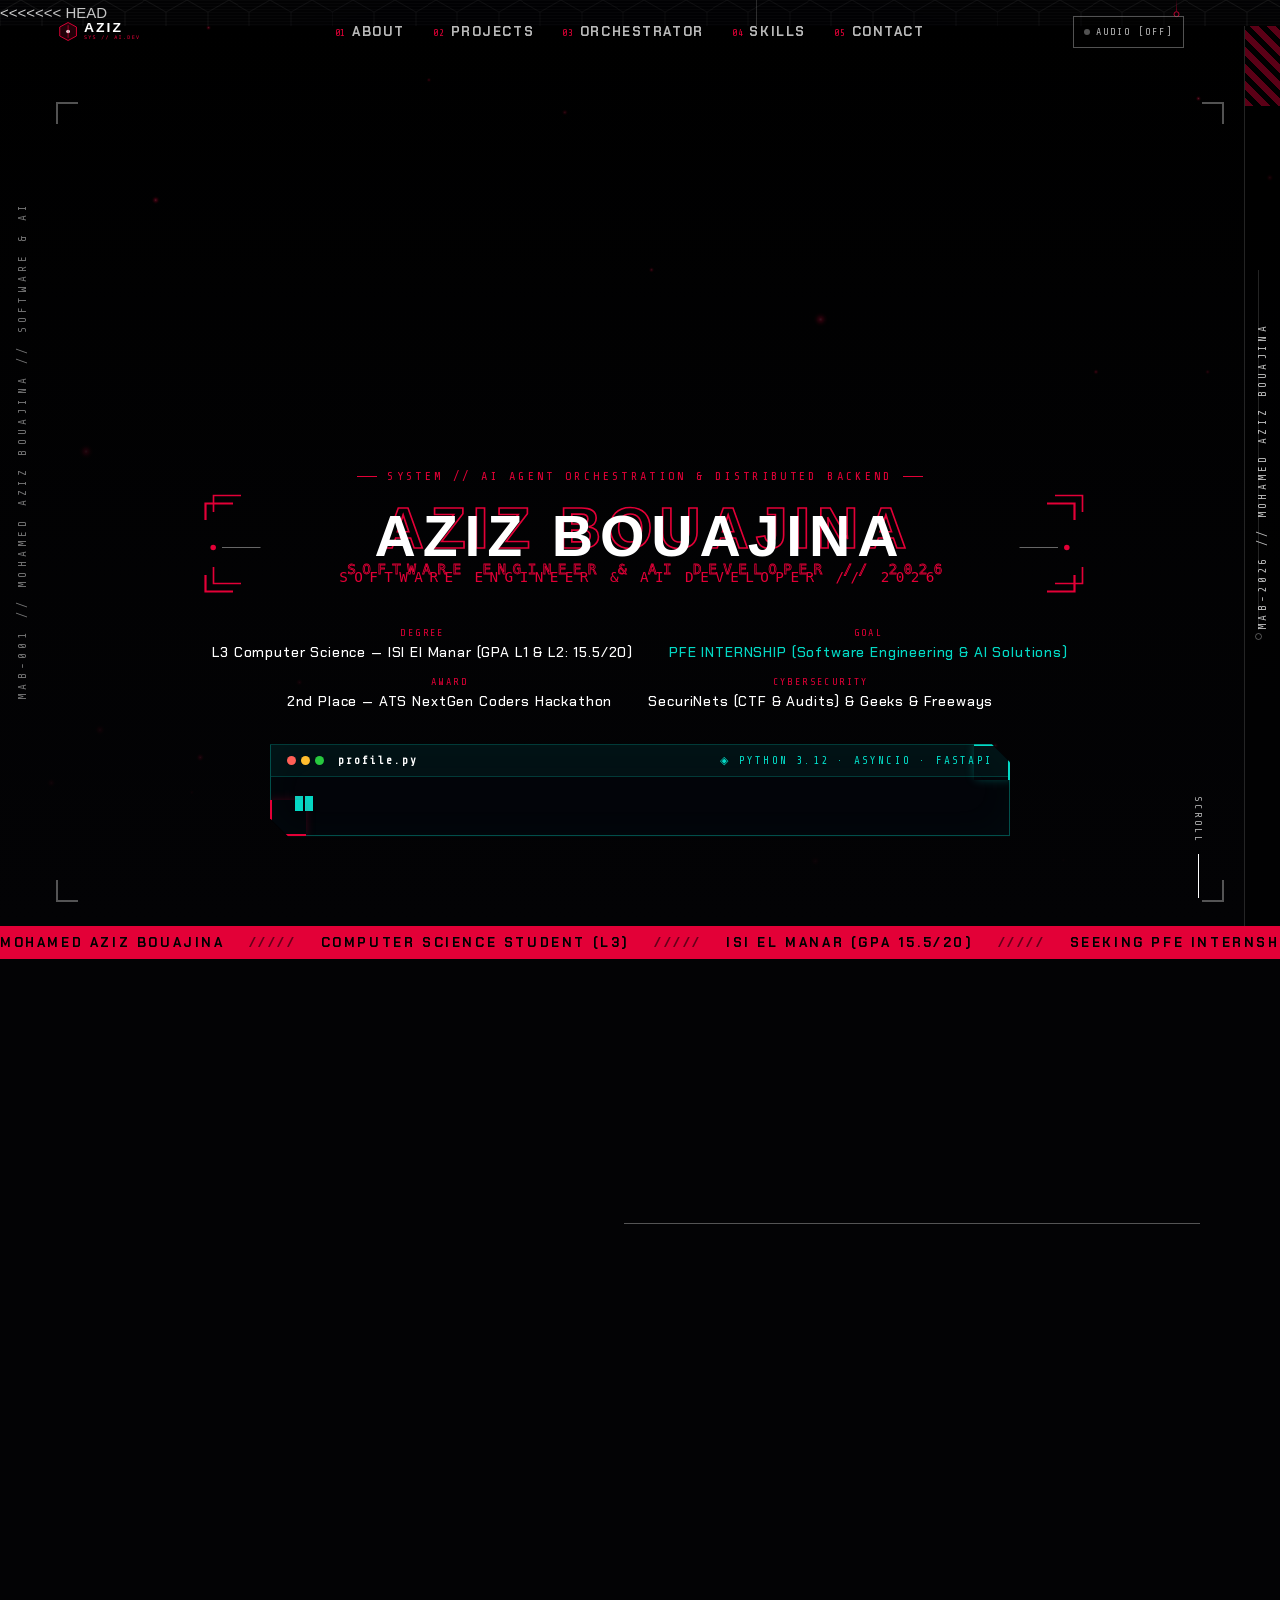
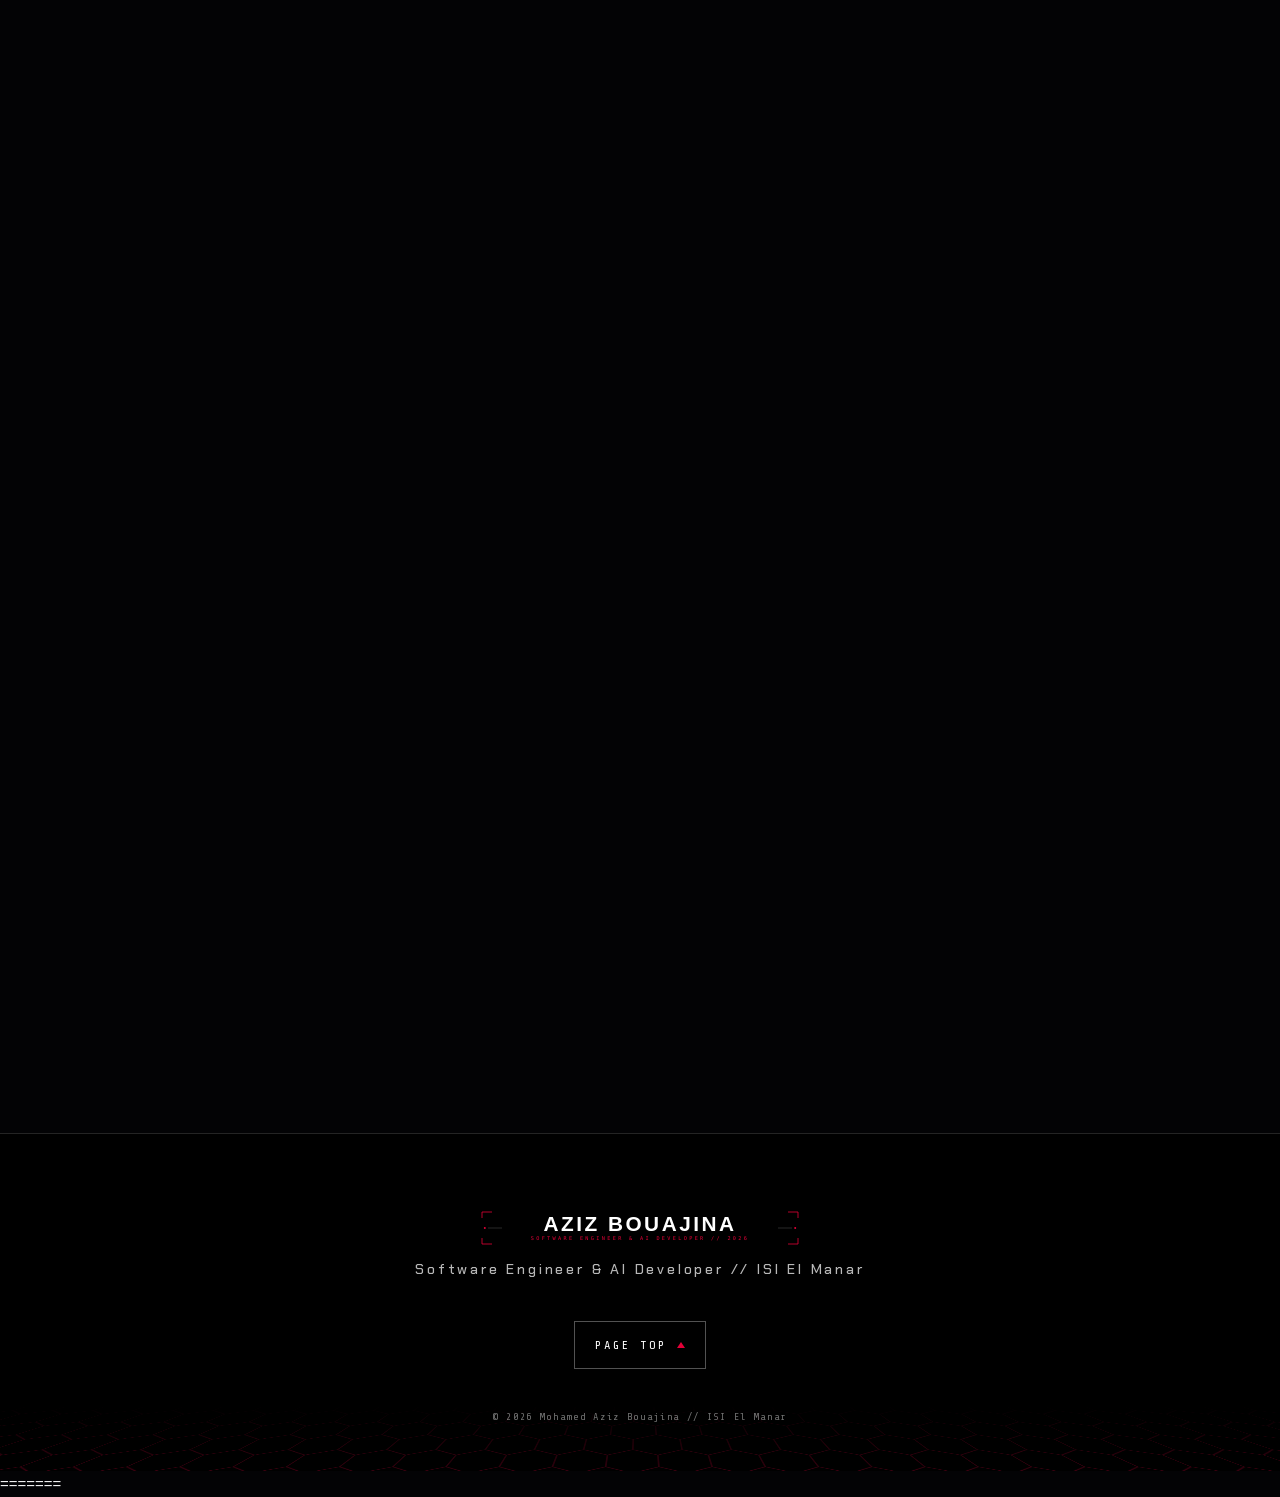
==== index.html @ 779e5859 "Update index.html" ====
<!DOCTYPE html>
<<<<<<< HEAD
<html lang="en" class="js is-loading">
<head>
  <meta charset="utf-8">
  <meta name="viewport" content="width=device-width, initial-scale=1, viewport-fit=cover">

  <title>Mohamed Aziz Bouajina | Software Engineer & AI Developer</title>
  <meta name="description" content="Mohamed Aziz Bouajina — L3 Computer Science student at ISI El Manar (GPA 15.5/20). Full-Stack Developer & AI Engineer specializing in distributed backend systems, autonomous AI agents, and cybersecurity. Seeking a PFE internship.">
  <meta name="theme-color" content="#030305">

  <meta property="og:type" content="website">
  <meta property="og:site_name" content="Mohamed Aziz Bouajina Portfolio">
  <meta property="og:title" content="Mohamed Aziz Bouajina | Software Engineer & AI Developer">
  <meta property="og:description" content="L3 Computer Science student at ISI El Manar. AI agent orchestration, distributed backend systems, and cybersecurity. Seeking a PFE internship.">
  <meta property="og:image" content="images/profile-card.svg">
  <meta name="twitter:card" content="summary_large_image">

  <link rel="icon" href="images/favicon-32.png" sizes="32x32" type="image/png">
  <link rel="icon" href="images/favicon-48.png" sizes="48x48" type="image/png">
  <link rel="icon" href="images/favicon-192.png" sizes="192x192" type="image/png">
  <link rel="apple-touch-icon" href="images/apple-touch-icon.png">

  <link rel="preload" href="fonts/chakrapetch-500-latin.woff2" as="font" type="font/woff2" crossorigin>
  <link rel="preload" href="fonts/chakrapetch-700-latin.woff2" as="font" type="font/woff2" crossorigin>
  <link rel="preload" href="fonts/sharetechmono-400-latin.woff2" as="font" type="font/woff2" crossorigin>

  <link rel="stylesheet" href="css/style.css">
  <link rel="stylesheet" href="css/chat.css">
  <script>document.documentElement.className += ' js is-loading';</script>
</head>
<body>
  <a class="skip" href="#main">Skip to main content</a>

  <!-- Audio Asset Hooks (Original Portfolio Sounds) -->
  <audio id="home-sound" src="sounds/home-sound.wav" preload="auto"></audio>
  <audio id="about-sound" src="sounds/about-sound.wav" preload="auto"></audio>
  <audio id="portfolio-sound" src="sounds/portfolio-sound.wav" preload="auto"></audio>
  <audio id="contact-sound" src="sounds/contact-sound.wav" preload="auto"></audio>
  <audio id="career-sound" src="sounds/career-sound.wav" preload="auto"></audio>

  <!-- Global SVG Symbols -->
  <svg width="0" height="0" style="position:absolute" aria-hidden="true">
    <symbol id="i-gh" viewBox="0 0 24 24"><path fill="currentColor" d="M12 2C6.477 2 2 6.484 2 12.017c0 4.425 2.865 8.18 6.839 9.504.5.092.682-.217.682-.483 0-.237-.008-.868-.013-1.703-2.782.605-3.369-1.343-3.369-1.343-.454-1.158-1.11-1.466-1.11-1.466-.908-.62.069-.608.069-.608 1.003.07 1.53 1.032 1.53 1.032.892 1.53 2.341 1.088 2.91.832.092-.647.35-1.088.636-1.338-2.22-.253-4.555-1.113-4.555-4.951 0-1.093.39-1.988 1.029-2.688-.103-.253-.446-1.272.098-2.65 0 0 .84-.27 2.75 1.026A9.564 9.564 0 0112 6.844c.85.004 1.705.115 2.504.337 1.909-1.296 2.747-1.027 2.747-1.027.546 1.379.202 2.398.1 2.651.64.7 1.028 1.595 1.028 2.688 0 3.848-2.339 4.695-4.566 4.943.359.309.678.92.678 1.855 0 1.338-.012 2.419-.012 2.747 0 .268.18.58.688.482A10.019 10.019 0 0022 12.017C22 6.484 17.522 2 12 2z"></path></symbol>
    <symbol id="i-in" viewBox="0 0 24 24"><path fill="currentColor" d="M19 3a2 2 0 0 1 2 2v14a2 2 0 0 1-2 2H5a2 2 0 0 1-2-2V5a2 2 0 0 1 2-2h14m-.5 15.5v-5.3a3.26 3.26 0 0 0-3.26-3.26c-.85 0-1.84.52-2.28 1.3v-1.11h-2.79v8.37h2.79v-4.93c0-.77.62-1.4 1.39-1.4a1.4 1.4 0 0 1 1.4 1.4v4.93h2.75M6.46 8.76c.92 0 1.67-.75 1.67-1.67s-.75-1.67-1.67-1.67c-.92 0-1.67.75-1.67 1.67s.75 1.67 1.67 1.67m1.39 9.74v-8.37H5.07v8.37h2.78z"></path></symbol>
    <symbol id="i-mail" viewBox="0 0 24 24"><path fill="none" stroke="currentColor" stroke-width="1.8" d="M3 5h18v14H3z"></path><path fill="none" stroke="currentColor" stroke-width="1.8" d="m3 7 9 6 9-6"></path></symbol>
    <symbol id="i-phone" viewBox="0 0 24 24"><path fill="none" stroke="currentColor" stroke-width="1.8" d="M6.62 10.79a15.053 15.053 0 0 0 6.59 6.59l2.2-2.2a1 1 0 0 1 1.02-.24 11.72 11.72 0 0 0 3.68.59 1 1 0 0 1 1 1V20a1 1 0 0 1-1 1A17 17 0 0 1 3 4a1 1 0 0 1 1-1h3.5a1 1 0 0 1 1 1c0 1.25.2 2.45.59 3.68a1 1 0 0 1-.24 1.02l-2.23 2.09z"></path></symbol>
    <symbol id="i-x" viewBox="0 0 24 24"><path fill="currentColor" d="M18.9 1.15h3.68l-8.04 9.19L24 22.85h-7.41l-5.8-7.58-6.64 7.58H.47l8.6-9.83L0 1.15h7.59l5.24 6.93Zm-1.29 19.5h2.04L6.49 3.24H4.3Z"></path></symbol>
  </svg>

  <!-- Cyber Loader -->
  <div class="loader" id="loader" aria-hidden="true">
    <div class="loader__inner">
      <svg class="loader__emblem" viewBox="0 0 120 120" fill="none">
        <g class="loader__ring">
          <circle cx="60" cy="60" r="54" stroke="rgba(255,255,255,.22)" stroke-width="1"></circle>
          <circle cx="60" cy="60" r="54" stroke="#fff" stroke-width="1.5" stroke-linecap="round" stroke-dasharray="40 300"></circle>
          <circle cx="60" cy="6" r="2.5" fill="#e30037"></circle>
        </g>
        <g class="loader__ring2">
          <circle cx="60" cy="60" r="44" stroke="rgba(255,255,255,.5)" stroke-width="1" stroke-dasharray="2 6"></circle>
        </g>
        <g class="loader__hex">
          <path d="M60 30 86 45v30L60 90 34 75V45Z" stroke="#fff" stroke-width="2" stroke-linejoin="round"></path>
          <path d="M60 40 77 50v20L60 80 43 70V50Z" stroke="#e30037" stroke-width="1.5" stroke-linejoin="round"></path>
        </g>
        <circle class="loader__core" cx="60" cy="60" r="5" fill="#e30037"></circle>
      </svg>
      <div class="loader__meta">
        <span id="loaderStatus">INITIALIZING</span>
        <span><b id="loaderPct">000</b>%</span>
      </div>
      <div class="loader__bar"><i></i></div>
      <p class="loader__code">MAB-001 // MOHAMED AZIZ BOUAJINA</p>
    </div>
  </div>

  <!-- Background Canvas & Circuit Layers -->
  <div class="bg" aria-hidden="true">
    <div class="bg__photo"></div>
    <div class="bg__hex"></div>
    <canvas class="bg__fx" id="bgfx"></canvas>
  </div>

  <!-- Side Rails (Desktop) -->
  <div class="rail rail--l" aria-hidden="true"><span>MAB-001 // MOHAMED AZIZ BOUAJINA // SOFTWARE &amp; AI</span></div>
  <div class="rail rail--r" aria-hidden="true"><div class="rail__bar"><i id="progress"></i></div></div>

  <!-- Main Fixed Header -->
  <header class="hd" id="hd">
    <a class="hd__logo" href="#top" aria-label="Mohamed Aziz Bouajina - Back to top" data-sound="home-sound">
      <img src="images/logo-aziz.svg" alt="Aziz" width="130" height="36">
    </a>

    <nav class="hd__nav" id="nav" aria-label="Main Navigation">
      <ul>
        <li><a href="#about" data-sound="about-sound"><small>01</small>ABOUT</a></li>
        <li><a href="#projects" data-sound="portfolio-sound"><small>02</small>PROJECTS</a></li>
        <li><a href="#orchestrator" data-sound="career-sound"><small>03</small>ORCHESTRATOR</a></li>
        <li><a href="#skills" data-sound="about-sound"><small>04</small>SKILLS</a></li>
        <li><a href="#contact" data-sound="contact-sound"><small>05</small>CONTACT</a></li>
      </ul>
      <p class="hd__navfoot" aria-hidden="true">MAB-001 // SOFTWARE &amp; AI DEVELOPER</p>
    </nav>

    <div class="hd__actions">
      <button class="hd__sound-toggle" id="soundToggle" type="button" aria-label="Toggle Sound Effects">
        <i></i><span>AUDIO [OFF]</span>
      </button>

      <button class="hd__menu" type="button" aria-expanded="false" aria-controls="nav" aria-label="Open navigation menu">
        <span></span><span></span>
      </button>
    </div>
  </header>

  <main id="main">

    <!-- HERO SECTION (Key Visual) -->
    <section class="kv" id="top" aria-label="Mohamed Aziz Bouajina Hero">
      <div class="kv__img">
        <video class="kv__video" src="videos/TDBG1.mp4" autoplay muted loop playsinline></video>
        <canvas class="kv__snow" id="kvSnow" aria-hidden="true"></canvas>
      </div>
      <div class="kv__shade"></div>

      <div class="kv__frame" aria-hidden="true"><i></i><i></i><i></i><i></i></div>

      <div class="kv__band" aria-hidden="true">
        <span class="kv__stripes"></span>
        <span class="kv__vtext">MAB-2026 // MOHAMED AZIZ BOUAJINA</span>
      </div>

      <div class="kv__body">
        <p class="kv__tagline">SYSTEM // AI AGENT ORCHESTRATION &amp; DISTRIBUTED BACKEND</p>

        <h1 class="kv__title">
          <span class="kv__echo" aria-hidden="true"></span>
          <img src="images/logo-aziz-white.svg" width="1600" height="180" alt="Mohamed Aziz Bouajina">
        </h1>

        <ul class="kv__meta">
          <li><small>DEGREE</small>L3 Computer Science — ISI El Manar (GPA L1 &amp; L2: 15.5/20)</li>
          <li><small>GOAL</small><span style="color:#03dac6;">PFE INTERNSHIP (Software Engineering &amp; AI Solutions)</span></li>
          <li><small>AWARD</small>2nd Place — ATS NextGen Coders Hackathon</li>
          <li><small>CYBERSECURITY</small>SecuriNets (CTF &amp; Audits) &amp; Geeks &amp; Freeways</li>
        </ul>

        <!-- Interactive Python Profile Terminal -->
        <div class="kv__terminal">
          <div class="kv__terminal-bar">
            <div class="chat-bar-left">
              <div class="chat-dots">
                <span class="dot"></span><span class="dot"></span><span class="dot"></span>
              </div>
              <span class="chat-title">profile.py</span>
            </div>
            <span style="color:var(--cyan); letter-spacing:.2em;">◈ PYTHON 3.12 · ASYNCIO · FASTAPI</span>
          </div>
          <div class="kv__terminal-body">
            <pre><code><span class="code-kw">def</span> <span class="code-fn">get_operator_dossier</span>():
    <span class="code-kw">return</span> {
        <span class="code-key">"name"</span>:        <span class="code-str">"Mohamed Aziz Bouajina"</span>,
        <span class="code-key">"institution"</span>: <span class="code-str">"ISI El Manar, Ariana — L3 Informatique"</span>,
        <span class="code-key">"grades"</span>:      <span class="code-str">"GPA L1/L2: 15.5/20  |  Baccalaureate: 17.34/20"</span>,
        <span class="code-key">"seeking"</span>:     <span class="code-str">"PFE Internship — Backend · AI · Security"</span>,
        <span class="code-key">"awards"</span>:      [<span class="code-str">"2nd @ Hackathon NextGen Coders ATS"</span>, <span class="code-str">"HackerRank Certified"</span>],
        <span class="code-key">"github"</span>:      <span class="code-str">"github.com/azizV3"</span>,
        <span class="code-key">"contact"</span>:     {<span class="code-key">"phone"</span>: <span class="code-str">"+216 29021277"</span>, <span class="code-key">"email"</span>: <span class="code-str">"mohamedaziz.bouajina@gmail.com"</span>}
    }<span class="caret"></span></code></pre>
          </div>
        </div>
      </div>

      <a class="kv__scroll" href="#about" data-sound="about-sound"><span>SCROLL</span><i aria-hidden="true"></i></a>
    </section>

    <!-- RUNNING TICKER MARQUEE -->
    <div class="ticker" aria-hidden="true">
      <div class="ticker__track">
        <span>MOHAMED AZIZ BOUAJINA</span><i>/////</i>
        <span>COMPUTER SCIENCE STUDENT (L3)</span><i>/////</i>
        <span>ISI EL MANAR (GPA 15.5/20)</span><i>/////</i>
        <span>SEEKING PFE INTERNSHIP</span><i>/////</i>
        <span>FASTAPI • REACT • ELECTRON • PYTHON • OLLAMA</span><i>/////</i>
        <span>2ND PLACE — NEXTGEN CODERS HACKATHON (ATS)</span><i>/////</i>
        <span>SECURINETS &amp; GEEKS &amp; FREEWAYS</span><i>/////</i>
      </div>
    </div>

    <!-- 01 ABOUT ME SECTION -->
    <section class="sec" id="about" aria-labelledby="h-about">
      <div class="wrap">
        <div class="sec-head rv">
          <p class="sec-head__idx"><span>01</span><i></i><span>CURRICULUM VITAE &amp; BACKGROUND</span></p>
          <h2 class="sec-head__title glitch" id="h-about" data-text="ABOUT ME">ABOUT ME</h2>
        </div>

        <div class="release">
          <figure class="jacket rv">
            <button class="jacket__btn" type="button" aria-haspopup="dialog" aria-controls="lightbox" aria-label="Enlarge Operator Dossier">
              <span class="jacket__tilt">
                <span class="jacket__img">
                  <img src="images/profile-card.svg" width="1200" height="1200" loading="lazy" decoding="async" alt="Mohamed Aziz Bouajina Operator Dossier">
                  <span class="jacket__glare" aria-hidden="true"></span>
                </span>
              </span>
            </button>
            <span class="crop crop--tl" aria-hidden="true"></span>
            <span class="crop crop--tr" aria-hidden="true"></span>
            <span class="crop crop--bl" aria-hidden="true"></span>
            <span class="crop crop--br" aria-hidden="true"></span>
            <figcaption>
              <span class="jacket__hint" aria-hidden="true">
                <i></i>
                <span class="jacket__hint-pc">CLICK TO ENLARGE</span>
                <span class="jacket__hint-sp">TAP TO ENLARGE</span>
              </span>
              <span>ISI EL MANAR // L3</span>
            </figcaption>
          </figure>

          <div class="release__info">
            <dl class="spec rv-stagger">
              <div class="spec__row rv">
                <dt>Identity</dt>
                <dd class="spec__title">Mohamed Aziz Bouajina</dd>
              </div>
              <div class="spec__row rv">
                <dt>Education</dt>
                <dd>Bachelor of Computer Science (3rd Year — L3)<br><strong>Institut Supérieur d'Informatique (ISI) El Manar, Ariana</strong> (2024 – Present)</dd>
              </div>
              <div class="spec__row rv">
                <dt>Academics</dt>
                <dd><strong>Overall GPA L1 &amp; L2: 15.5/20</strong> | <strong>Baccalaureate Average: 17.34/20</strong></dd>
              </div>
              <div class="spec__row rv">
                <dt>Goal</dt>
                <dd style="color:var(--cyan);">Apply my software engineering, backend, and AI integration skills to contribute to an innovative company through a <strong>PFE internship</strong>.</dd>
              </div>
              <div class="spec__row rv">
                <dt>Clubs &amp; Roles</dt>
                <dd>
                  • <strong>SecuriNets</strong>: CTF (Capture The Flag) competitions and event graphic design.<br>
                  • <strong>Geeks &amp; Freeways</strong>: Event co-organization, e-sport tournament logistics (20 participants), technical workshops (Linux, IoT, Problem Solving, IBM, ISI in motion).
                </dd>
              </div>
              <div class="spec__row rv">
                <dt>Languages</dt>
                <dd>French (Bilingual/Fluent), English (Professional), Arabic (Native)</dd>
              </div>
            </dl>


          </div>
        </div>
      </div>
    </section>

    <!-- Cosmic Singularity Horizon Banner (bgi.png Seamless Integration) -->
    <div class="horizon-strip rv" style="position:relative; width:100%; height:180px; overflow:hidden; border-top:1px solid var(--line-s); border-bottom:1px solid var(--line-s); background:#000;" aria-hidden="true">
      <div style="position:absolute; inset:0; background: url('images/bgi.png') center center / cover no-repeat; opacity:0.8; filter: contrast(130%) brightness(90%);"></div>
      <div style="position:absolute; inset:0; background: radial-gradient(ellipse 70% 80% at 50% 50%, transparent 20%, rgba(3,3,5,0.7) 65%, #030305 100%), linear-gradient(90deg, #030305 0%, transparent 25%, transparent 75%, #030305 100%);"></div>
      <div class="wrap" style="position:relative; height:100%; display:flex; align-items:center; justify-content:space-between; gap:20px;">
        <div>
          <span style="font:11px/1 var(--f-mono); letter-spacing:.3em; color:var(--cyan); display:block;">[GRAVITATIONAL LENSING // EVENT HORIZON]</span>
          <span style="font:700 clamp(16px, 2.5vw, 22px)/1.4 var(--f-disp); letter-spacing:.08em; color:var(--fg); display:block; margin-top:6px;">AUTONOMOUS AI RUNTIME &amp; FULLSTACK ARCHITECTURE</span>
        </div>
        <div style="text-align:right; font:11px/1.6 var(--f-mono); color:var(--dim); flex-shrink:0;">
          <span>COSMIC SINGULARITY COORDINATES</span><br>
          <span style="color:var(--red);">LAT: 36.832 // LON: 10.147 (ISI EL MANAR)</span>
        </div>
      </div>
    </div>

    <!-- 02 PROJECTS & SYSTEMS SECTION -->
    <section class="sec" id="projects" aria-labelledby="h-projects">
      <div class="wrap">
        <div class="sec-head rv">
          <p class="sec-head__idx"><span>02</span><i></i><span>ACADEMIC &amp; PERSONAL PROJECTS</span></p>
          <h2 class="sec-head__title glitch" id="h-projects" data-text="PROJECTS">PROJECTS</h2>
        </div>

        <div class="panel rv">
          <div class="panel__in">
            <ol class="tracks rv-stagger">
              
              <!-- Project 01: Featured AI Agent Desktop Orchestrator -->
              <li class="track rv">
                <span class="track__no">01</span>
                <div class="track__main">
                  <span class="track__artist">SUMMER 2026 // FULLSTACK &amp; SECURITY ANALYSIS FRAMEWORK</span>
                  <span class="track__title">Local AI Orchestrator &amp; Security Analysis Framework</span>
                  <div class="track__tags">
                    <span class="track__tag">React</span>
                    <span class="track__tag">Electron</span>
                    <span class="track__tag">FastAPI</span>
                    <span class="track__tag">asyncio</span>
                    <span class="track__tag">Ollama 7b/14b</span>
                    <span class="track__tag">Docker</span>
                    <span class="track__tag">Nginx</span>
                    <span class="track__tag">Async PostgreSQL</span>
                  </div>
                  <p class="track__note">
                    • Built a desktop orchestrator switching between local and cloud LLMs, optimized for 7b/14b models, tested across 5 models.<br>
                    • Designed an autonomous execution engine: file manipulation, runtime tool creation/testing, directory scanning for contextual prompts.<br>
                    • Implemented cybersecurity pipelines: data flow mapping, PoC generation, automated patches, sandboxing.<br>
                    • Created specialized agents (desktop keyboard/mouse vision, Minecraft API bot + macros). Deployed in production via Docker, Nginx, CI/CD, and async PostgreSQL.
                  </p>
                </div>
              </li>

              <!-- Project 02: ATS Hackathon Bot -->
              <li class="track rv">
                <span class="track__no">02</span>
                <div class="track__main">
                  <span class="track__artist">COMPETITION // 2ND PLACE NEXTGEN CODERS HACKATHON (ATS)</span>
                  <span class="track__title">Autonomous API Puzzle-Solver Bot (ATS Hackathon)</span>
                  <div class="track__tags">
                    <span class="track__tag">Python</span>
                    <span class="track__tag">REST API</span>
                    <span class="track__tag">JWT Auth</span>
                    <span class="track__tag">Real-Time</span>
                    <span class="track__tag">Throttling</span>
                    <span class="track__tag">Hot Reload</span>
                    <span class="track__tag">Telemetry</span>
                  </div>
                  <p class="track__note">Ranked 2nd at the NextGen Coders Hackathon (ATS): an autonomous Python bot solving real-time API puzzles via REST with adaptive throttling, hot code reloading, and continuous telemetry.</p>
                </div>
              </li>

              <!-- Project 03: Medical Appointment Platform -->
              <li class="track rv">
                <span class="track__no">03</span>
                <div class="track__main">
                  <span class="track__artist">2025 // LEADERSHIP &amp; HEALTHCARE ARCHITECTURE</span>
                  <span class="track__title">AI-Powered Medical Teleconsultation Web Platform</span>
                  <div class="track__tags">
                    <span class="track__tag">PHP</span>
                    <span class="track__tag">JavaScript</span>
                    <span class="track__tag">BPMN</span>
                    <span class="track__tag">SQL</span>
                    <span class="track__tag">AI Integration</span>
                    <span class="track__tag">Unit Testing</span>
                  </div>
                  <p class="track__note">
                    • Led a team of 3 (Front-end, Design, Deployment) over 3 months.<br>
                    • Backend &amp; Modeling: Full PHP/JS development and formal BPMN flow design.<br>
                    • Data &amp; AI: SQL database structuring and AI integration for patient triage.<br>
                    • Quality &amp; Testing: Systematic implementation of a full unit test suite.
                  </p>
                </div>
              </li>

              <!-- Project 04: Autonomous Multimedia CMS -->
              <li class="track rv">
                <span class="track__no">04</span>
                <div class="track__main">
                  <span class="track__artist">2026 // FULLSTACK DYNAMIC WEB APPLICATION</span>
                  <span class="track__title">Dynamic Web Application &amp; Multimedia CMS</span>
                  <div class="track__tags">
                    <span class="track__tag">PHP</span>
                    <span class="track__tag">MySQL</span>
                    <span class="track__tag">Audio Streaming</span>
                    <span class="track__tag">AJAX Polling Chat</span>
                    <span class="track__tag">PDO Security</span>
                    <span class="track__tag">LAMP</span>
                  </div>
                  <p class="track__note">
                    • Full-Stack Development: Dynamic CMS with secure authentication and an audio streaming engine for educational resources.<br>
                    • Interactive real-time chat module built on AJAX polling (PHP/MySQL).<br>
                    • Security &amp; Deployment: Strict SQL/XSS protection (PDO prepared statements) and production deployment on a remote LAMP environment.
                  </p>
                </div>
              </li>

            </ol>
            <p class="tracks-note">※ The desktop orchestrator communicates directly with the local server below.</p>
          </div>
        </div>
      </div>
    </section>

    <!-- 03 LIVE ORCHESTRATOR TERMINAL (Interactive Agent - Real Backend Protocol) -->
    <section class="sec" id="orchestrator" aria-labelledby="h-orchestrator">
      <div class="wrap">
        <div class="sec-head rv">
          <p class="sec-head__idx"><span>03</span><i></i><span>LIVE FASTAPI CONSOLE</span></p>
          <h2 class="sec-head__title glitch" id="h-orchestrator" data-text="ORCHESTRATOR">ORCHESTRATOR</h2>
        </div>

        <div class="xfd rv">
          <div class="xfd__bar" aria-hidden="true">
            <span><i class="xfd__rec"></i>LOCAL AGENT // FASTAPI BACKEND (PORT 8000)</span>
            <span>DIRECT PROTOCOL</span>
          </div>

          <div class="xfd__body">
            <div class="xfd__screen">
              
              <!-- Real Agent Chat Component (Direct Backend Communication) -->
              <div class="agent-chat" id="agent-chat" data-backend="http://localhost:8000">
                <div class="chat-bar">
                  <div class="chat-bar-left">
                    <div class="chat-dots">
                      <span class="dot"></span><span class="dot"></span><span class="dot"></span>
                    </div>
                    <span class="chat-title">agent@orchestrator</span>
                  </div>
                  <span class="chat-mode">STANDBY</span>
                </div>

                <!-- System Briefing & Live Demo Notice -->
                <div class="chat-briefing">
                  <p><span class="chat-briefing-tag">SYSTEM ARCHITECTURE:</span> A full-stack desktop application built with React, Electron, FastAPI, asyncio, and Ollama supporting dynamic tool-calling and context management.</p>
                  <p style="margin-top:6px;"><span class="chat-briefing-warn">LIVE DEMO NOTE:</span> This talks to a stripped-down and highly modified version of my agent running on my own machine, so it only responds while the server is online.</p>
                </div>

                <!-- Preset Prompt Chips -->
                <div class="chat-presets">
                  <button class="preset-btn" type="button" data-prompt="Introduce yourself and describe your background at ISI">[?] ISI Background</button>
                  <button class="preset-btn" type="button" data-prompt="What are your FastAPI and local AI skills?">[?] FastAPI &amp; AI</button>
                  <button class="preset-btn" type="button" data-prompt="What projects have you built?">[?] Projects Built</button>
                  <button class="preset-btn" type="button" data-prompt="Explain how your autonomous tool engine works">[?] Tool Engine</button>
                </div>

                <div class="chat-log" role="log" aria-live="polite" aria-label="Agent conversation log"></div>

                <div class="tool-log">
                  <div class="tool-head">TOOLS EXECUTED AT RUNTIME:</div>
                  <div class="tool-empty">No tools executed yet. Awaiting command...</div>
                </div>

                <div class="chat-status" aria-live="polite">Waiting for connection to the FastAPI backend (http://localhost:8000).</div>

                <form class="chat-form">
                  <input type="text" placeholder="Send a command to the local agent (FastAPI + Ollama at http://localhost:8000)..." aria-label="Agent command" autocomplete="off">
                  <button type="submit">Execute</button>
                </form>
              </div>

            </div>

            <span class="xfd__c xfd__c--tl" aria-hidden="true"></span>
            <span class="xfd__c xfd__c--tr" aria-hidden="true"></span>
            <span class="xfd__c xfd__c--bl" aria-hidden="true"></span>
            <span class="xfd__c xfd__c--br" aria-hidden="true"></span>
          </div>
        </div>
      </div>
    </section>

    <!-- 04 CREDENTIALS & TECH STACK (With Radar Chart) -->
    <section class="sec" id="skills" aria-labelledby="h-skills">
      <div class="wrap">
        <div class="sec-head rv">
          <p class="sec-head__idx"><span>04</span><i></i><span>TECHNICAL SKILLS &amp; ENGAGEMENTS</span></p>
          <h2 class="sec-head__title glitch" id="h-skills" data-text="CREDENTIALS">CREDENTIALS</h2>
        </div>

        <div class="skills-layout">
          <!-- SKILLSET RADAR CHART -->
          <div class="radar-card rv">
            <div class="radar-card-head">
              <span><b>RADAR V1.0</b> // ENGINEERING SKILLS</span>
              <span>SCALE: 0 – 100%</span>
            </div>

            <svg class="radar-svg" viewBox="0 0 600 500" aria-label="Skills Radar Chart">
              <defs>
                <radialGradient id="radarGlow" cx="50%" cy="50%" r="50%">
                  <stop offset="0%" stop-color="#03dac6" stop-opacity="0.25"/>
                  <stop offset="70%" stop-color="#03dac6" stop-opacity="0.08"/>
                  <stop offset="100%" stop-color="#03dac6" stop-opacity="0"/>
                </radialGradient>
              </defs>

              <!-- Concentric Hexagon Grid Levels (20%, 40%, 60%, 80%, 100%) -->
              <polygon class="radar-grid" points="300,216 329.4,233 329.4,267 300,284 270.6,267 270.6,233" />
              <polygon class="radar-grid" points="300,182 358.9,216 358.9,284 300,318 241.1,284 241.1,216" />
              <polygon class="radar-grid is-major" points="300,148 388.3,199 388.3,301 300,352 211.7,301 211.7,199" />
              <polygon class="radar-grid" points="300,114 417.8,182 417.8,318 300,386 182.2,318 182.2,182" />
              <polygon class="radar-grid is-major" points="300,80 447.2,165 447.2,335 300,420 152.8,335 152.8,165" />

              <!-- Axes from Center (300, 250) to Vertex Ends -->
              <line class="radar-axis" x1="300" y1="250" x2="300" y2="80" />
              <line class="radar-axis" x1="300" y1="250" x2="447.2" y2="165" />
              <line class="radar-axis" x1="300" y1="250" x2="447.2" y2="335" />
              <line class="radar-axis" x1="300" y1="250" x2="300" y2="420" />
              <line class="radar-axis" x1="300" y1="250" x2="152.8" y2="335" />
              <line class="radar-axis" x1="300" y1="250" x2="152.8" y2="165" />

              <!-- Skillset Polygon Shape -->
              <polygon class="radar-shape" points="300,88.5 435.4,171.8 429.6,324.8 300,396.2 179.3,319.7 182.2,182.0" />

              <!-- Data Points (Interactive Dots) -->
              <circle class="radar-point" cx="300" cy="88.5" r="4.5"><title>Backend &amp; FastAPI: 95%</title></circle>
              <circle class="radar-point" cx="435.4" cy="171.8" r="4.5"><title>AI &amp; Agents (Ollama/FastAPI): 92%</title></circle>
              <circle class="radar-point" cx="429.6" cy="324.8" r="4.5"><title>Bases de Données &amp; SQL: 88%</title></circle>
              <circle class="radar-point" cx="300" cy="396.2" r="4.5"><title>Cyber &amp; Sandboxing: 86%</title></circle>
              <circle class="radar-point" cx="179.3" cy="319.7" r="4.5"><title>DevOps &amp; CI/CD: 82%</title></circle>
              <circle class="radar-point" cx="182.2" cy="182.0" r="4.5"><title>React &amp; Electron: 80%</title></circle>

              <!-- Axis Labels with Percentage Badges -->
              <text class="radar-label" x="300" y="58" text-anchor="middle">Backend &amp; FastAPI <tspan class="pct">95%</tspan></text>
              <text class="radar-label" x="462" y="165" text-anchor="start">AI &amp; Agents <tspan class="pct">92%</tspan></text>
              <text class="radar-label" x="462" y="340" text-anchor="start">Databases &amp; SQL <tspan class="pct">88%</tspan></text>
              <text class="radar-label" x="300" y="445" text-anchor="middle">Cyber &amp; Sandboxing <tspan class="pct">86%</tspan></text>
              <text class="radar-label" x="138" y="340" text-anchor="end">DevOps &amp; CI/CD <tspan class="pct">82%</tspan></text>
              <text class="radar-label" x="138" y="165" text-anchor="end">React &amp; Electron <tspan class="pct">80%</tspan></text>
            </svg>

            <div class="radar-legend">
              <span><i style="background:var(--cyan)"></i> Balanced Software Engineering &amp; AI Profile</span>
              <span><i style="background:var(--red)"></i> Unit Testing &amp; CTF SecuriNets</span>
            </div>
          </div>

          <!-- Structured Credentials List -->
          <dl class="credit rv-stagger">
            <div class="credit__row rv">
              <dt>Backend Architecture</dt>
              <dd>FastAPI, REST APIs, WebSockets, asyncio, JWT, Microservices</dd>
            </div>
            <div class="credit__row rv">
              <dt>Languages</dt>
              <dd>Python, Java, PHP, JavaScript (ES6+), C/C++</dd>
            </div>
            <div class="credit__row rv">
              <dt>Artificial Intelligence</dt>
              <dd>LLMs, AI Agents, Local Inference (Ollama 7b/14b across 5 models), Dynamic Tool Engine, Sandboxing</dd>
            </div>
            <div class="credit__row rv">
              <dt>Databases &amp; Web</dt>
              <dd>PostgreSQL (async), MySQL, React, HTML5, CSS3, Electron</dd>
            </div>
            <div class="credit__row rv">
              <dt>DevOps &amp; Tools</dt>
              <dd>Docker, Nginx, CI/CD, Linux, Git, GitHub (azizV3), Odoo, LAMP</dd>
            </div>
            <div class="credit__row rv">
              <dt>Security &amp; Reliability</dt>
              <dd>Execution sandboxing, Systematic unit testing, PDO protection (SQL/XSS), CTF SecuriNets</dd>
            </div>
            <div class="credit__row rv">
              <dt>Certifications</dt>
              <dd>HackerRank Software Engineer Certified</dd>
            </div>
            <div class="credit__row rv">
              <dt>Involvement</dt>
              <dd>SecuriNets (CTF/Design), Geeks &amp; Freeways (E-sport logistics, Tech workshops)</dd>
            </div>
          </dl>
        </div>
      </div>
    </section>

    <!-- 05 CONTACT CHANNELS (GitHub, LinkedIn, Email, Phone - No Dispatch Form) -->
    <section class="sec sec--last" id="contact" aria-labelledby="h-contact">
      <div class="wrap">
        <div class="sec-head rv">
          <p class="sec-head__idx"><span>05</span><i></i><span>TRANSMISSION &amp; DIRECT CONTACT</span></p>
          <h2 class="sec-head__title glitch" id="h-contact" data-text="CONTACT">CONTACT</h2>
        </div>

        <div class="contact-hub rv">
          <div class="contact-channels">

            <!-- 1. Direct Email Button (with mailto and instant clipboard copy) -->
            <a class="contact-card" href="mailto:mohamedaziz.bouajina@gmail.com" data-copy="mohamedaziz.bouajina@gmail.com" data-sound="contact-sound" title="Click to email or copy address">
              <svg class="contact-card__icon" aria-hidden="true"><use href="#i-mail"></use></svg>
              <div class="contact-card__content">
                <span class="contact-card__label">Professional Email (Click to Copy)</span>
                <span class="contact-card__val">mohamedaziz.bouajina@gmail.com</span>
              </div>
              <span class="contact-card__action">SEND ↗</span>
            </a>

            <!-- 2. Phone Button (from CV) -->
            <a class="contact-card" href="tel:+21629021277" data-copy="+216 29 021 277" data-sound="career-sound" title="Click to call or copy phone number">
              <svg class="contact-card__icon" aria-hidden="true"><use href="#i-phone"></use></svg>
              <div class="contact-card__content">
                <span class="contact-card__label">Direct Phone (Tunisia)</span>
                <span class="contact-card__val">+216 29 021 277</span>
              </div>
              <span class="contact-card__action">CALL ↗</span>
            </a>

            <!-- 3. LinkedIn Profile Button -->
            <a class="contact-card" href="https://www.linkedin.com/in/mohamed-aziz-bouajina-14237b39b" target="_blank" rel="noopener" data-sound="career-sound">
              <svg class="contact-card__icon" aria-hidden="true"><use href="#i-in"></use></svg>
              <div class="contact-card__content">
                <span class="contact-card__label">LinkedIn Profile</span>
                <span class="contact-card__val">Mohamed Aziz Bouajina</span>
              </div>
              <span class="contact-card__action">CONNECT ↗</span>
            </a>

            <!-- 4. GitHub Repository Button -->
            <a class="contact-card" href="https://github.com/azizV3" target="_blank" rel="noopener" data-sound="portfolio-sound">
              <svg class="contact-card__icon" aria-hidden="true"><use href="#i-gh"></use></svg>
              <div class="contact-card__content">
                <span class="contact-card__label">GitHub Repository</span>
                <span class="contact-card__val">github.com/azizV3</span>
              </div>
              <span class="contact-card__action">EXPLORE ↗</span>
            </a>

          </div>

          <div class="contact-badge-strip">
            <span>📍 Location: <b>Ariana / Tunis, Tunisia</b></span>
            <span>🎓 Institution: <b>ISI El Manar (L3 Computer Science)</b></span>
            <span>⚡ Availability: <b>Immediate PFE Internship</b></span>
          </div>
        </div>
      </div>
    </section>

  </main>

  <!-- Lightbox Modal for Enlargeable Dossier Card -->
  <dialog class="lb" id="lightbox" aria-label="Operator Dossier Enlarge View">
    <div class="lb__inner">
      <img class="lb__img" data-src="images/profile-card.svg" width="1200" height="1200" alt="Mohamed Aziz Bouajina Dossier">
      <p class="lb__cap" aria-hidden="true">MAB-001 // OPERATOR DOSSIER // ISI EL MANAR</p>
      <button class="lb__close" type="button" aria-label="Close lightbox"><span></span><span></span></button>
    </div>
  </dialog>

  <!-- Cyber Footer with Perspective Floor Grid -->
  <footer class="ft">
    <div class="ft__floor" aria-hidden="true"></div>
    <div class="wrap ft__in">
      <img class="ft__logo" src="images/logo-aziz-white.svg" width="320" height="40" alt="Mohamed Aziz Bouajina" loading="lazy">
      <p class="ft__circle">Software Engineer &amp; AI Developer // ISI El Manar</p>

      <a class="ft__top" href="#top" data-sound="home-sound">PAGE TOP<i aria-hidden="true"></i></a>
      <p class="ft__copy"><small>&copy; 2026 Mohamed Aziz Bouajina // ISI El Manar</small></p>
    </div>
  </footer>

  <script src="js/config.js"></script>
  <script src="js/main.js"></script>
  <script src="js/chat.js"></script>
=======
---- css/style.css ----
@charset "utf-8";

@font-face {
  font-family: "Chakra Petch"; font-style: normal; font-weight: 500; font-display: swap;
  src: url(../fonts/chakrapetch-500-latin.woff2) format("woff2");
  unicode-range: U+0000-00FF, U+0131, U+0152-0153, U+02BB-02BC, U+02C6, U+02DA, U+02DC, U+0304, U+0308, U+0329, U+2000-206F, U+20AC, U+2122, U+2191, U+2193, U+2212, U+2215, U+FEFF, U+FFFD;
}
@font-face {
  font-family: "Chakra Petch"; font-style: normal; font-weight: 700; font-display: swap;
  src: url(../fonts/chakrapetch-700-latin.woff2) format("woff2");
  unicode-range: U+0000-00FF, U+0131, U+0152-0153, U+02BB-02BC, U+02C6, U+02DA, U+02DC, U+0304, U+0308, U+0329, U+2000-206F, U+20AC, U+2122, U+2191, U+2193, U+2212, U+2215, U+FEFF, U+FFFD;
}
@font-face {
  font-family: "Share Tech Mono"; font-style: normal; font-weight: 400; font-display: swap;
  src: url(../fonts/sharetechmono-400-latin.woff2) format("woff2");
  unicode-range: U+0000-00FF, U+0131, U+0152-0153, U+02BB-02BC, U+02C6, U+02DA, U+02DC, U+0304, U+0308, U+0329, U+2000-206F, U+20AC, U+2122, U+2191, U+2193, U+2212, U+2215, U+FEFF, U+FFFD;
}

:root {
  --bg: #030305;
  --fg: #ffffff;
  --red: #e30037;
  --red-deep: #5c0018;
  --cyan: #03dac6;
  --cyan-deep: #004d40;
  --dim: rgba(255, 255, 255, .72);
  --faint: rgba(255, 255, 255, .45);
  --line: rgba(255, 255, 255, .14);
  --line-s: rgba(255, 255, 255, .32);
  --panel: rgba(7, 9, 14, .78);
  --panel-solid: #090c12;

  --f-disp: "Chakra Petch", -apple-system, sans-serif;
  --f-mono: "Share Tech Mono", monospace;
  --f-body: "Poppins", -apple-system, BlinkMacSystemFont, "Segoe UI", Roboto, sans-serif;

  --gut: clamp(16px, 5vw, 56px);
  --max: 1120px;
  --hd: 64px;
  --band: 36px;
  --ease: cubic-bezier(.2, .7, .1, 1);
}

*, *::before, *::after { box-sizing: border-box; }

html {
  -webkit-text-size-adjust: 100%;
  text-size-adjust: 100%;
  scroll-behavior: smooth;
  scroll-padding-top: var(--hd);
  background: var(--bg);
}

body {
  margin: 0;
  min-width: 320px;
  background: var(--bg);
  color: var(--fg);
  font-family: var(--f-body);
  font-size: 15px;
  line-height: 1.75;
  -webkit-font-smoothing: antialiased;
  overflow-x: hidden;
}
@supports (overflow: clip) { body { overflow-x: clip; } }

.is-loading body { overflow: hidden; }

img, video { display: block; max-width: 100%; height: auto; }
a { color: inherit; text-decoration: none; }
ul, ol, dl, dd, p, h1, h2, h3, figure { margin: 0; padding: 0; }
ul, ol { list-style: none; }
button, input, textarea { font: inherit; color: inherit; }

:focus-visible { outline: 2px solid var(--red); outline-offset: 3px; }

.skip {
  position: absolute; left: 8px; top: -60px; z-index: 200;
  padding: 10px 16px; background: var(--fg); color: #000; text-decoration: none;
  font-family: var(--f-mono);
}
.skip:focus { top: 8px; }

.wrap {
  width: 100%;
  max-width: calc(var(--max) + var(--gut) * 2);
  margin-inline: auto;
  padding-inline: var(--gut);
}


.loader { display: none; }
.js .loader {
  position: fixed; inset: 0; z-index: 150;
  display: grid; place-items: center;
  background: #000;
  animation: loaderFailsafe 0s linear 7s forwards;
}
@keyframes loaderFailsafe { to { opacity: 0; visibility: hidden; pointer-events: none; } }

.loader__inner {
  width: min(300px, 78vw);
  display: flex; flex-direction: column; align-items: center; gap: 16px;
  position: relative; z-index: 2;
}
.loader__emblem { width: 110px; height: 110px; margin-bottom: 8px; overflow: visible; }
.loader__ring, .loader__ring2, .loader__hex { transform-origin: 60px 60px; transform-box: view-box; }
.loader__ring  { animation: spin 3.2s linear infinite; }
.loader__ring2 { animation: spin 14s linear infinite reverse; }
.loader__hex   { animation: spin 8s linear infinite; }
.loader__core  { transform-origin: 60px 60px; transform-box: view-box; animation: pulse 1.4s ease-in-out infinite; }
@keyframes spin { to { transform: rotate(360deg); } }
@keyframes pulse { 0%, 100% { transform: scale(1); opacity: .8; } 50% { transform: scale(1.35); opacity: 1; } }

.loader__meta {
  width: 100%; display: flex; justify-content: space-between;
  font: 12px/1 var(--f-mono); letter-spacing: .2em; color: var(--dim);
}
.loader__meta b { font-weight: 400; color: var(--fg); }

.loader__bar { position: relative; width: 100%; height: 2px; background: rgba(255, 255, 255, .14); }
.loader__bar::before, .loader__bar::after {
  content: ""; position: absolute; top: -4px; width: 1px; height: 10px; background: var(--line-s);
}
.loader__bar::before { left: 0; } .loader__bar::after { right: 0; }
.loader__bar i {
  position: absolute; inset: 0; background: var(--red);
  transform-origin: 0 50%; transform: scaleX(0); will-change: transform;
}

.loader__code {
  font: 11px/1 var(--f-mono); letter-spacing: .28em; color: var(--faint); text-transform: uppercase;
}

/* Cyber Door Transitions */
.loader__doors {
  position: absolute; inset: 0; width: 100%; height: 100%; pointer-events: none;
}
.loader__half { fill: #000; }
.loader.is-done .loader__half--t {
  transform: translateY(calc(-1 * var(--off, 50vh)));
  transition: transform .75s var(--ease);
}
.loader.is-done .loader__half--b {
  transform: translateY(var(--off, 50vh));
  transition: transform .75s var(--ease);
}
.loader.is-done .loader__inner {
  opacity: 0; transition: opacity .25s ease;
}


.bg { position: fixed; inset: 0; z-index: 0; pointer-events: none; overflow: hidden; }
.bg__photo {
  position: absolute; inset: 0;
  background: url(../images/bgi.png) center 30% / cover no-repeat;
  opacity: .42;
  filter: contrast(1.18) saturate(1.1);
  -webkit-mask-image: radial-gradient(ellipse 95% 80% at 50% 38%, #000 40%, transparent 95%);
  mask-image: radial-gradient(ellipse 95% 80% at 50% 38%, #000 40%, transparent 95%);
}
.bg__photo::after {
  content: ""; position: absolute; inset: 0;
  background: radial-gradient(circle at 50% 38%, transparent 0%, rgba(3, 3, 5, 0.4) 50%, #030305 85%),
              linear-gradient(180deg, rgba(3, 3, 5, .3) 0%, rgba(3, 3, 5, .6) 50%, #030305 100%);
}
.bg__hex {
  position: absolute; inset: 0; opacity: .07;
  background-image: url("data:image/svg+xml,%3Csvg xmlns='http://www.w3.org/2000/svg' width='41.57' height='72' viewBox='0 0 41.57 72'%3E%3Cpath d='M20.785 0 41.57 12v24L20.785 48 0 36V12ZM20.785 48v24' fill='none' stroke='%23fff' stroke-width='1'/%3E%3C/svg%3E");
  background-size: 41.57px 72px;
  -webkit-mask-image: radial-gradient(ellipse 80% 70% at 50% 50%, transparent 20%, #000 100%);
  mask-image: radial-gradient(ellipse 80% 70% at 50% 50%, transparent 20%, #000 100%);
}
.bg__fx { position: absolute; inset: 0; width: 100%; height: 100%; }
.bg::after {
  content: ""; position: absolute; inset: 0;
  background: repeating-linear-gradient(180deg, rgba(255, 255, 255, .02) 0 1px, transparent 1px 3px);
}

main, .hd, .ft { position: relative; z-index: 1; }



.rail { display: none; }
@media (min-width: 1200px) {
  .rail {
    display: flex; position: fixed; top: 0; bottom: 0; z-index: 2; width: 44px;
    align-items: center; justify-content: center; pointer-events: none;
    opacity: 0; transition: opacity .8s ease 2.2s;
  }
  .is-ready .rail { opacity: 1; }
  .rail--l { left: 0; }
  .rail--l span {
    writing-mode: vertical-rl; transform: rotate(180deg);
    font: 11px/1 var(--f-mono); letter-spacing: .38em; color: var(--faint);
  }
  .rail--r { right: 0; }
  .rail__bar { position: relative; width: 1px; height: 40vh; background: var(--line); }
  .rail__bar i {
    position: absolute; inset: 0; background: var(--red);
    transform-origin: 50% 0; transform: scaleY(0); will-change: transform;
  }
  .rail__bar::after {
    content: ""; position: absolute; left: -3px; bottom: -10px; width: 7px; height: 7px;
    border: 1px solid var(--line-s); border-radius: 50%;
  }
}


.hd {
  position: fixed; top: 0; left: 0; right: 0; z-index: 50;
  height: var(--hd);
  display: flex; align-items: center; justify-content: space-between;
  padding-inline: var(--gut);
  padding-right: calc(var(--gut) + var(--band) + 4px);
  transition: background-color .4s ease, border-color .4s ease, transform .6s var(--ease), padding .4s var(--ease);
  border-bottom: 1px solid transparent;
}
.js .hd { transform: translateY(-100%); }
.js.is-ready .hd { transform: none; transition-delay: 0s, 0s, 1.8s, 0s; }
.hd.is-scrolled {
  background: rgba(3, 3, 5, .94);
  backdrop-filter: blur(12px);
  border-bottom-color: var(--line);
  padding-right: var(--gut);
}

.hd__logo { display: flex; align-items: center; gap: 10px; position: relative; z-index: 2; }
.hd__logo img { width: 130px; height: auto; }

.hd__actions { display: flex; align-items: center; gap: 14px; position: relative; z-index: 2; }

/* Audio mute/unmute toggle in HUD */
.hd__sound-toggle {
  display: inline-flex; align-items: center; gap: 6px;
  height: 32px; padding: 0 10px;
  background: rgba(0, 0, 0, .4); border: 1px solid var(--line-s);
  font: 10px/1 var(--f-mono); letter-spacing: .2em; color: var(--dim);
  cursor: pointer; transition: border-color .25s, color .25s;
}
.hd__sound-toggle i { width: 6px; height: 6px; border-radius: 50%; background: var(--line-s); }
.hd__sound-toggle.is-active { border-color: var(--cyan); color: var(--fg); }
.hd__sound-toggle.is-active i { background: var(--cyan); box-shadow: 0 0 6px var(--cyan); }
.hd__sound-toggle:hover { border-color: var(--red); color: var(--fg); }

/* Menu button (mobile) */
.hd__menu {
  position: relative; z-index: 2;
  width: 44px; height: 44px; margin-right: -10px;
  background: none; border: 0; cursor: pointer; display: flex; flex-direction: column; justify-content: center; gap: 6px;
  align-items: flex-end; padding: 10px;
}
.hd__menu span {
  display: block; width: 22px; height: 1.5px; background: var(--fg);
  transition: transform .3s var(--ease), width .3s var(--ease), background .2s;
}
.hd__menu span:last-child { width: 14px; }
.menu-open .hd__menu span:first-child { transform: translateY(3.75px) rotate(45deg); width: 20px; }
.menu-open .hd__menu span:last-child { transform: translateY(-3.75px) rotate(-45deg); width: 20px; }

/* Desktop navigation links */
.hd__nav {
  display: none;
}
@media (min-width: 900px) {
  .hd__nav {
    display: block;
  }
  .hd__nav ul {
    display: flex; align-items: center; gap: clamp(14px, 2.2vw, 32px);
  }
  .hd__nav a {
    display: inline-flex; align-items: baseline; gap: 6px;
    font: 700 13px/1 var(--f-disp); letter-spacing: .12em;
    color: var(--dim); transition: color .25s;
  }
  .hd__nav a small {
    font: 10px/1 var(--f-mono); color: var(--red); letter-spacing: .08em;
  }
  .hd__nav a:hover, .hd__nav a.is-active {
    color: var(--fg);
  }
  .hd__navfoot { display: none; }
  .hd__menu { display: none; }
}

/* Mobile full-screen drawer */
@media (max-width: 899px) {
  .hd__nav {
    position: fixed; inset: 0; z-index: 1;
    background: rgba(0, 0, 0, .96);
    backdrop-filter: blur(16px);
    display: flex; flex-direction: column; justify-content: center;
    padding: var(--hd) var(--gut) 40px;
    opacity: 0; pointer-events: none;
    transition: opacity .35s var(--ease);
  }
  .menu-open .hd__nav {
    opacity: 1; pointer-events: auto;
  }
  .hd__nav ul {
    display: flex; flex-direction: column; gap: 20px;
  }
  .hd__nav a {
    display: inline-flex; align-items: center; gap: 14px;
    font: 700 24px/1.2 var(--f-disp); letter-spacing: .08em;
    color: var(--fg);
  }
  .hd__nav a small {
    font: 13px/1 var(--f-mono); color: var(--red); letter-spacing: .15em;
  }
  .hd__navfoot {
    margin-top: 40px; padding-top: 20px; border-top: 1px solid var(--line);
    font: 11px/1 var(--f-mono); letter-spacing: .25em; color: var(--faint);
  }
}


.kv {
  position: relative; width: 100%; min-height: 100vh;
  display: flex; flex-direction: column; justify-content: flex-end;
  overflow: hidden;
  background: #000;
}

.kv__img { position: absolute; inset: 0; will-change: transform; }
.kv__video {
  width: 100%; height: 100%; object-fit: cover; object-position: center;
  opacity: .5;
}
.kv__snow {
  position: absolute; inset: 0; width: 100%; height: 100%; pointer-events: none;
}

.kv__shade {
  position: absolute; inset: 0;
  background: linear-gradient(180deg, rgba(0,0,0,0.3) 0%, rgba(3,3,5,0.7) 65%, #030305 100%);
  pointer-events: none;
}

.kv__frame {
  position: absolute; inset: calc(var(--hd) + 12px) var(--gut) 24px; pointer-events: none;
}
.kv__frame i { position: absolute; width: 22px; height: 22px; border: 0 solid var(--line-s); }
.kv__frame i:nth-child(1) { top: 0; left: 0; border-top-width: 2px; border-left-width: 2px; }
.kv__frame i:nth-child(2) { top: 0; right: 0; border-top-width: 2px; border-right-width: 2px; }
.kv__frame i:nth-child(3) { bottom: 0; left: 0; border-bottom-width: 2px; border-left-width: 2px; }
.kv__frame i:nth-child(4) { bottom: 0; right: 0; border-bottom-width: 2px; border-right-width: 2px; }

/* Right cyber stripe band */
.kv__band {
  position: absolute; right: 0; top: 0; bottom: 0; width: var(--band);
  display: flex; flex-direction: column; align-items: center; justify-content: center;
  border-left: 1px solid var(--line); background: rgba(0,0,0,.5);
  pointer-events: none;
}
.kv__stripes {
  position: absolute; top: 0; width: 100%; height: 80px;
  background: repeating-linear-gradient(45deg, var(--red) 0 6px, transparent 6px 12px);
  opacity: .4;
}
.kv__vtext {
  writing-mode: vertical-rl; transform: rotate(180deg);
  font: 11px/1 var(--f-mono); letter-spacing: .3em; color: var(--dim);
}

.kv__body {
  position: relative; z-index: 2;
  width: 100%; max-width: calc(var(--max) + var(--gut) * 2);
  margin-inline: auto; padding: 0 var(--gut) clamp(64px, 10vh, 100px);
  display: flex; flex-direction: column; align-items: center; text-align: center;
}

.kv__tagline {
  font: 12px/1 var(--f-mono); letter-spacing: .28em; color: var(--red);
  margin-bottom: 16px; display: inline-flex; align-items: center; gap: 10px;
}
.kv__tagline::before { content: ""; width: 20px; height: 1px; background: var(--red); }
.kv__tagline::after  { content: ""; width: 20px; height: 1px; background: var(--red); }

.kv__title { position: relative; width: min(100%, 880px); }
.kv__title img { width: 100%; height: auto; }
.kv__echo {
  position: absolute; inset: 0;
  transform: translate(clamp(4px, .8vw, 8px), clamp(-8px, -.8vw, -4px));
  background: var(--red);
  -webkit-mask: url(../images/logo-aziz-line.svg) center / 100% 100% no-repeat;
  mask: url(../images/logo-aziz-line.svg) center / 100% 100% no-repeat;
}
.js .kv__title img, .js .kv__echo { opacity: 0; }
.js.is-ready .kv__title img { animation: glitchIn .9s steps(1) 1.6s forwards; }
.js.is-ready .kv__echo { animation: echoIn 1.1s var(--ease) 1.9s forwards; }
@keyframes glitchIn {
  0%   { opacity: 1; clip-path: inset(0 0 72% 0); transform: translateX(-8px); }
  12%  { clip-path: inset(40% 0 30% 0); transform: translateX(10px); }
  24%  { clip-path: inset(10% 0 55% 0); transform: translateX(-4px); }
  36%  { clip-path: inset(62% 0 0 0); transform: translateX(6px); }
  48%  { clip-path: inset(0 0 0 0); transform: translateX(-2px); opacity: .6; }
  60%  { opacity: 1; transform: none; }
  100% { opacity: 1; clip-path: inset(0 0 0 0); transform: none; }
}
@keyframes echoIn {
  from { opacity: 0; transform: translate(0, 0); }
  to { opacity: 1; }
}

.kv__meta {
  display: flex; flex-wrap: wrap; justify-content: center; gap: 12px 36px;
  margin-top: clamp(20px, 3.2vh, 32px);
  font: 500 14px/1.5 var(--f-disp); letter-spacing: .06em;
}
.kv__meta li { display: flex; flex-direction: column; gap: 2px; }
.kv__meta small { font: 10px/1.4 var(--f-mono); letter-spacing: .24em; color: var(--red); }
.js .kv__meta li { opacity: 0; transform: translateY(10px); transition: opacity .7s ease, transform .9s var(--ease); }
.js.is-ready .kv__meta li { opacity: 1; transform: none; }
.js.is-ready .kv__meta li:nth-child(1) { transition-delay: 1.9s; }
.js.is-ready .kv__meta li:nth-child(2) { transition-delay: 2.0s; }
.js.is-ready .kv__meta li:nth-child(3) { transition-delay: 2.1s; }
.js.is-ready .kv__meta li:nth-child(4) { transition-delay: 2.2s; }

/* Interactive Terminal  */
.kv__terminal {
  margin-top: 32px;
  width: min(100%, 740px);
  position: relative;
  background: rgba(3, 5, 10, 0.92);
  border: 1px solid rgba(3, 218, 198, 0.35);
  box-shadow:
    0 0 0 1px rgba(3, 218, 198, 0.08),
    0 0 24px rgba(3, 218, 198, 0.12),
    inset 0 0 40px rgba(3, 218, 198, 0.03);
  backdrop-filter: blur(12px);
  clip-path: polygon(0 0, calc(100% - 18px) 0, 100% 18px, 100% 100%, 18px 100%, 0 calc(100% - 18px));
}
/* Glowing corner accent lines */
.kv__terminal::before,
.kv__terminal::after {
  content: ""; position: absolute; pointer-events: none;
}
.kv__terminal::before {
  /* Top-right chamfer accent */
  top: -1px; right: -1px;
  width: 36px; height: 36px;
  border-top: 2px solid var(--cyan);
  border-right: 2px solid var(--cyan);
  box-shadow: 2px -2px 10px rgba(3, 218, 198, 0.4);
}
.kv__terminal::after {
  /* Bottom-left chamfer accent */
  bottom: -1px; left: -1px;
  width: 36px; height: 36px;
  border-bottom: 2px solid var(--red);
  border-left: 2px solid var(--red);
  box-shadow: -2px 2px 10px rgba(227, 0, 55, 0.35);
}

.kv__terminal-bar {
  display: flex; align-items: center; justify-content: space-between;
  padding: 10px 16px;
  background: rgba(3, 218, 198, 0.06);
  border-bottom: 1px solid rgba(3, 218, 198, 0.2);
  font: 11px/1 var(--f-mono); letter-spacing: .18em; color: var(--cyan);
}
.kv__terminal-dots { display: flex; gap: 6px; }
.kv__terminal-dots span { width: 8px; height: 8px; border-radius: 50%; background: var(--line-s); }
.kv__terminal-dots span:first-child { background: var(--red); box-shadow: 0 0 6px rgba(227,0,55,.7); }
.kv__terminal-body {
  padding: 18px 22px; font: 13px/1.7 var(--f-mono); color: #e6edf3;
  overflow-x: auto; text-align: left;
}
.kv__terminal-body pre { margin: 0; white-space: pre; }
.code-kw { color: #ff7b72; font-weight: bold; }
.code-fn { color: #d2a8ff; }
.code-str { color: #a5d6ff; }
.code-key { color: var(--cyan); }

.caret {
  display: inline-block; width: 8px; height: 15px; margin-left: 2px;
  vertical-align: -2px; background: var(--cyan); animation: blink 1s steps(1) infinite;
}

.kv__scroll {
  position: absolute; right: calc(var(--gut) + 4px); bottom: 28px;
  display: flex; flex-direction: column; align-items: center; gap: 10px;
  min-width: 44px; padding-top: 8px;
  font: 10px/1 var(--f-mono); letter-spacing: .3em; text-decoration: none; color: var(--dim);
}
.kv__scroll span { writing-mode: vertical-rl; }
.kv__scroll i { position: relative; width: 1px; height: 44px; background: var(--line); overflow: hidden; }
.kv__scroll i::after {
  content: ""; position: absolute; left: 0; top: 0; width: 1px; height: 100%;
  background: var(--fg); animation: scrollLine 2.2s var(--ease) infinite;
}
@keyframes scrollLine { 0% { transform: translateY(-100%); } 60%, 100% { transform: translateY(100%); } }


.ticker {
  position: relative; overflow: hidden;
  background: var(--red); color: #000;
  font: 700 13px/1 var(--f-disp); letter-spacing: .2em; white-space: nowrap;
  padding: 10px 0;
}
.ticker__track { display: flex; width: max-content; animation: ticker 34s linear infinite; }
.ticker__track span, .ticker__track i { padding-right: 24px; font-style: normal; }
.ticker__track i { opacity: .55; }
@keyframes ticker { to { transform: translateX(-50%); } }


.sec { position: relative; padding-block: clamp(84px, 12vw, 140px) 0; }
.sec--last { padding-bottom: clamp(84px, 12vw, 140px); }

.sec-head { margin-bottom: clamp(28px, 4.5vw, 44px); }
.sec-head__idx {
  display: flex; align-items: center; gap: 12px;
  font: 12px/1 var(--f-mono); letter-spacing: .24em; color: var(--dim);
  margin-bottom: 12px;
}
.sec-head__idx span:first-child { color: var(--red); }
.sec-head__idx i { position: relative; flex: 0 1 120px; height: 1px; background: var(--line-s); }
.sec-head__idx i::after {
  content: ""; position: absolute; right: -4px; top: -3px; width: 7px; height: 7px;
  border: 1px solid var(--fg); border-radius: 50%;
}
.sec-head__title {
  font: 700 clamp(30px, 6vw, 56px)/1 var(--f-disp);
  letter-spacing: .04em;
}

/* Glitch Heading */
.glitch { position: relative; display: inline-block; }
.glitch::before, .glitch::after {
  content: attr(data-text);
  position: absolute; inset: 0; opacity: 0; pointer-events: none;
}
.glitch::before { color: var(--red); }
.glitch::after { color: rgba(255, 255, 255, .7); }
.is-in .glitch::before, .glitch:hover::before { animation: glitchA .55s steps(1) .15s 1; }
.is-in .glitch::after, .glitch:hover::after { animation: glitchB .55s steps(1) .15s 1; }
@keyframes glitchA {
  0%   { opacity: 1; clip-path: inset(10% 0 60% 0); transform: translate(-4px, 0); }
  25%  { clip-path: inset(55% 0 20% 0); transform: translate(5px, 0); }
  50%  { clip-path: inset(30% 0 45% 0); transform: translate(-2px, 0); }
  75%  { clip-path: inset(75% 0 5% 0); transform: translate(3px, 0); }
  100% { opacity: 0; }
}
@keyframes glitchB {
  0%   { opacity: 1; clip-path: inset(65% 0 10% 0); transform: translate(4px, 0); }
  25%  { clip-path: inset(5% 0 70% 0); transform: translate(-5px, 0); }
  50%  { clip-path: inset(40% 0 35% 0); transform: translate(3px, 0); }
  75%  { clip-path: inset(15% 0 60% 0); transform: translate(-2px, 0); }
  100% { opacity: 0; }
}

/* Scroll reveal classes */
.js .rv { opacity: 0; transform: translateY(24px); transition: opacity .8s ease, transform 1s var(--ease); transition-delay: var(--d, 0s); }
.js .rv.is-in { opacity: 1; transform: none; }

/* =========================================================
   01 ABOUT ME / PROFILE 
   ========================================================= */
.release { display: grid; gap: 48px; }

.jacket { position: relative; margin: 14px auto; width: calc(100% - 28px); max-width: 520px; }
.jacket__btn {
  display: block; width: 100%; padding: 0; border: 0; background: none;
  cursor: zoom-in; perspective: 1000px;
  -webkit-tap-highlight-color: transparent;
}
.jacket__tilt {
  display: block;
  transform:
    rotateX(calc(var(--ry, 0) * -12deg))
    rotateY(calc(var(--rx, 0) * 12deg))
    scale(calc(1 + var(--h, 0) * .02));
}
.jacket__img {
  position: relative; display: block; background: #0c0e14; overflow: hidden;
  box-shadow:
    calc(var(--rx, 0) * -36px) calc(30px + var(--ry, 0) * -36px) 80px -20px rgba(227, 0, 55, .32),
    0 0 0 1px var(--line);
}
.jacket__img img { width: 100%; height: auto; display: block; }
.jacket__glare {
  position: absolute; inset: 0; pointer-events: none;
  background: radial-gradient(circle at calc(50% + var(--rx, 0) * 120%) calc(50% + var(--ry, 0) * 120%), rgba(255, 255, 255, .22), rgba(255, 255, 255, 0) 55%);
  opacity: var(--h, 0);
}
.jacket figcaption {
  position: absolute; left: 0; right: 0; top: 100%; margin-top: 16px;
  display: flex; justify-content: space-between; gap: 12px;
  font: 11px/1 var(--f-mono); letter-spacing: .28em; color: var(--faint);
}
.jacket__hint { display: inline-flex; align-items: center; gap: 8px; letter-spacing: .2em; }
.jacket__hint i {
  position: relative; width: 11px; height: 11px; border: 1px solid var(--red); border-radius: 50%;
}
.jacket__hint i::after {
  content: ""; position: absolute; right: -4px; bottom: -3px; width: 5px; height: 1px;
  background: var(--red); transform: rotate(45deg);
}
.jacket__hint-sp { display: none; }
@media (hover: none) {
  .jacket__hint-pc { display: none; }
  .jacket__hint-sp { display: inline; }
}

/* Crop corner brackets */
.crop { position: absolute; width: 14px; height: 14px; pointer-events: none; }
.crop::before, .crop::after { content: ""; position: absolute; background: var(--line-s); }
.crop::before { width: 14px; height: 1px; }
.crop::after { width: 1px; height: 14px; }
.crop--tl { left: -14px; top: -14px; }  .crop--tl::before { bottom: 0; left: -6px; } .crop--tl::after { right: 0; top: -6px; }
.crop--tr { right: -14px; top: -14px; } .crop--tr::before { bottom: 0; right: -6px; } .crop--tr::after { left: 0; top: -6px; }
.crop--bl { left: -14px; bottom: -14px; } .crop--bl::before { top: 0; left: -6px; } .crop--bl::after { right: 0; bottom: -6px; }
.crop--br { right: -14px; bottom: -14px; } .crop--br::before { top: 0; right: -6px; } .crop--br::after { left: 0; bottom: -6px; }

/* Tech Spec Table */
.spec { border-top: 1px solid var(--line-s); }
.spec__row {
  display: grid; grid-template-columns: 88px 1fr; gap: 12px;
  padding: 16px 0; border-bottom: 1px solid var(--line);
}
.spec dt {
  padding-top: .35em;
  font: 12px/1.4 var(--f-mono); letter-spacing: .14em; color: var(--faint);
}
.spec dt::before { content: "–"; margin-right: .3em; color: var(--red); }
.spec dd { font-family: var(--f-disp); font-weight: 500; font-size: 15px; line-height: 1.7; overflow-wrap: anywhere; }
.spec__title { font: 700 22px/1.3 var(--f-disp); letter-spacing: .06em; color: var(--fg); }

/* Buttons & Social triggers */
.action-links { margin-top: 24px; display: flex; flex-wrap: wrap; gap: 14px; }
.cyber-btn {
  position: relative; isolation: isolate; overflow: hidden;
  display: inline-flex; align-items: center; gap: 12px;
  min-height: 48px; padding: 0 20px;
  border: 1px solid var(--line-s); background: rgba(0, 0, 0, .55);
  font: 700 12px/1 var(--f-mono); letter-spacing: .2em; text-decoration: none;
  transition: border-color .3s, color .3s;
}
.cyber-btn::before {
  content: ""; position: absolute; inset: 0; z-index: -1; background: var(--red);
  transform: scaleX(0); transform-origin: 0 50%; transition: transform .4s var(--ease);
}
.cyber-btn:hover { border-color: var(--red); color: #ffffff; }
.cyber-btn:hover::before { transform: scaleX(1); }
.cyber-btn svg { width: 16px; height: 16px; flex-shrink: 0; }
.cyber-btn i { font-style: normal; color: var(--faint); transition: color .3s, transform .3s var(--ease); }
.cyber-btn:hover i { color: var(--fg); transform: translate(2px, -2px); }

@media (min-width: 900px) {
  .release { grid-template-columns: minmax(0, 5fr) minmax(0, 6fr); gap: 64px; align-items: center; }
  .jacket { margin: 0; width: auto; max-width: none; }
  .spec__row { grid-template-columns: 130px 1fr; padding: 18px 0; }
  .spec dd { font-size: 16px; }
  .spec__title { font-size: 26px; }
}

/* =========================================================
   02 PROJECTS & SYSTEMS 
   ========================================================= */
.panel {
  --cut: 22px;
  position: relative; padding: 1px;
  background: linear-gradient(135deg, var(--line-s) 0, var(--line) 50%, var(--line-s) 100%);
  clip-path: polygon(var(--cut) 0, 100% 0, 100% calc(100% - var(--cut)), calc(100% - var(--cut)) 100%, 0 100%, 0 var(--cut));
}
.panel__in {
  background: var(--panel);
  clip-path: polygon(var(--cut) 0, 100% 0, 100% calc(100% - var(--cut)), calc(100% - var(--cut)) 100%, 0 100%, 0 var(--cut));
  padding: clamp(16px, 3vw, 36px) clamp(18px, 4vw, 48px);
}

.track {
  position: relative;
  display: grid; grid-template-columns: 2.8em 1fr; gap: 6px 14px; align-items: baseline;
  padding: 22px 0;
  border-bottom: 1px solid var(--line);
}
.track:last-child { border-bottom: 0; }
.track::before {
  content: ""; position: absolute; left: 0; bottom: -1px; width: 100%; height: 1px;
  background: var(--red); transform: scaleX(0); transform-origin: 0 50%;
  transition: transform .5s var(--ease);
}
.track:hover::before { transform: scaleX(1); }
.track__no { font: 16px/1 var(--f-mono); color: var(--red); letter-spacing: .08em; }
.track__main { display: flex; flex-wrap: wrap; align-items: baseline; column-gap: .5em; min-width: 0; }
.track__artist {
  order: -1; flex-basis: 100%;
  font: 12px/1.6 var(--f-mono); letter-spacing: .12em; color: var(--cyan);
}
.track__title {
  font: 700 clamp(18px, 4.2vw, 24px)/1.3 var(--f-disp);
  letter-spacing: .04em; overflow-wrap: anywhere;
  transition: transform .4s var(--ease);
}
.track:hover .track__title { transform: translateX(6px); }
.track__tags {
  flex-basis: 100%; display: flex; flex-wrap: wrap; gap: 6px; margin-top: 8px;
}
.track__tag {
  font: 10px/1.2 var(--f-mono); padding: 3px 8px; border: 1px solid var(--line-s);
  background: rgba(255, 255, 255, .05); color: var(--dim);
}
.track__note {
  flex-basis: 100%;
  display: flex; align-items: center; gap: 10px;
  margin-top: 8px;
  font: 500 12px/1.5 var(--f-body); letter-spacing: .02em; color: var(--dim);
}
.track__note::before {
  content: ""; flex: 0 0 34px; height: 7px;
  background:
    radial-gradient(circle at calc(100% - 3.5px) 50%, var(--fg) 2.5px, transparent 3px),
    linear-gradient(var(--line-s), var(--line-s)) 0 50% / calc(100% - 6px) 1px no-repeat;
}
.tracks-note {
  display: flex; align-items: center; justify-content: flex-end;
  margin-top: 10px; padding: 14px 0 4px;
  border-top: 1px solid var(--line);
  font: 11px/1.5 var(--f-mono); letter-spacing: .08em; color: rgba(255, 255, 255, .38);
}

@media (min-width: 768px) {
  .track { grid-template-columns: 3.4em 1fr; padding: 26px 0; }
  .track__no { font-size: 18px; }
  .track__artist { order: 3; flex-basis: auto; margin-left: auto; font-size: 13px; }
  .track__note::before { flex-basis: 54px; }
}

/* =========================================================
   03 INTERACTIVE ORCHESTRATOR (Saveweb2 #xfd screen)
   ========================================================= */
.xfd { position: relative; padding: 0; }
.xfd__bar {
  display: flex; justify-content: space-between; align-items: center;
  padding: 10px 4px;
  font: 11px/1 var(--f-mono); letter-spacing: .22em; color: var(--dim);
}
.xfd__bar span { display: flex; align-items: center; gap: 10px; }
.xfd__rec {
  width: 8px; height: 8px; border-radius: 50%; background: var(--red);
  animation: blink 1.6s steps(1) infinite;
}
@keyframes blink { 50% { opacity: .2; } }

.xfd__screen {
  position: relative; width: 100%;
  background: #05060a; overflow: hidden;
  border: 1px solid var(--line-s);
}

.xfd__c { position: absolute; width: 14px; height: 14px; border: 0 solid var(--red); pointer-events: none; }
.xfd__body { position: relative; }
.xfd__c--tl { left: -6px; top: -6px; border-top-width: 2px; border-left-width: 2px; }
.xfd__c--tr { right: -6px; top: -6px; border-top-width: 2px; border-right-width: 2px; }
.xfd__c--bl { left: -6px; bottom: -6px; border-bottom-width: 2px; border-left-width: 2px; }
.xfd__c--br { right: -6px; bottom: -6px; border-bottom-width: 2px; border-right-width: 2px; }

/* =========================================================
   04 CREDENTIALS & TECH STACK 
   ========================================================= */
.credit { display: grid; gap: 0; border-top: 1px solid var(--line-s); }
.credit__row {
  display: flex; flex-direction: column; gap: 6px;
  padding: 20px 0; border-bottom: 1px solid var(--line);
}
.credit dt { font: 12px/1.4 var(--f-mono); letter-spacing: .16em; color: var(--faint); }
.credit dd {
  font: 700 clamp(16px, 3.8vw, 22px)/1.4 var(--f-disp);
  letter-spacing: .04em; overflow-wrap: anywhere;
  display: flex; align-items: center; flex-wrap: wrap; column-gap: 14px;
}
.credit__links { display: flex; align-items: center; margin-left: -4px; }
.credit__links::before {
  content: ""; width: 22px; height: 1px; margin: 0 4px 0 6px; background: var(--line-s);
}
.credit__links a {
  display: grid; place-items: center;
  width: 36px; height: 36px; color: var(--faint);
  transition: color .25s;
}
.credit__links a:hover { color: var(--fg); }
.credit__ico { width: 18px; height: 18px; display: block; }

@media (min-width: 768px) {
  .credit { grid-template-columns: 1fr 1fr; column-gap: 48px; }
  .credit__row:last-child { grid-column: 1 / -1; }
}

/* =========================================================
   SKILLSET RADAR CHART 
   ========================================================= */
.skills-layout {
  display: grid;
  grid-template-columns: 1fr;
  gap: 40px;
  align-items: center;
  margin-top: 24px;
}
@media (min-width: 900px) {
  .skills-layout {
    grid-template-columns: minmax(0, 5fr) minmax(0, 6fr);
    gap: 48px;
  }
}

.radar-card {
  position: relative;
  background: rgba(7, 9, 14, 0.85);
  border: 1px solid var(--line-s);
  padding: 24px 20px;
  box-shadow: 0 12px 40px rgba(0, 0, 0, 0.7);
  overflow: hidden;
}
.radar-card::before {
  content: ""; position: absolute; left: 0; top: 0; width: 40px; height: 1px;
  background: var(--cyan);
}
.radar-card-head {
  display: flex; justify-content: space-between; align-items: center;
  font: 11px/1 var(--f-mono); letter-spacing: .2em; color: var(--dim);
  margin-bottom: 12px; padding-bottom: 8px; border-bottom: 1px solid var(--line);
}
.radar-card-head span b { color: var(--cyan); }

.radar-svg {
  width: 100%; height: auto; max-width: 520px; display: block; margin: 0 auto;
}
.radar-grid { fill: none; stroke: rgba(255, 255, 255, 0.08); stroke-width: 1; }
.radar-grid.is-major { stroke: rgba(3, 218, 198, 0.25); stroke-dasharray: 4 6; }
.radar-axis { stroke: rgba(255, 255, 255, 0.12); stroke-width: 1; }

.radar-shape {
  fill: rgba(3, 218, 198, 0.18);
  stroke: var(--cyan);
  stroke-width: 2.2;
  filter: drop-shadow(0 0 10px rgba(3, 218, 198, 0.45));
  transition: all .4s var(--ease);
}
.radar-shape:hover {
  fill: rgba(227, 0, 55, 0.22);
  stroke: var(--red);
  filter: drop-shadow(0 0 14px rgba(227, 0, 55, 0.55));
}

.radar-point {
  fill: #ffffff;
  stroke: var(--cyan);
  stroke-width: 2.5;
  cursor: pointer;
  transition: transform .25s var(--ease), fill .25s;
}
.radar-point:hover {
  fill: var(--red);
  stroke: #ffffff;
  transform: scale(1.6);
}

.radar-label {
  font-family: var(--f-mono);
  font-size: 11px;
  fill: var(--dim);
  letter-spacing: .08em;
  text-anchor: middle;
  transition: fill .25s;
}
.radar-label tspan.pct {
  fill: var(--cyan);
  font-weight: bold;
}
.radar-label:hover {
  fill: #ffffff;
}

.radar-legend {
  display: flex; flex-wrap: wrap; gap: 8px 16px;
  margin-top: 14px; padding-top: 12px; border-top: 1px dashed var(--line);
  font: 11px/1.4 var(--f-mono); color: var(--faint);
}
.radar-legend span { display: inline-flex; align-items: center; gap: 6px; }
.radar-legend i { width: 7px; height: 7px; border-radius: 50%; }

/* Orchestrator Briefing Box */
.chat-briefing {
  padding: 12px 18px;
  background: rgba(14, 18, 26, 0.85);
  border-bottom: 1px solid var(--line-s);
  font: 12px/1.6 var(--f-mono);
  color: var(--dim);
}
.chat-briefing-tag {
  color: var(--cyan);
  font-weight: bold;
  letter-spacing: .15em;
  margin-right: 6px;
}
.chat-briefing-warn {
  color: #ffb703;
  font-weight: bold;
  letter-spacing: .15em;
  margin-right: 6px;
}

/* =========================================================
   05 CONTACT TERMINAL & LINKS 
   ========================================================= */
.shop {
  position: relative;
  display: block; padding: 24px;
  border: 1px solid var(--line-s);
  background: rgba(0, 0, 0, .55);
}
.shop__list { width: 100%; display: grid; gap: 14px; }
@media (min-width: 640px) { .shop__list { grid-template-columns: repeat(auto-fit, minmax(260px, 1fr)); } }

.shop__btn {
  position: relative; display: flex; align-items: center; justify-content: space-between; gap: 12px;
  min-height: 64px; padding: 16px 22px;
  border: 1px solid var(--line-s); background: rgba(0, 0, 0, .6);
  font: 700 16px/1.3 var(--f-disp); letter-spacing: .08em; text-decoration: none;
  overflow: hidden; transition: border-color .3s, color .3s;
  isolation: isolate;
}
.shop__btn::before {
  content: ""; position: absolute; inset: 0; z-index: -1; background: var(--red);
  transform: scaleX(0); transform-origin: 0 50%; transition: transform .4s var(--ease);
}
.shop__btn:hover { border-color: var(--red); color: #fff; }
.shop__btn:hover::before { transform: scaleX(1); }
.shop__btn i { font: 12px/1 var(--f-mono); font-style: normal; letter-spacing: .2em; color: var(--dim); }
.shop__btn:hover i { color: var(--fg); }

/* =========================================================
   05 CONTACT CHANNELS 
   ========================================================= */
.contact-hub {
  position: relative;
  display: block; padding: clamp(20px, 3.5vw, 36px);
  border: 1px solid var(--line-s);
  background: rgba(4, 5, 8, .75);
  box-shadow: 0 16px 40px rgba(0, 0, 0, 0.6);
}

.contact-channels {
  display: grid;
  grid-template-columns: 1fr;
  gap: 16px;
  width: 100%;
}
@media (min-width: 640px) {
  .contact-channels {
    grid-template-columns: repeat(2, 1fr);
  }
}

.contact-card {
  position: relative; isolation: isolate; overflow: hidden;
  display: flex; align-items: center; gap: 16px;
  min-height: 72px; padding: 18px 22px;
  border: 1px solid var(--line-s); background: rgba(10, 13, 20, .7);
  text-decoration: none; color: var(--fg);
  transition: border-color .3s, transform .25s var(--ease);
}
.contact-card::before {
  content: ""; position: absolute; inset: 0; z-index: -1; background: var(--red);
  transform: scaleX(0); transform-origin: 0 50%; transition: transform .4s var(--ease);
}
.contact-card:hover {
  border-color: var(--red);
  transform: translateY(-2px);
}
.contact-card:hover::before { transform: scaleX(1); }

.contact-card__icon {
  flex: 0 0 28px; width: 28px; height: 28px; color: var(--red);
  transition: color .3s;
}
.contact-card:hover .contact-card__icon { color: #ffffff; }

.contact-card__content {
  display: flex; flex-direction: column; min-width: 0; flex: 1;
}
.contact-card__label {
  font: 11px/1.3 var(--f-mono); letter-spacing: .2em; color: var(--dim);
  text-transform: uppercase;
}
.contact-card__val {
  font: 700 15px/1.4 var(--f-disp); letter-spacing: .04em;
  overflow: hidden; text-overflow: ellipsis; white-space: nowrap;
}
.contact-card:hover .contact-card__label { color: rgba(255, 255, 255, 0.85); }

.contact-card__action {
  font: 12px/1 var(--f-mono); color: var(--faint);
  letter-spacing: .15em; flex-shrink: 0; transition: color .3s, transform .3s var(--ease);
}
.contact-card:hover .contact-card__action {
  color: #ffffff; transform: translate(2px, -2px);
}

/* Copy notification toast */
.copy-toast {
  position: fixed; bottom: 32px; left: 50%; transform: translateX(-50%) translateY(20px);
  background: #000; border: 1px solid var(--cyan); color: var(--cyan);
  padding: 12px 24px; font: 12px/1 var(--f-mono); letter-spacing: .2em;
  z-index: 999; opacity: 0; pointer-events: none;
  transition: opacity .3s, transform .3s;
  box-shadow: 0 8px 30px rgba(3, 218, 198, 0.3);
}
.copy-toast.is-shown {
  opacity: 1; transform: translateX(-50%) translateY(0);
}

/* Availability Badge in Contact */
.contact-badge-strip {
  display: flex; flex-wrap: wrap; align-items: center; justify-content: space-between;
  gap: 12px; margin-top: 24px; padding-top: 20px; border-top: 1px solid var(--line);
  font: 12px/1.5 var(--f-mono); color: var(--dim);
}
.contact-badge-strip span b { color: var(--cyan); }


/* =========================================================
   LIGHTBOX DIALOG
   ========================================================= */
.lb {
  position: fixed; inset: 0; width: 100%; height: 100%; max-width: none; max-height: none;
  margin: 0; padding: 0; border: 0; background: rgba(0, 0, 0, .94); color: var(--fg);
  overflow: hidden;
}
.lb:not([open]) { display: none; }
.lb::backdrop { background: transparent; }
.lb__inner {
  position: relative; width: 100%; height: 100%;
  display: flex; flex-direction: column; align-items: center; justify-content: center; gap: 14px;
  padding: 64px var(--gut) 32px;
}
.lb__img {
  width: min(100%, calc(100svh - 150px), 900px);
  height: auto; aspect-ratio: 1;
  background: #080a0f;
  box-shadow: 0 0 0 1px var(--line-s), 0 40px 120px -30px rgba(227, 0, 55, .45);
}
@supports not (height: 100svh) { .lb__img { width: min(100%, calc(100vh - 150px), 900px); } }
.lb__cap { font: 11px/1 var(--f-mono); letter-spacing: .3em; color: var(--faint); text-transform: uppercase; }
.lb__close {
  position: absolute; top: 12px; right: calc(var(--gut) - 10px);
  width: 48px; height: 48px; border: 0; background: none; cursor: pointer;
}
.lb__close span {
  position: absolute; left: 12px; right: 12px; top: 23px; height: 2px; background: var(--fg);
  transform: rotate(45deg); transition: background .2s;
}
.lb__close span + span { transform: rotate(-45deg); }
.lb__close:hover span { background: var(--red); }
.lb[open] { animation: lbFade .3s ease both; }
.lb[open] .lb__img { animation: lbZoom .5s var(--ease) both; }
.lb.is-closing { animation: lbFadeOut .26s ease both; }
.lb.is-closing .lb__img { animation: lbZoomOut .26s ease both; }
@keyframes lbFade { from { opacity: 0; } }
@keyframes lbFadeOut { to { opacity: 0; } }
@keyframes lbZoom { from { opacity: 0; transform: scale(.94); } to { opacity: 1; transform: scale(1); } }
@keyframes lbZoomOut { to { opacity: 0; transform: scale(.97); } }
.lb-open body { overflow: hidden; }

/* =========================================================
   FOOTER 
   ========================================================= */
.ft {
  position: relative; overflow: hidden; padding: 76px 0 44px;
  border-top: 1px solid var(--line); background: #000;
}
.ft__floor {
  position: absolute; left: -50%; right: -50%; bottom: -10%; height: 140%;
  background-image: url("data:image/svg+xml,%3Csvg xmlns='http://www.w3.org/2000/svg' width='41.57' height='72' viewBox='0 0 41.57 72'%3E%3Cpath d='M20.785 0 41.57 12v24L20.785 48 0 36V12ZM20.785 48v24' fill='none' stroke='%23e30037' stroke-width='1'/%3E%3C/svg%3E");
  background-size: 62px 108px;
  transform: perspective(500px) rotateX(62deg);
  transform-origin: 50% 100%;
  opacity: .35;
  -webkit-mask-image: linear-gradient(0deg, #000 0%, transparent 70%);
  mask-image: linear-gradient(0deg, #000 0%, transparent 70%);
  pointer-events: none;
}
.ft__in {
  position: relative; display: flex; flex-direction: column; align-items: center;
  gap: 14px; text-align: center;
}
.ft__logo { width: min(320px, 75vw); height: auto; }
.ft__circle { font: 500 14px/1.4 var(--f-disp); letter-spacing: .2em; color: var(--dim); }

.sns { width: 100%; max-width: 720px; margin-top: 28px; }
.sns__label {
  display: flex; align-items: center; justify-content: center; gap: 12px; margin-bottom: 16px;
  font: 12px/1 var(--f-mono); letter-spacing: .26em; color: var(--dim);
}
.sns__label span:first-child { color: var(--red); }
.sns__label i { width: 40px; height: 1px; background: var(--line-s); }
.sns__list { display: grid; grid-template-columns: repeat(2, minmax(0, 1fr)); gap: 10px; }
@media (min-width: 640px) { .sns__list { grid-template-columns: repeat(3, minmax(0, 1fr)); } }
.sns__btn {
  position: relative; isolation: isolate; overflow: hidden;
  display: flex; align-items: center; gap: 10px;
  min-height: 52px; padding: 12px 16px;
  border: 1px solid var(--line-s); background: rgba(0, 0, 0, .6);
  font: 700 14px/1.2 var(--f-disp); letter-spacing: .06em; text-decoration: none;
  transition: border-color .3s;
}
.sns__btn::before {
  content: ""; position: absolute; inset: 0; z-index: -1; background: var(--red);
  transform: scaleX(0); transform-origin: 0 50%; transition: transform .4s var(--ease);
}
.sns__btn:hover { border-color: var(--red); }
.sns__btn:hover::before { transform: scaleX(1); }
.sns__btn svg { flex: 0 0 20px; width: 20px; height: 20px; }
.sns__arrow { margin-left: auto; font: 13px/1 var(--f-mono); color: var(--faint); transition: color .3s, transform .3s var(--ease); }
.sns__btn:hover .sns__arrow { color: var(--fg); transform: translate(2px, -2px); }

.ft__top {
  display: inline-flex; align-items: center; gap: 10px;
  min-height: 48px; padding: 0 20px; margin-top: 28px;
  border: 1px solid var(--line-s);
  font: 12px/1 var(--f-mono); letter-spacing: .26em; text-decoration: none;
  transition: border-color .3s, background .3s;
}
.ft__top i { width: 0; height: 0; border-style: solid; border-width: 0 4px 6px 4px; border-color: transparent transparent var(--red) transparent; }
.ft__top:hover { border-color: var(--red); background: rgba(227, 0, 55, .12); }
.ft__copy { margin-top: 24px; font: 12px/1.6 var(--f-mono); letter-spacing: .14em; color: var(--faint); }

/* =========================================================
   HUD CURSOR 
   ========================================================= */
.has-cur, .has-cur * { cursor: none !important; }
.has-cur.lb-open, .has-cur.lb-open * { cursor: auto !important; }
.has-cur.lb-open .lb__close { cursor: pointer !important; }

.cur { position: fixed; inset: 0; z-index: 300; pointer-events: none; opacity: 0; transition: opacity .3s; }
.cur.is-on { opacity: 1; }
.lb-open .cur { opacity: 0; }

.cur__dot, .cur__ring, .cur__pulse { position: absolute; left: 0; top: 0; will-change: transform; }
.cur__dot::before {
  content: ""; position: absolute; left: -2.5px; top: -2.5px; width: 5px; height: 5px;
  border-radius: 50%; background: var(--red);
  box-shadow: 0 0 8px rgba(227, 0, 55, .8);
  transition: transform .25s var(--ease);
}
.cur.is-hover .cur__dot::before { transform: scale(.6); }

.cur__ring { width: 0; height: 0; }
.cur__frame {
  position: absolute; left: -15px; top: -15px; width: 30px; height: 30px;
  animation: curSpin 8s linear infinite;
  transition: left .3s var(--ease), top .3s var(--ease), width .3s var(--ease), height .3s var(--ease);
}
.cur__frame i {
  position: absolute; width: 8px; height: 8px;
  border: 0 solid rgba(255, 255, 255, .85);
  transition: border-color .25s;
}
.cur__frame i:nth-child(1) { left: 0; top: 0; border-top-width: 1px; border-left-width: 1px; }
.cur__frame i:nth-child(2) { right: 0; top: 0; border-top-width: 1px; border-right-width: 1px; }
.cur__frame i:nth-child(3) { left: 0; bottom: 0; border-bottom-width: 1px; border-left-width: 1px; }
.cur__frame i:nth-child(4) { right: 0; bottom: 0; border-bottom-width: 1px; border-right-width: 1px; }
.cur.is-hover .cur__frame {
  left: -22px; top: -22px; width: 44px; height: 44px;
  animation: none; transform: rotate(0deg);
}
.cur.is-hover .cur__frame i { border-color: var(--red); width: 10px; height: 10px; border-width: 0; }
.cur.is-hover .cur__frame i:nth-child(1) { border-top-width: 2px; border-left-width: 2px; }
.cur.is-hover .cur__frame i:nth-child(2) { border-top-width: 2px; border-right-width: 2px; }
.cur.is-hover .cur__frame i:nth-child(3) { border-bottom-width: 2px; border-left-width: 2px; }
.cur.is-hover .cur__frame i:nth-child(4) { border-bottom-width: 2px; border-right-width: 2px; }
.cur.is-down .cur__frame { left: -11px; top: -11px; width: 22px; height: 22px; }

.cur__label {
  position: absolute; left: 22px; top: 18px; white-space: nowrap;
  font: 10px/1 var(--f-mono); letter-spacing: .14em; color: var(--faint);
  transition: color .25s, left .3s var(--ease), top .3s var(--ease);
}
.cur.is-hover .cur__label { left: 28px; top: 24px; color: var(--fg); letter-spacing: .22em; }
.cur.is-hover .cur__label::before { content: "▸ "; color: var(--red); }

.cur__pulse { width: 0; height: 0; }
.cur__pulse::before {
  content: ""; position: absolute; left: -20px; top: -20px; width: 40px; height: 40px;
  background: var(--red);
  clip-path: polygon(50% 0, 100% 25%, 100% 75%, 50% 100%, 0 75%, 0 25%, 50% 0, 50% 4%, 4% 27%, 4% 73%, 50% 96%, 96% 73%, 96% 27%, 50% 4%);
  animation: curPulse .65s var(--ease) forwards;
}
@keyframes curSpin { to { transform: rotate(360deg); } }
@keyframes curPulse { from { transform: scale(.3); opacity: 1; } to { transform: scale(1.9); opacity: 0; } }

/* =========================================================
   REDUCED MOTION
   ========================================================= */
@media (prefers-reduced-motion: reduce) {
  html { scroll-behavior: auto; }
  *, *::before, *::after {
    animation-duration: .001ms !important;
    animation-iteration-count: 1 !important;
    transition-duration: .2s !important;
    transition-delay: 0s !important;
  }
  .loader__ring, .loader__ring2, .loader__hex, .loader__core,
  .ticker__track, .xfd__rec, .kv__scroll i::after { animation: none !important; }
  .js .rv { transform: none; }
  .js.is-ready .kv__title img, .js.is-ready .kv__echo { animation: none; opacity: 1; }
  .kv__snow { display: none; }
}
---- css/chat.css ----
/* =========================================================
   AI AGENT DESKTOP ORCHESTRATOR — CHAT TERMINAL STYLING
   ========================================================= */

.agent-chat {
  display: flex;
  flex-direction: column;
  background: rgba(8, 10, 16, 0.95);
  border: 1px solid var(--line-s);
  position: relative;
  overflow: hidden;
  box-shadow: 0 10px 40px rgba(0, 0, 0, 0.8), 0 0 0 1px rgba(255, 255, 255, 0.05);
}

/* Chat Header Bar */
.chat-bar {
  display: flex;
  align-items: center;
  justify-content: space-between;
  padding: 10px 16px;
  background: rgba(14, 18, 26, 0.9);
  border-bottom: 1px solid var(--line);
  font: 11px/1 var(--f-mono);
  letter-spacing: .12em;
}

.chat-bar-left {
  display: flex;
  align-items: center;
  gap: 8px;
}

.chat-dots {
  display: flex;
  gap: 5px;
}
.chat-dots .dot {
  width: 9px;
  height: 9px;
  border-radius: 50%;
  background: rgba(255, 255, 255, 0.2);
}
.chat-dots .dot:nth-child(1) { background: #ff5f56; }
.chat-dots .dot:nth-child(2) { background: #ffbd2e; }
.chat-dots .dot:nth-child(3) { background: #27c93f; }

.chat-title {
  color: #fff;
  font-weight: 700;
  margin-left: 6px;
}

.chat-mode {
  padding: 3px 8px;
  border-radius: 2px;
  font-size: 10px;
  text-transform: uppercase;
  letter-spacing: .15em;
  background: rgba(255, 255, 255, 0.08);
  color: var(--faint);
  border: 1px solid var(--line);
  transition: all .25s ease;
}

.chat-mode.is-live {
  background: rgba(39, 201, 63, 0.15);
  color: #4ade80;
  border-color: rgba(74, 222, 128, 0.4);
}

.chat-mode.is-simulated {
  background: rgba(3, 218, 198, 0.12);
  color: var(--cyan);
  border-color: rgba(3, 218, 198, 0.35);
}

/* Quick prompt chips */
.chat-presets {
  display: flex;
  flex-wrap: wrap;
  gap: 8px;
  padding: 10px 16px;
  background: rgba(0, 0, 0, 0.4);
  border-bottom: 1px solid var(--line);
}
.preset-btn {
  padding: 4px 10px;
  background: rgba(255, 255, 255, 0.04);
  border: 1px solid var(--line-s);
  font: 11px/1.4 var(--f-mono);
  color: var(--dim);
  cursor: pointer;
  transition: all .2s ease;
}
.preset-btn:hover {
  background: rgba(227, 0, 55, 0.15);
  border-color: var(--red);
  color: #ffffff;
}

/* Chat Log Area */
.chat-log {
  height: 280px;
  overflow-y: auto;
  padding: 16px;
  display: flex;
  flex-direction: column;
  gap: 12px;
  font: 13px/1.65 var(--f-mono);
  scroll-behavior: smooth;
  background: radial-gradient(circle at 50% 0%, rgba(227, 0, 55, 0.03), transparent 70%);
}

.chat-log::-webkit-scrollbar {
  width: 5px;
}
.chat-log::-webkit-scrollbar-thumb {
  background: var(--line-s);
}

.msg {
  display: flex;
  flex-direction: column;
  gap: 3px;
  max-width: 90%;
  animation: msgIn .25s ease forwards;
}

@keyframes msgIn {
  from { opacity: 0; transform: translateY(6px); }
  to { opacity: 1; transform: none; }
}

.msg.user {
  align-self: flex-end;
  align-items: flex-end;
}
.msg.user .who {
  color: var(--cyan);
  font-size: 10px;
  letter-spacing: .15em;
}
.msg.user .body {
  background: rgba(3, 218, 198, 0.08);
  border: 1px solid rgba(3, 218, 198, 0.25);
  color: #fff;
  padding: 8px 14px;
  border-radius: 2px 2px 0 2px;
}

.msg.agent {
  align-self: flex-start;
  align-items: flex-start;
}
.msg.agent .who {
  color: var(--red);
  font-size: 10px;
  letter-spacing: .15em;
}
.msg.agent .body {
  background: rgba(255, 255, 255, 0.04);
  border: 1px solid var(--line);
  color: #e5e7eb;
  padding: 8px 14px;
  border-radius: 2px 2px 2px 0;
  white-space: pre-wrap;
  word-break: break-word;
}

.msg.streaming .body::after {
  content: "";
  display: inline-block;
  width: 6px;
  height: 12px;
  margin-left: 4px;
  vertical-align: -1px;
  background: var(--red);
  animation: blink .8s steps(1) infinite;
}

/* Tool Log Area */
.tool-log {
  border-top: 1px dashed var(--line);
  border-bottom: 1px solid var(--line);
  background: rgba(0, 0, 0, 0.45);
  padding: 10px 16px;
  max-height: 110px;
  overflow-y: auto;
  font: 11px/1.5 var(--f-mono);
}
.tool-head {
  color: var(--red);
  font-weight: 700;
  letter-spacing: .15em;
  margin-bottom: 4px;
}
.tool-empty {
  color: var(--faint);
  font-style: italic;
}
.tool-entry {
  display: flex;
  gap: 8px;
  color: #cbd5e1;
  word-break: break-all;
}
.tool-name {
  color: #f59e0b;
  flex-shrink: 0;
}
.tool-out {
  color: #94a3b8;
}

/* Status ticker line */
.chat-status {
  padding: 6px 16px;
  font: 10px/1 var(--f-mono);
  letter-spacing: .12em;
  color: var(--faint);
  background: rgba(0, 0, 0, 0.3);
}

/* Chat Input Form */
.chat-form {
  display: flex;
  border-top: 1px solid var(--line-s);
  background: rgba(10, 13, 20, 0.98);
}

.chat-form input {
  flex: 1;
  padding: 14px 18px;
  background: transparent;
  border: none;
  font: 13px/1.4 var(--f-mono);
  color: #ffffff;
  outline: none;
}
.chat-form input::placeholder {
  color: var(--faint);
}

.chat-form button {
  padding: 0 24px;
  background: var(--red);
  color: #ffffff;
  border: none;
  font: 700 12px/1 var(--f-mono);
  letter-spacing: .18em;
  text-transform: uppercase;
  cursor: pointer;
  transition: background .2s ease;
  flex-shrink: 0;
}
.chat-form button:hover:not(:disabled) {
  background: #ff1a4a;
}
.chat-form button:disabled {
  background: rgba(227, 0, 55, 0.35);
  color: rgba(255, 255, 255, 0.4);
  cursor: not-allowed;
}
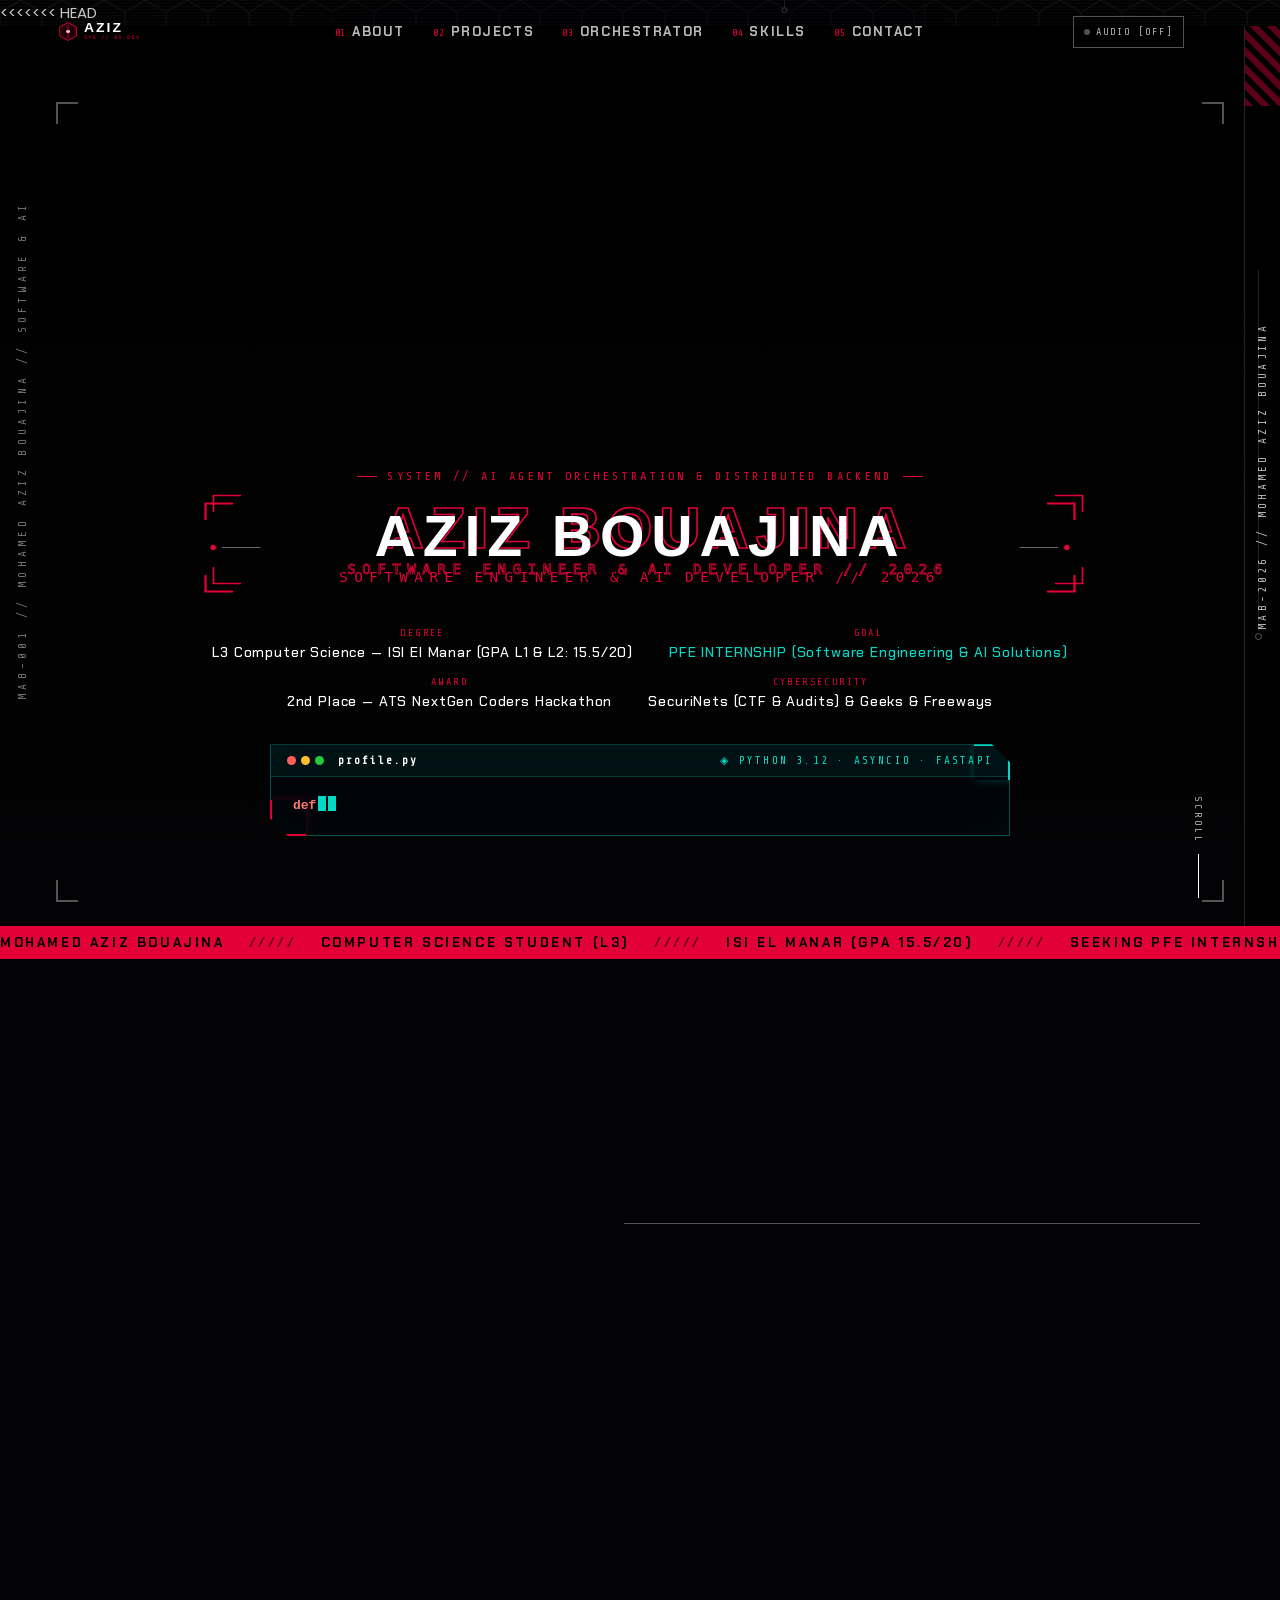
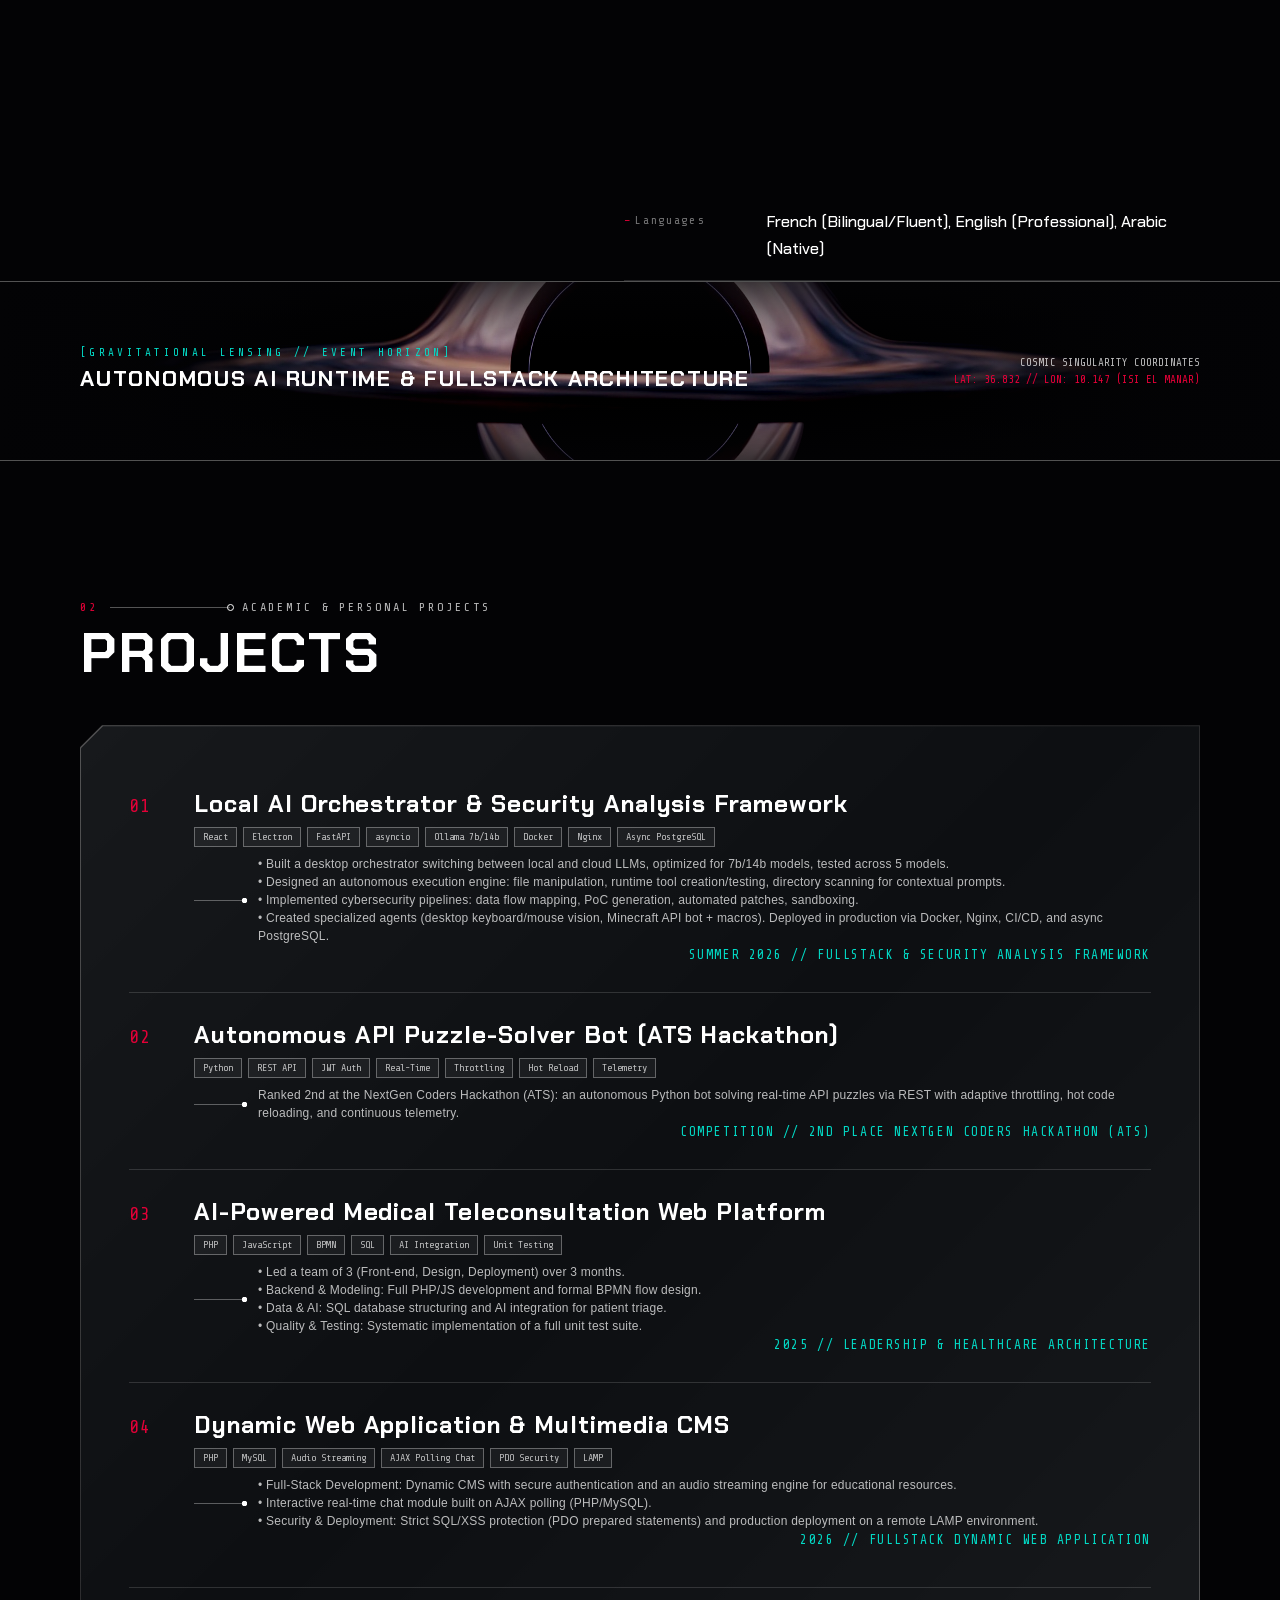
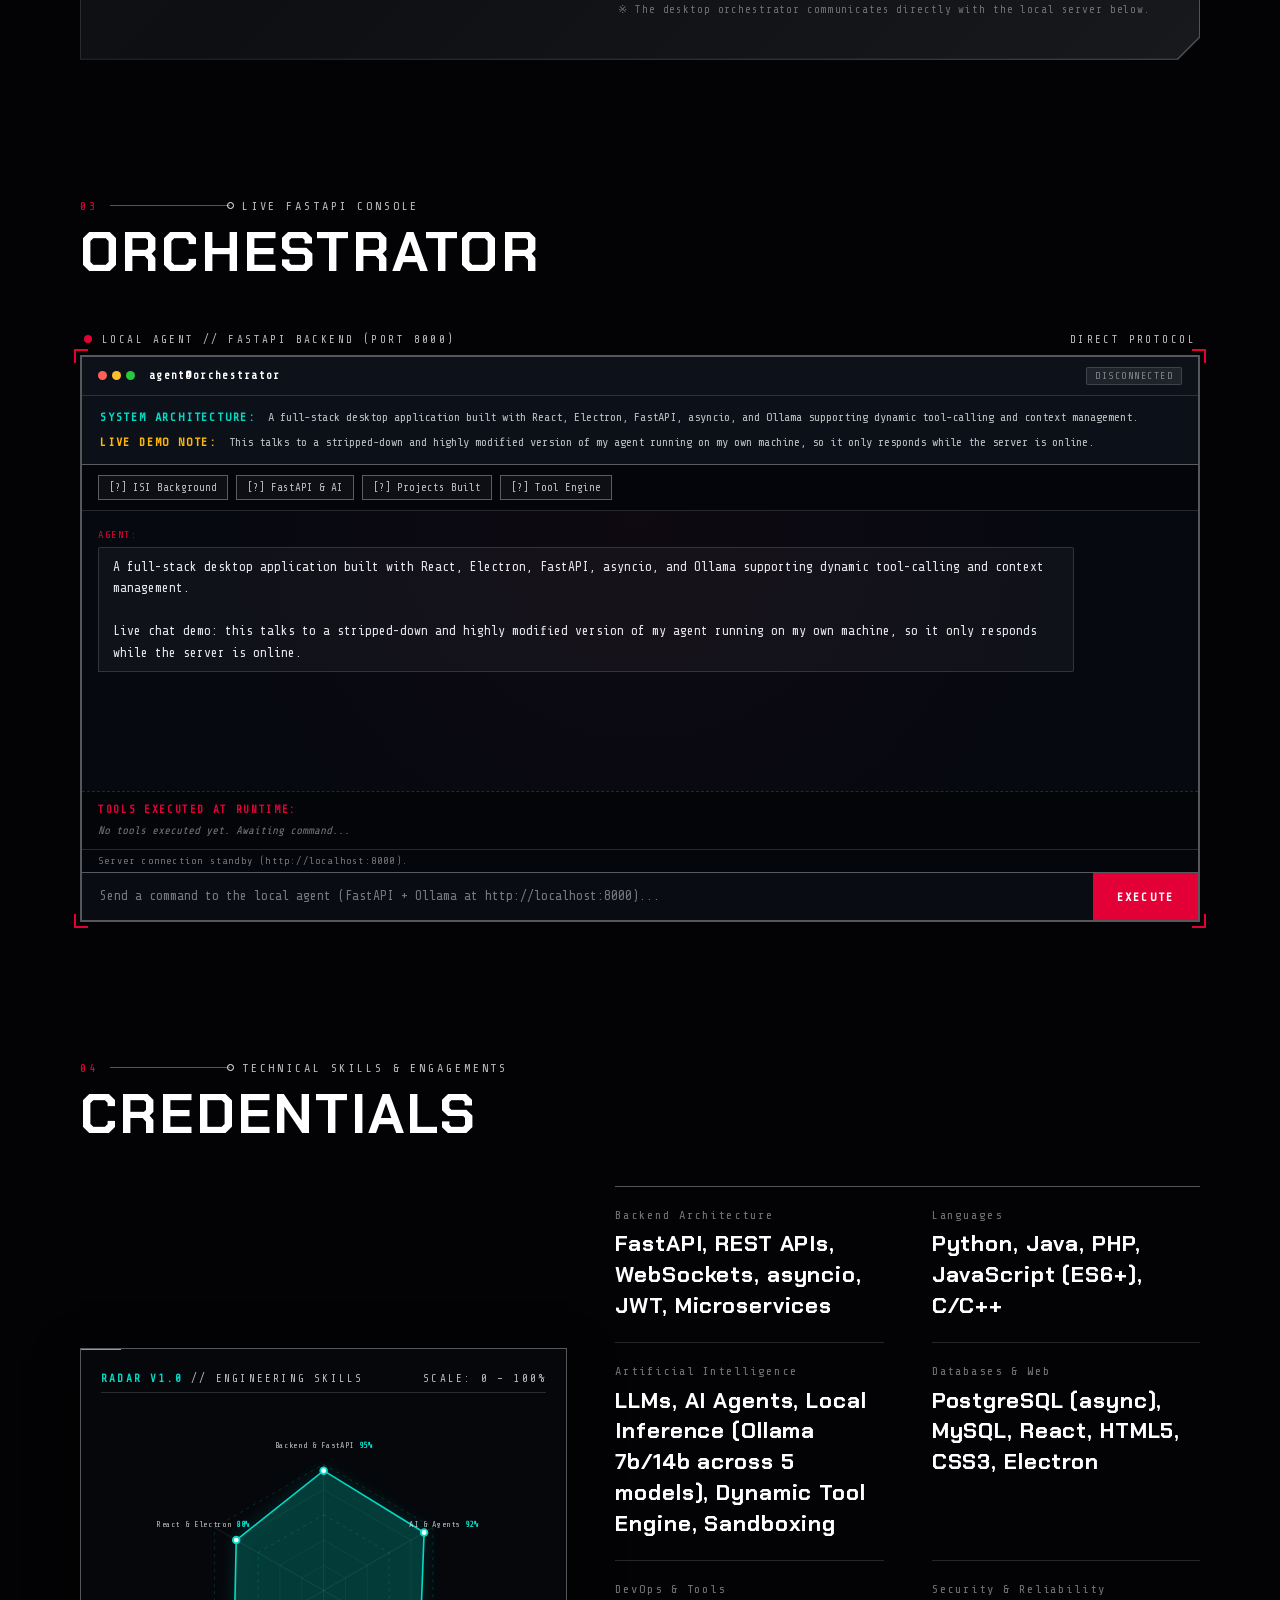
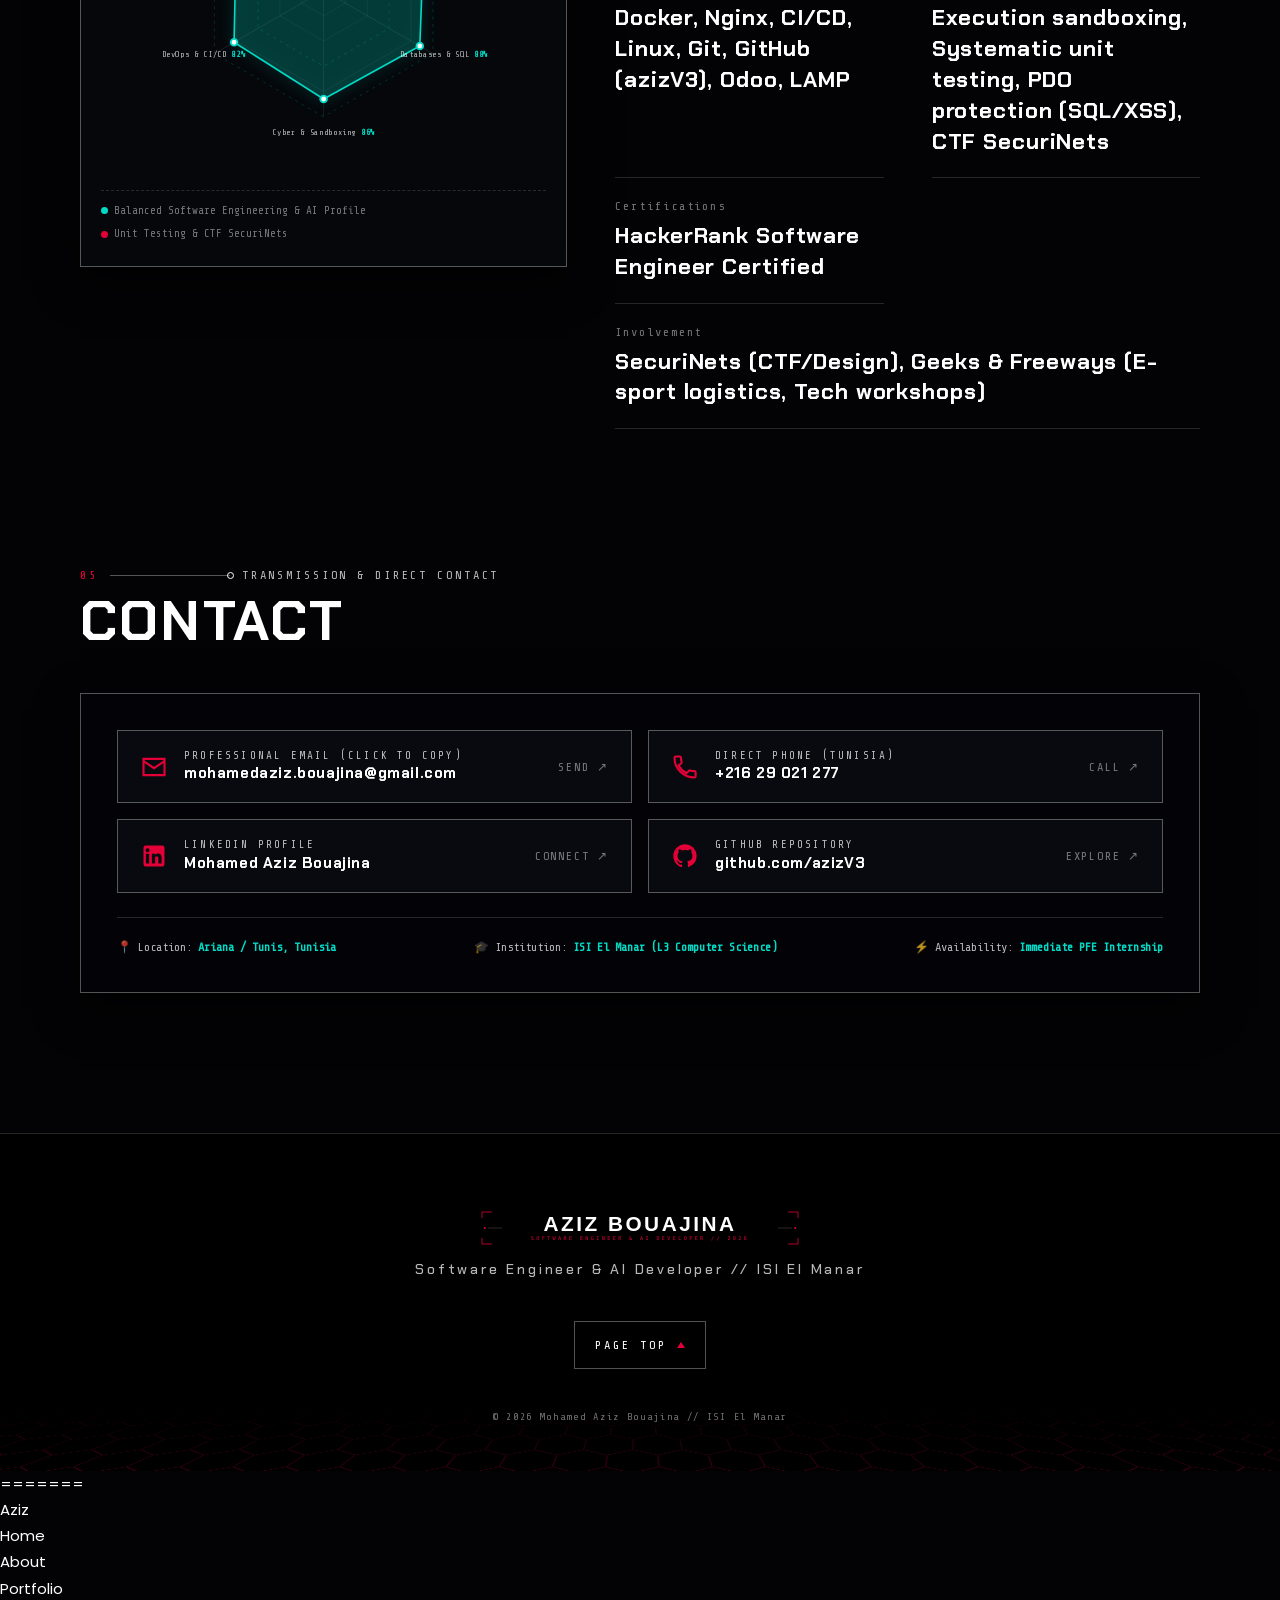
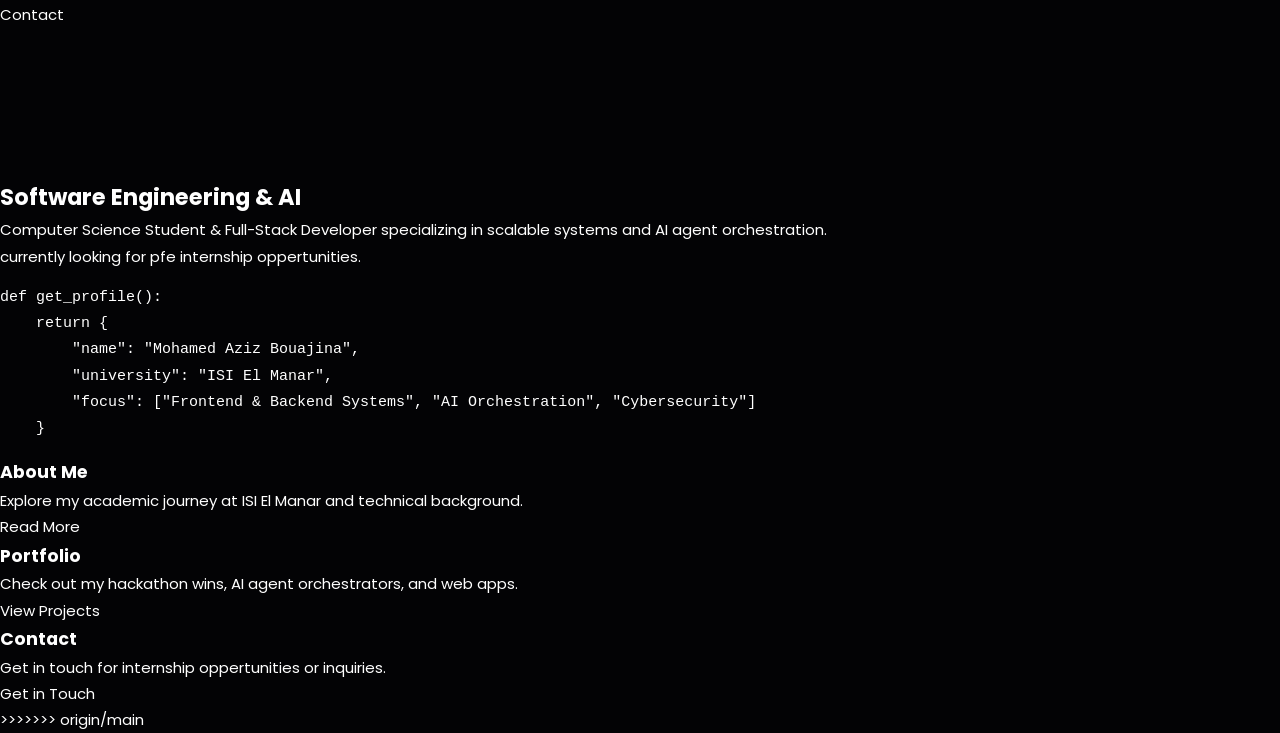
==== commit 05ff808e: "Update index.html" ====
--- a/index.html
+++ b/index.html
@@ -644,3 +644,76 @@
   <script src="js/main.js"></script>
   <script src="js/chat.js"></script>
 =======
+<html lang="en">
+<head>
+    <meta charset="UTF-8">
+    <meta name="viewport" content="width=device-width, initial-scale=1.0">
+    <title>Mohamed Aziz Bouajina | Software Engineer & AI Developer</title>
+    <link rel="stylesheet" href="style.css">
+    <link href="https://fonts.googleapis.com/css2?family=Poppins:wght@300;400;600;700&display=swap" rel="stylesheet">
+</head>
+<body>
+    <nav class="navbar">
+        <div class="nav-container">
+            <a href="index.html" class="logo" data-sound="brand-sound">Aziz</a>
+            <ul class="nav-menu">
+                <li><a href="index.html" class="nav-link active" data-sound="home-sound">Home</a></li>
+                <li><a href="about.html" class="nav-link" data-sound="about-sound">About</a></li>
+                <li><a href="portfolio.html" class="nav-link" data-sound="portfolio-sound">Portfolio</a></li>
+                <li><a href="contact.html" class="nav-link" data-sound="contact-sound">Contact</a></li>
+            </ul>
+        </div>
+    </nav>
+
+
+    <audio id="home-sound" src="sounds/home-sound.wav" preload="auto"></audio>
+    <audio id="about-sound" src="sounds/about-sound.wav" preload="auto"></audio>
+    <audio id="portfolio-sound" src="sounds/portfolio-sound.wav" preload="auto"></audio>
+    <audio id="contact-sound" src="sounds/contact-sound.wav" preload="auto"></audio>
+
+    <section class="hero-section">
+        <video src="videos/TDBG1.mp4" autoplay muted loop class="hero-video"></video>
+        <div class="scroll-indicator"></div>
+    </section>
+
+    <main class="main-container">
+        <section class="content-box">
+            <h1 class="section-title">Software Engineering & AI</h1>
+            <p class="section-subtitle">Computer Science Student & Full-Stack Developer specializing in scalable systems and AI agent orchestration.</p>
+            <p class="section-subtitle">currently looking for pfe internship oppertunities.</p>
+            <div class="code-terminal">
+                <div class="terminal-bar"><span class="terminal-dot"></span></div>
+                <div class="terminal-body">
+                    <pre><code><span class="code-keyword">def</span> <span class="code-func">get_profile</span>():
+    <span class="code-keyword">return</span> {
+        <span class="code-string">"name"</span>: <span class="code-string">"Mohamed Aziz Bouajina"</span>,
+        <span class="code-string">"university"</span>: <span class="code-string">"ISI El Manar"</span>,
+        <span class="code-string">"focus"</span>: [<span class="code-string">"Frontend & Backend Systems"</span>, <span class="code-string">"AI Orchestration"</span>, <span class="code-string">"Cybersecurity"</span>]
+    }</code></pre>
+                </div>
+            </div>
+        </section>
+
+        <section class="cards-grid">
+            <div class="info-card">
+                <h3>About Me</h3>
+                <p>Explore my academic journey at ISI El Manar and technical background.</p>
+                <a href="about.html" class="card-btn">Read More</a>
+            </div>
+            <div class="info-card">
+                <h3>Portfolio</h3>
+                <p>Check out my hackathon wins, AI agent orchestrators, and web apps.</p>
+                <a href="portfolio.html" class="card-btn">View Projects</a>
+            </div>
+            <div class="info-card">
+                <h3>Contact</h3>
+                <p>Get in touch for internship oppertunities or inquiries.</p>
+                <a href="contact.html" class="card-btn">Get in Touch</a>
+            </div>
+        </section>
+    </main>
+
+    <script src="script.js"></script>
+>>>>>>> origin/main
+</body>
+</html>
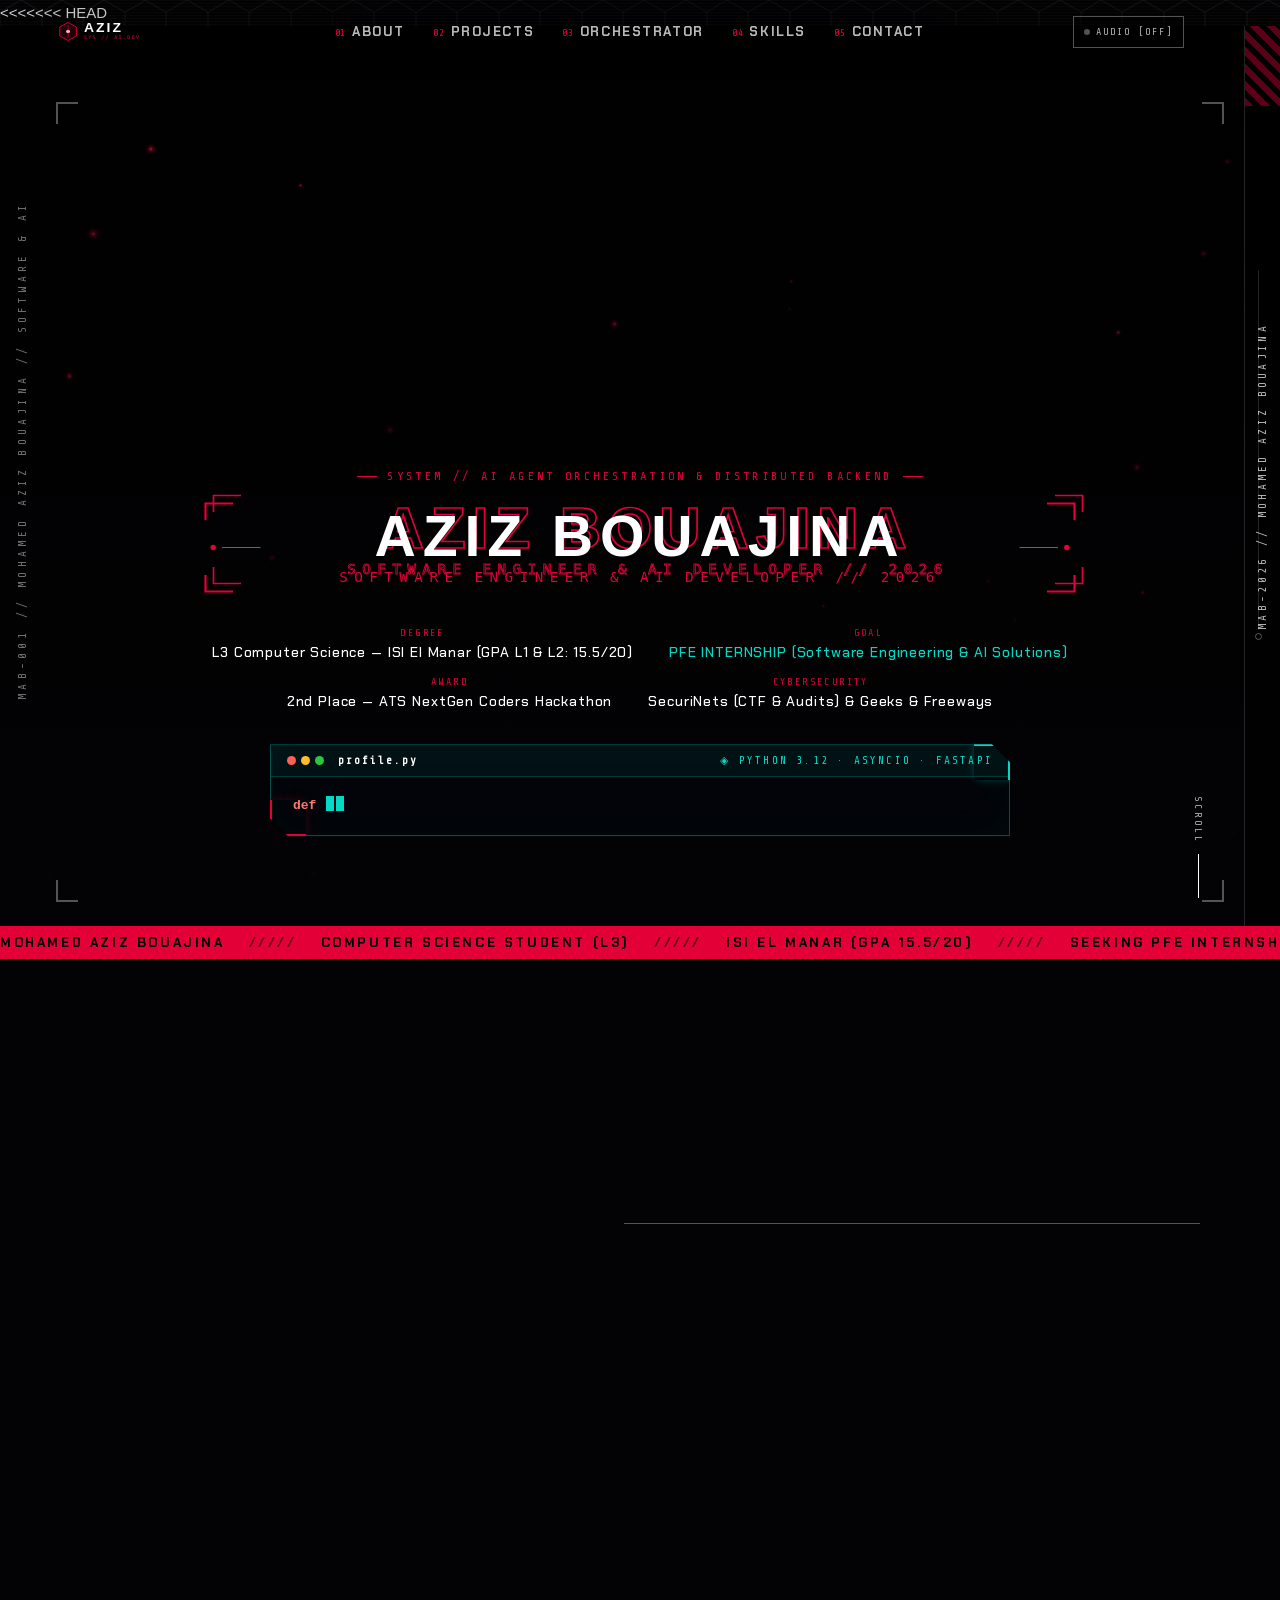
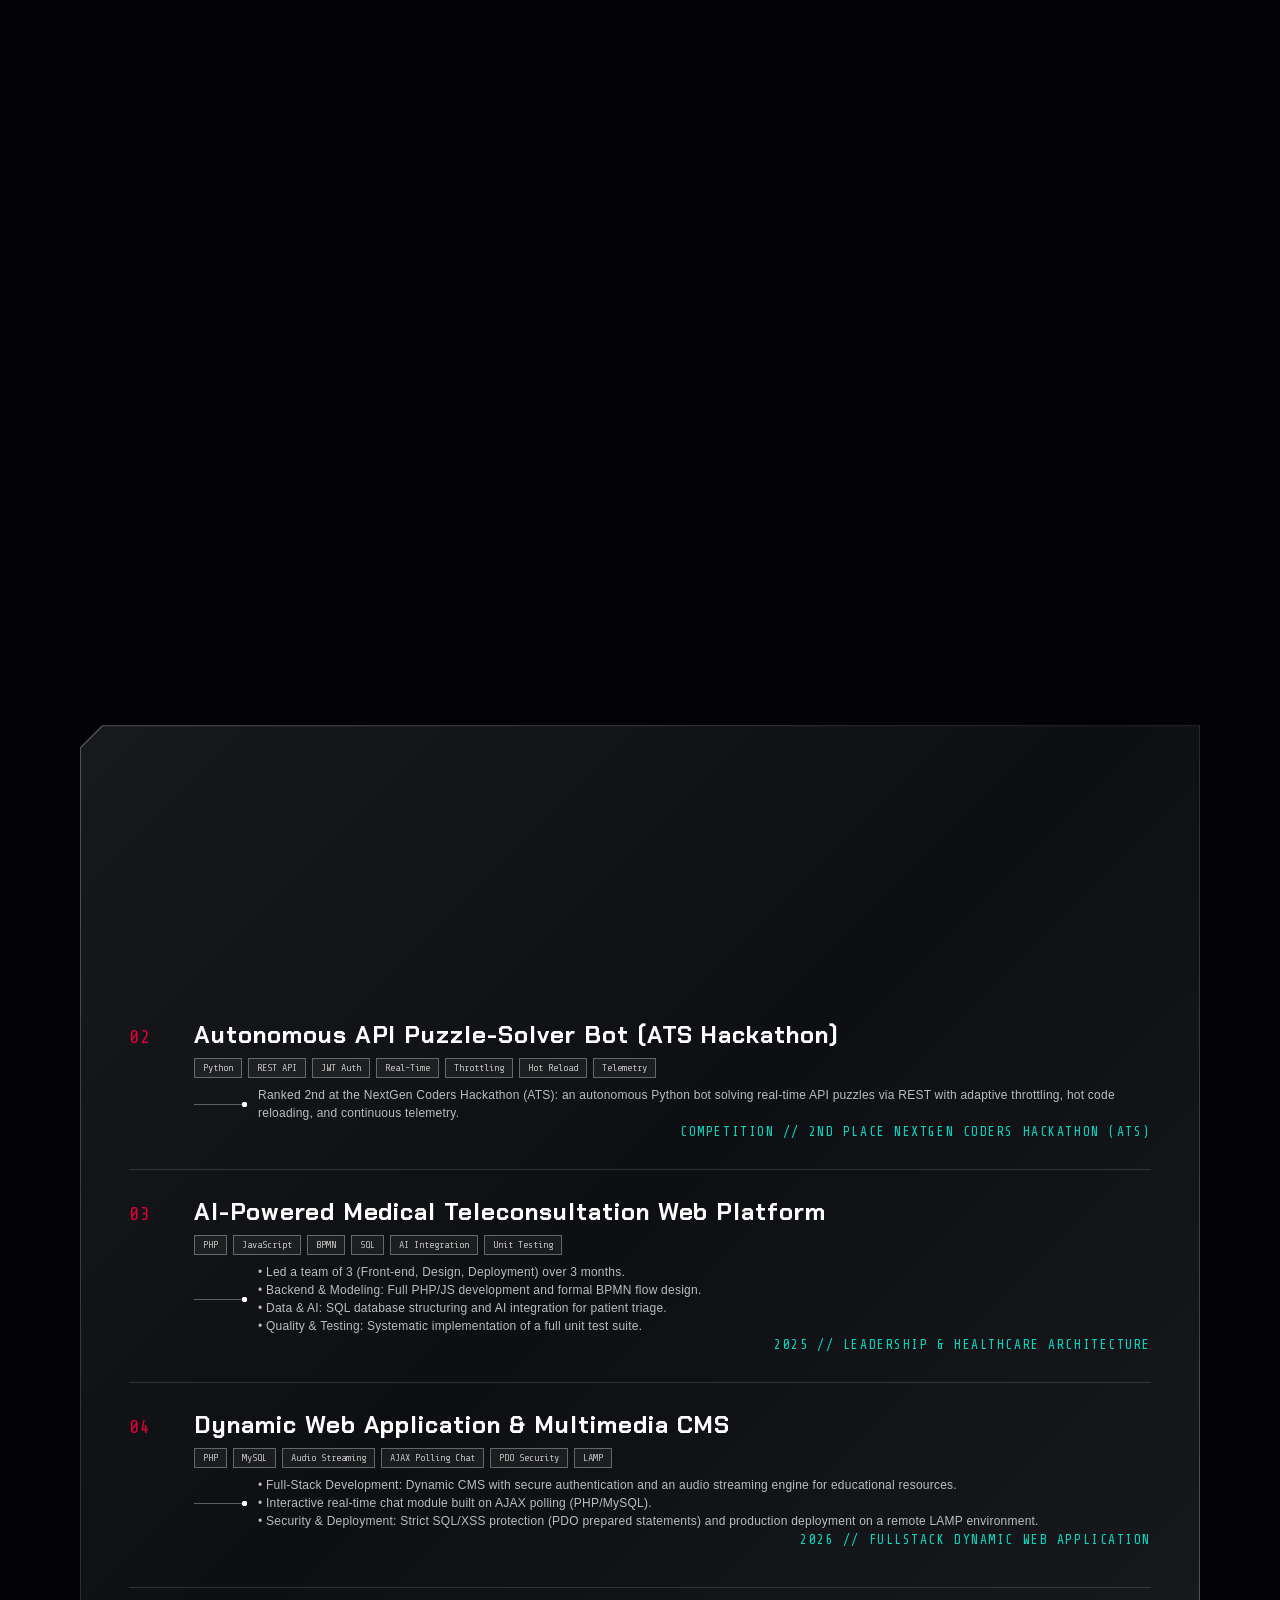
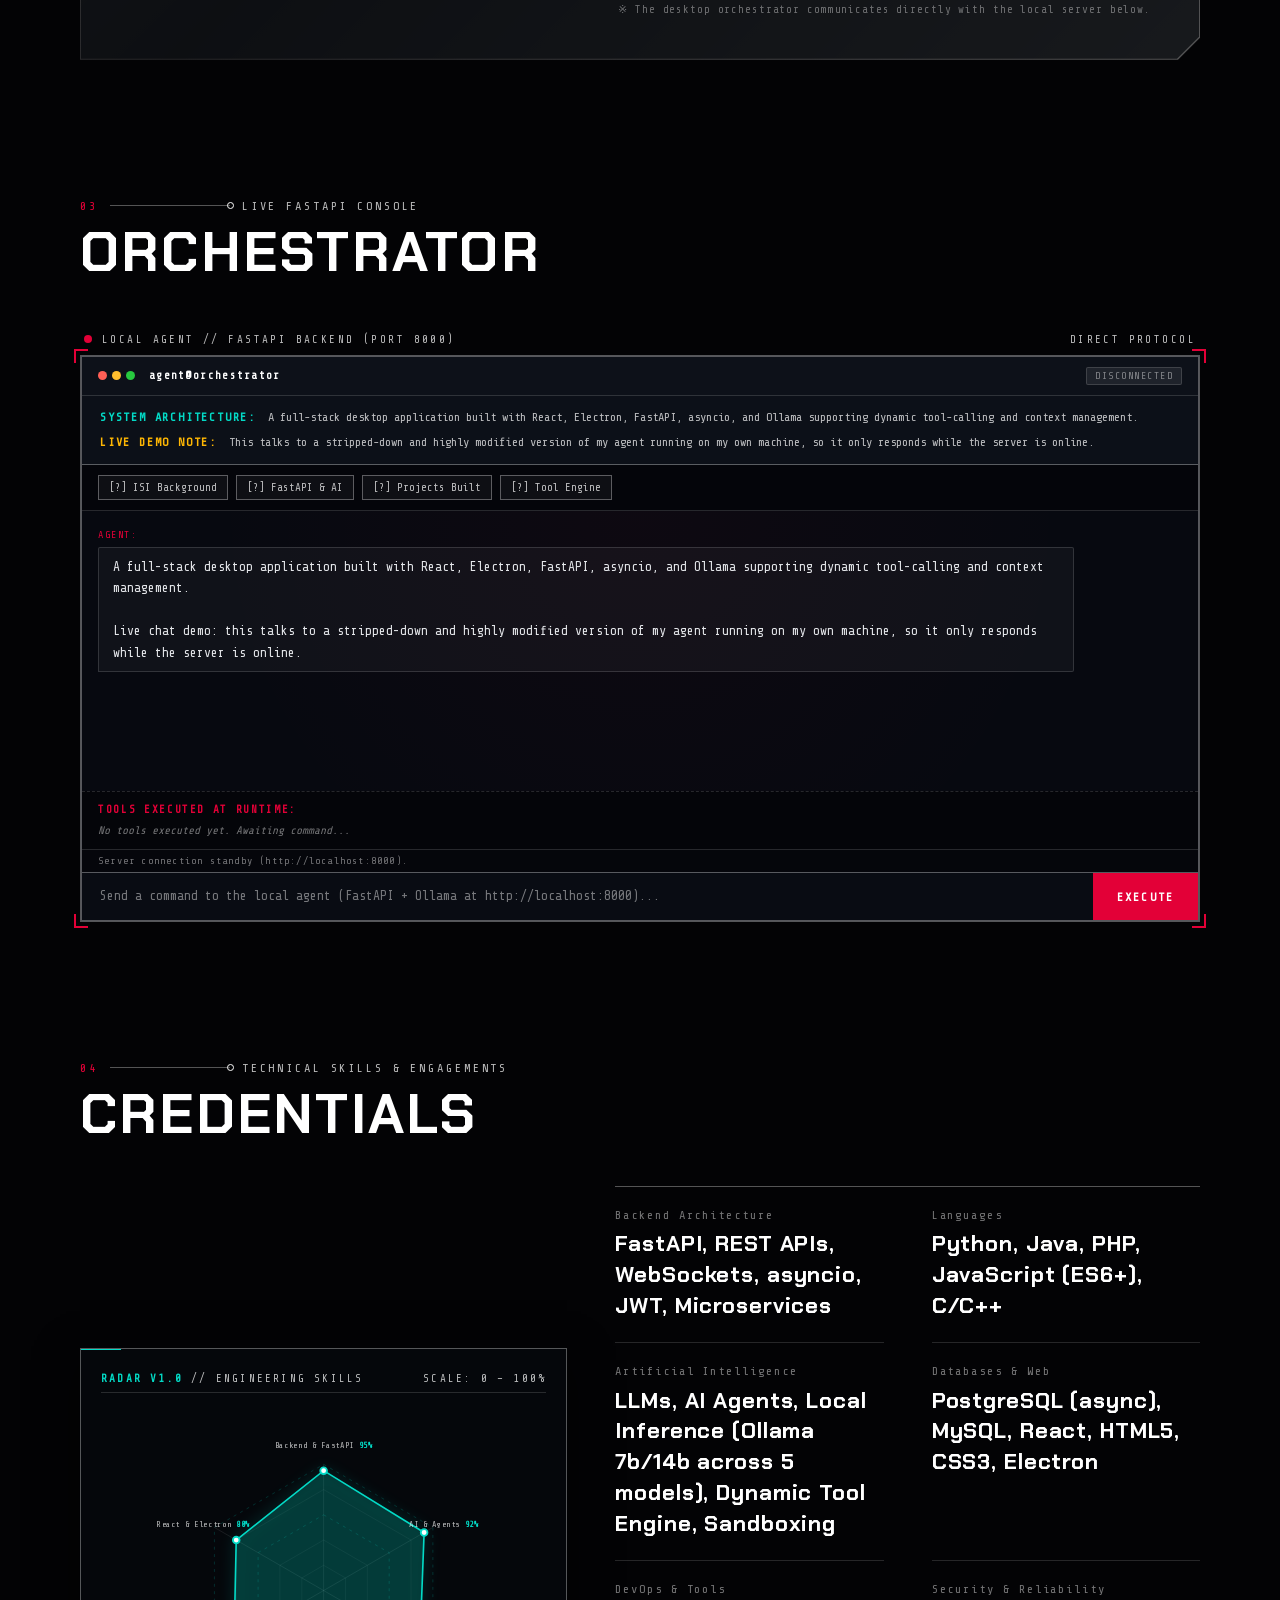
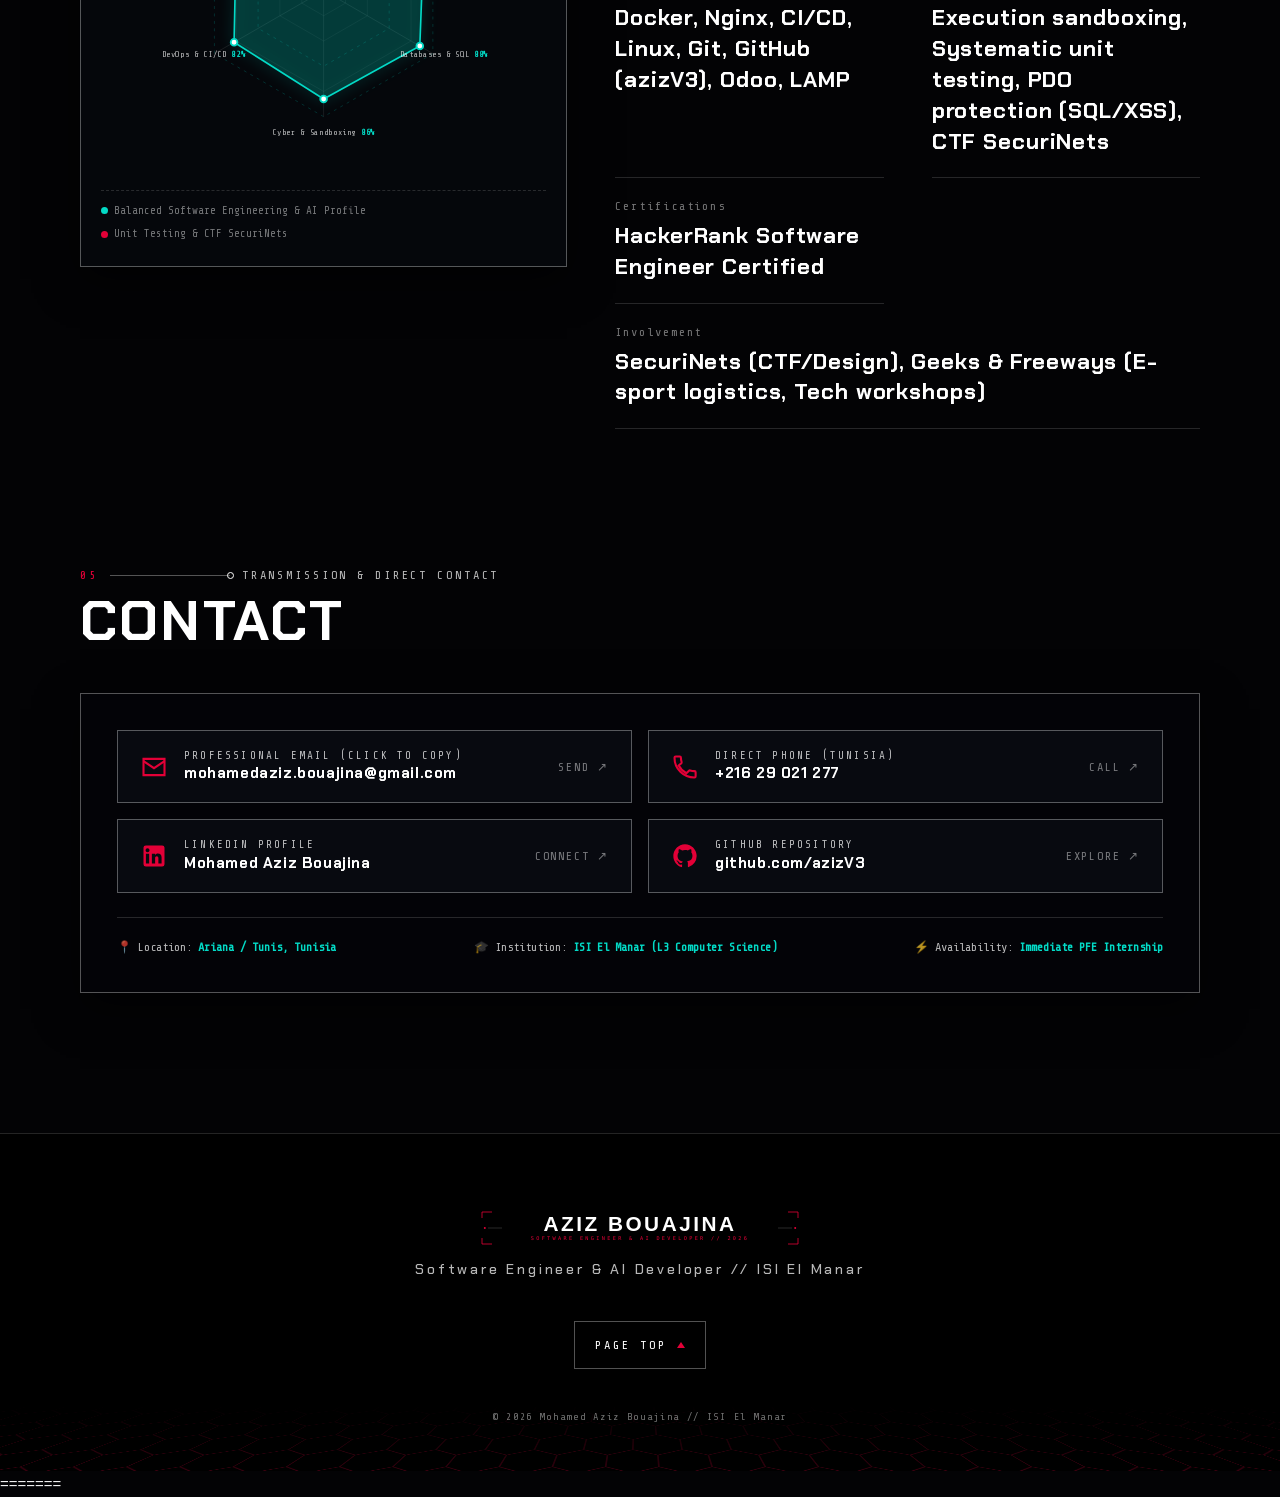
==== commit 93ce5221: "Update index.html" ====
--- a/index.html
+++ b/index.html
@@ -644,76 +644,7 @@
   <script src="js/main.js"></script>
   <script src="js/chat.js"></script>
 =======
-<html lang="en">
-<head>
-    <meta charset="UTF-8">
-    <meta name="viewport" content="width=device-width, initial-scale=1.0">
-    <title>Mohamed Aziz Bouajina | Software Engineer & AI Developer</title>
-    <link rel="stylesheet" href="style.css">
-    <link href="https://fonts.googleapis.com/css2?family=Poppins:wght@300;400;600;700&display=swap" rel="stylesheet">
-</head>
-<body>
-    <nav class="navbar">
-        <div class="nav-container">
-            <a href="index.html" class="logo" data-sound="brand-sound">Aziz</a>
-            <ul class="nav-menu">
-                <li><a href="index.html" class="nav-link active" data-sound="home-sound">Home</a></li>
-                <li><a href="about.html" class="nav-link" data-sound="about-sound">About</a></li>
-                <li><a href="portfolio.html" class="nav-link" data-sound="portfolio-sound">Portfolio</a></li>
-                <li><a href="contact.html" class="nav-link" data-sound="contact-sound">Contact</a></li>
-            </ul>
-        </div>
-    </nav>
-
-
-    <audio id="home-sound" src="sounds/home-sound.wav" preload="auto"></audio>
-    <audio id="about-sound" src="sounds/about-sound.wav" preload="auto"></audio>
-    <audio id="portfolio-sound" src="sounds/portfolio-sound.wav" preload="auto"></audio>
-    <audio id="contact-sound" src="sounds/contact-sound.wav" preload="auto"></audio>
-
-    <section class="hero-section">
-        <video src="videos/TDBG1.mp4" autoplay muted loop class="hero-video"></video>
-        <div class="scroll-indicator"></div>
-    </section>
-
-    <main class="main-container">
-        <section class="content-box">
-            <h1 class="section-title">Software Engineering & AI</h1>
-            <p class="section-subtitle">Computer Science Student & Full-Stack Developer specializing in scalable systems and AI agent orchestration.</p>
-            <p class="section-subtitle">currently looking for pfe internship oppertunities.</p>
-            <div class="code-terminal">
-                <div class="terminal-bar"><span class="terminal-dot"></span></div>
-                <div class="terminal-body">
-                    <pre><code><span class="code-keyword">def</span> <span class="code-func">get_profile</span>():
-    <span class="code-keyword">return</span> {
-        <span class="code-string">"name"</span>: <span class="code-string">"Mohamed Aziz Bouajina"</span>,
-        <span class="code-string">"university"</span>: <span class="code-string">"ISI El Manar"</span>,
-        <span class="code-string">"focus"</span>: [<span class="code-string">"Frontend & Backend Systems"</span>, <span class="code-string">"AI Orchestration"</span>, <span class="code-string">"Cybersecurity"</span>]
-    }</code></pre>
-                </div>
-            </div>
-        </section>
-
-        <section class="cards-grid">
-            <div class="info-card">
-                <h3>About Me</h3>
-                <p>Explore my academic journey at ISI El Manar and technical background.</p>
-                <a href="about.html" class="card-btn">Read More</a>
-            </div>
-            <div class="info-card">
-                <h3>Portfolio</h3>
-                <p>Check out my hackathon wins, AI agent orchestrators, and web apps.</p>
-                <a href="portfolio.html" class="card-btn">View Projects</a>
-            </div>
-            <div class="info-card">
-                <h3>Contact</h3>
-                <p>Get in touch for internship oppertunities or inquiries.</p>
-                <a href="contact.html" class="card-btn">Get in Touch</a>
-            </div>
-        </section>
-    </main>
-
-    <script src="script.js"></script>
->>>>>>> origin/main
+
+
 </body>
 </html>
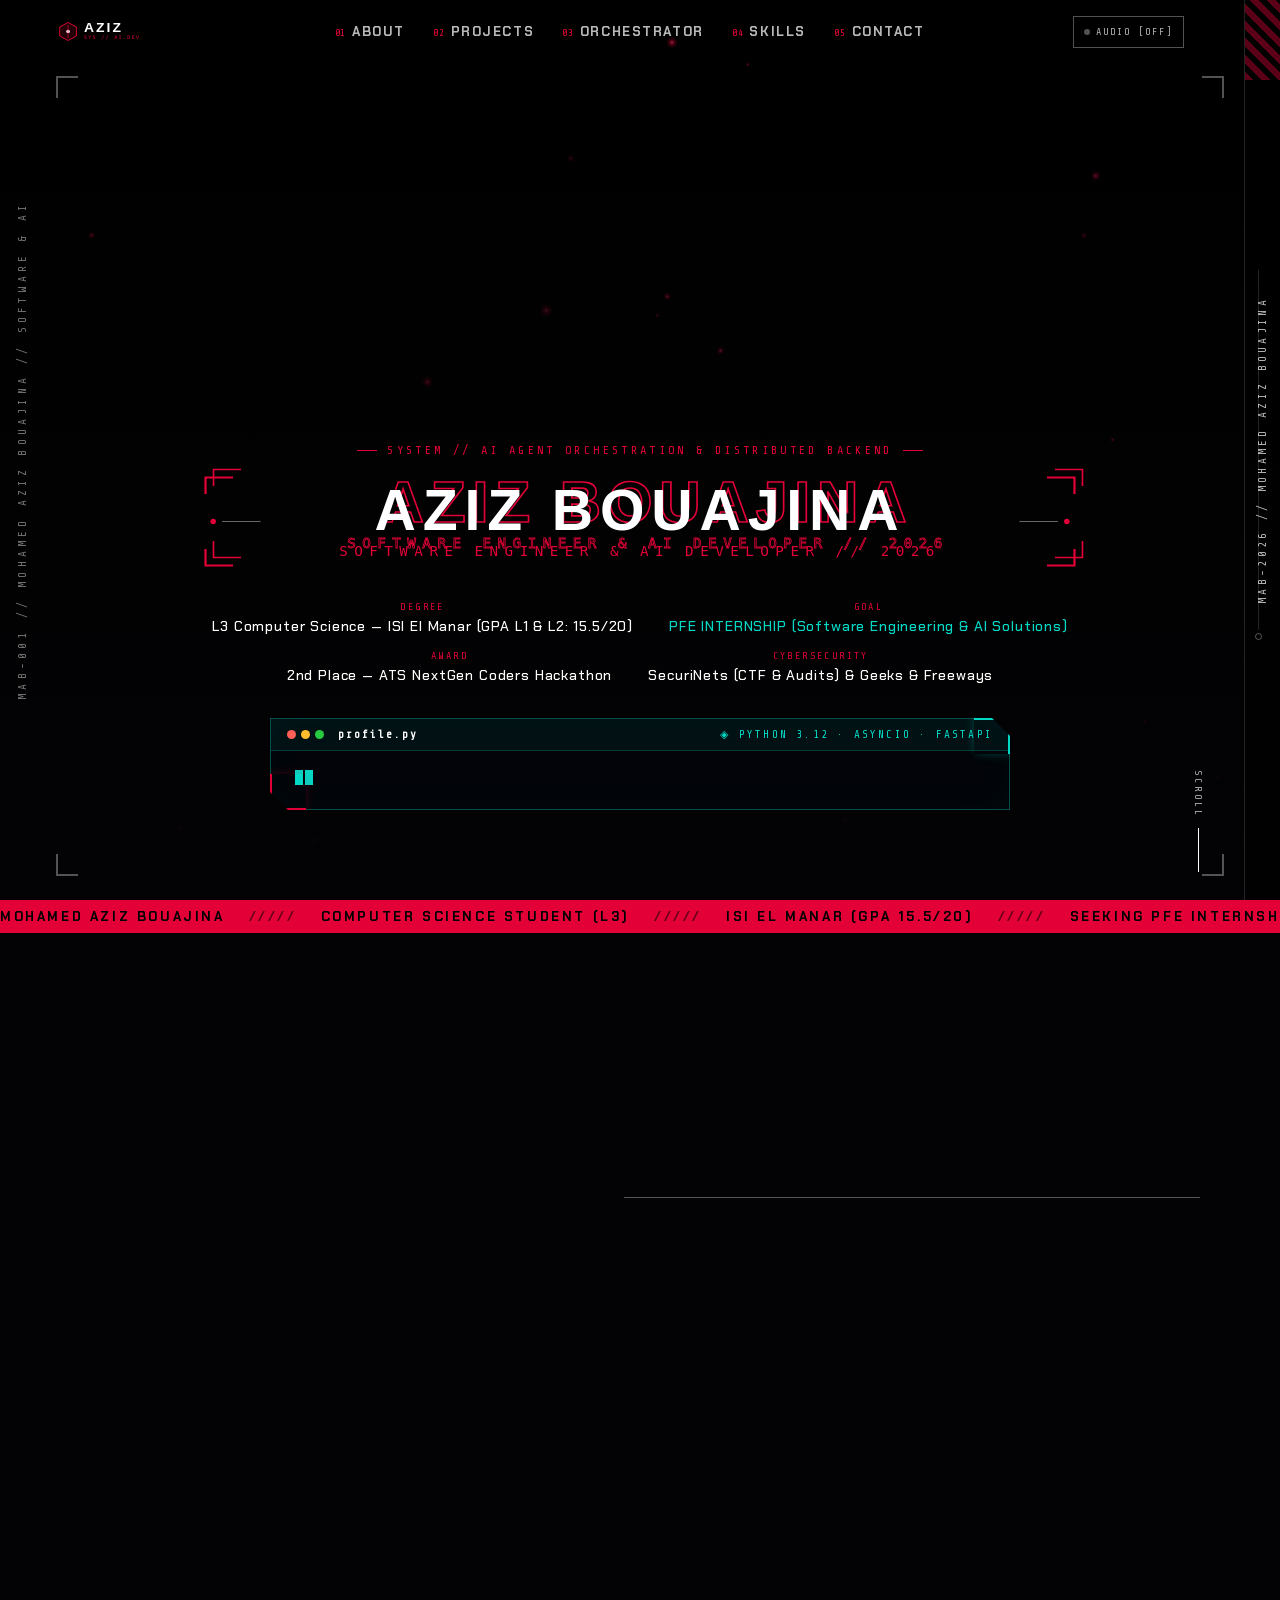
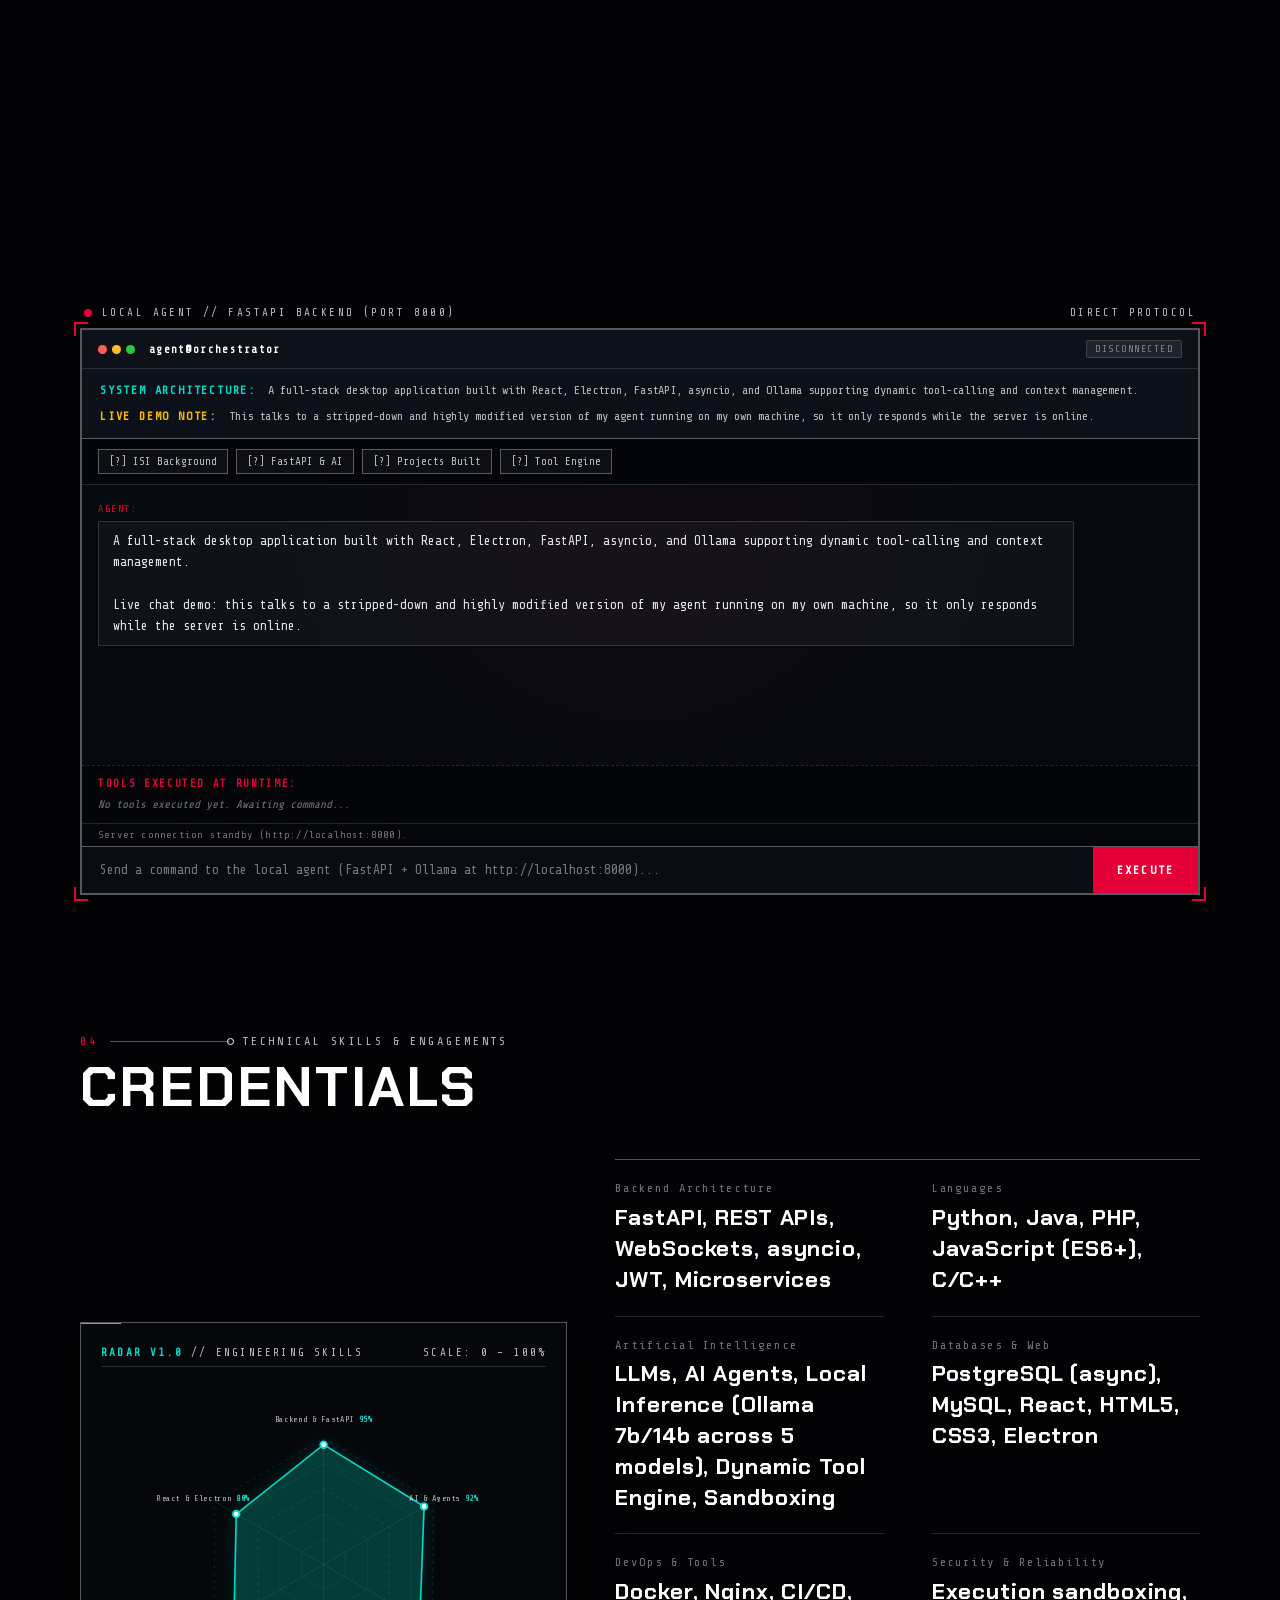
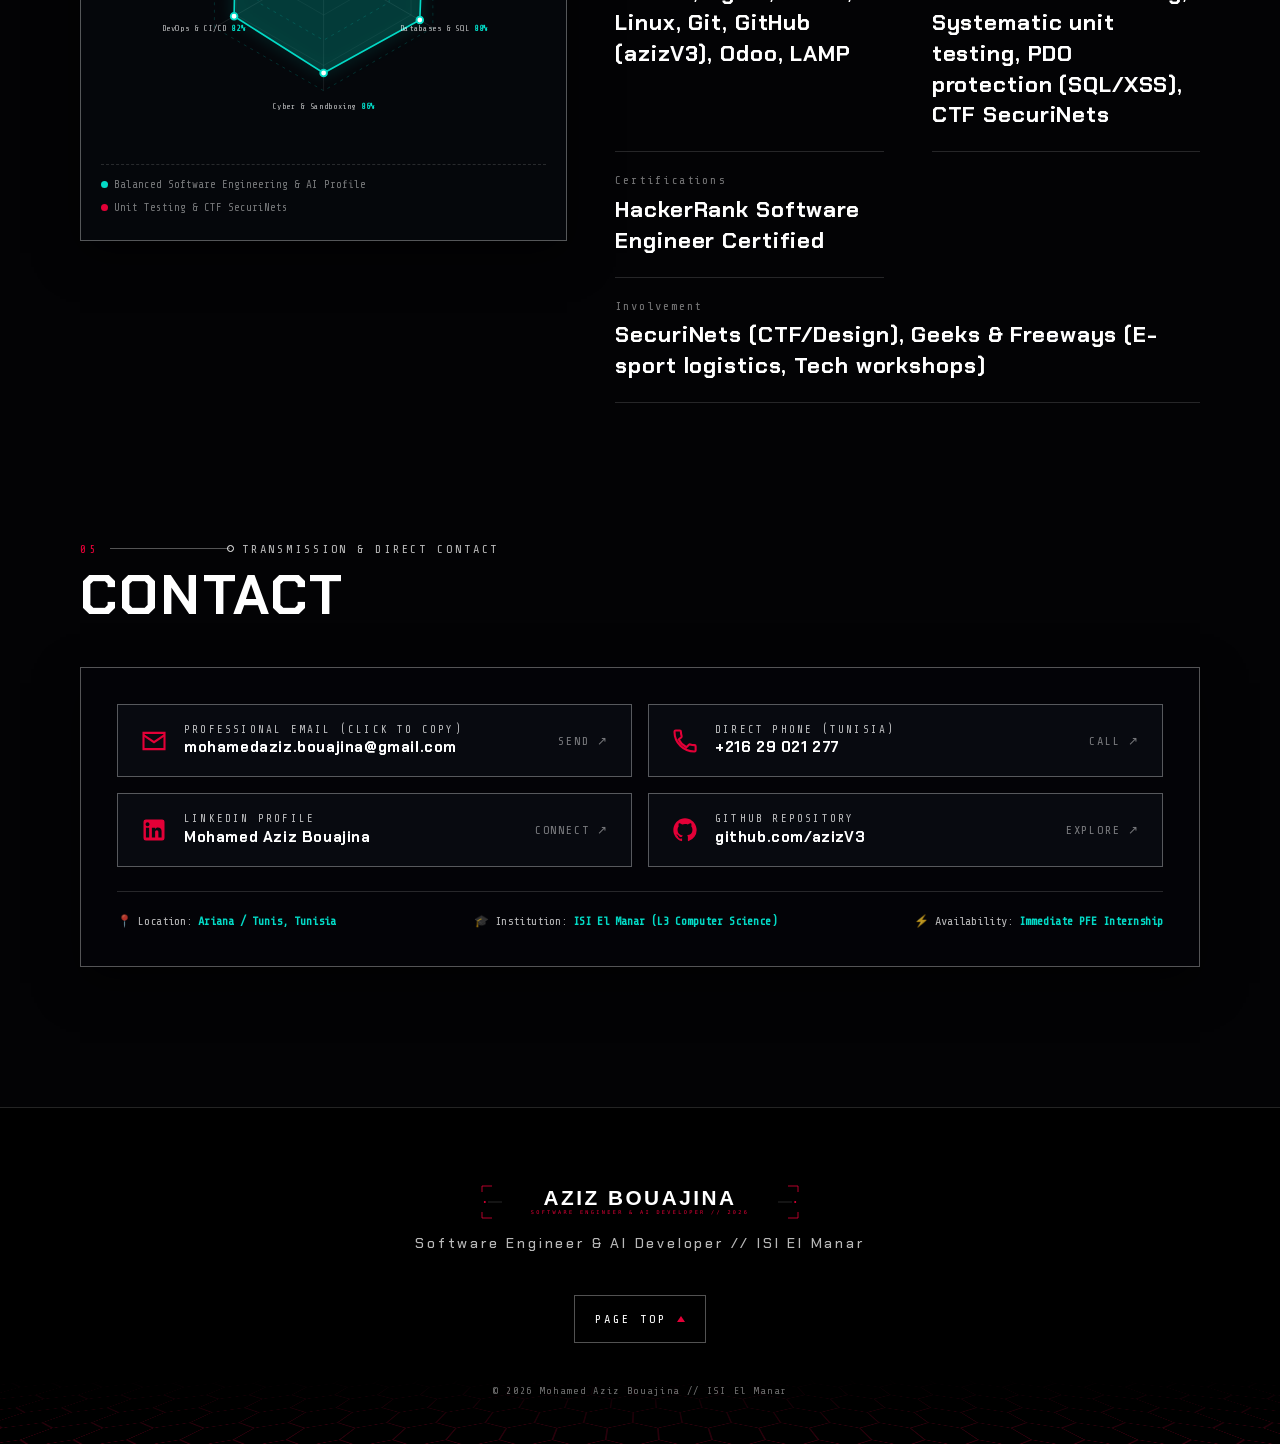
==== commit c4785b03: "Update index.html" ====
--- a/index.html
+++ b/index.html
@@ -1,5 +1,5 @@
 <!DOCTYPE html>
-<<<<<<< HEAD
+
 <html lang="en" class="js is-loading">
 <head>
   <meta charset="utf-8">
@@ -643,7 +643,7 @@
   <script src="js/config.js"></script>
   <script src="js/main.js"></script>
   <script src="js/chat.js"></script>
-=======
+
 
 
 </body>
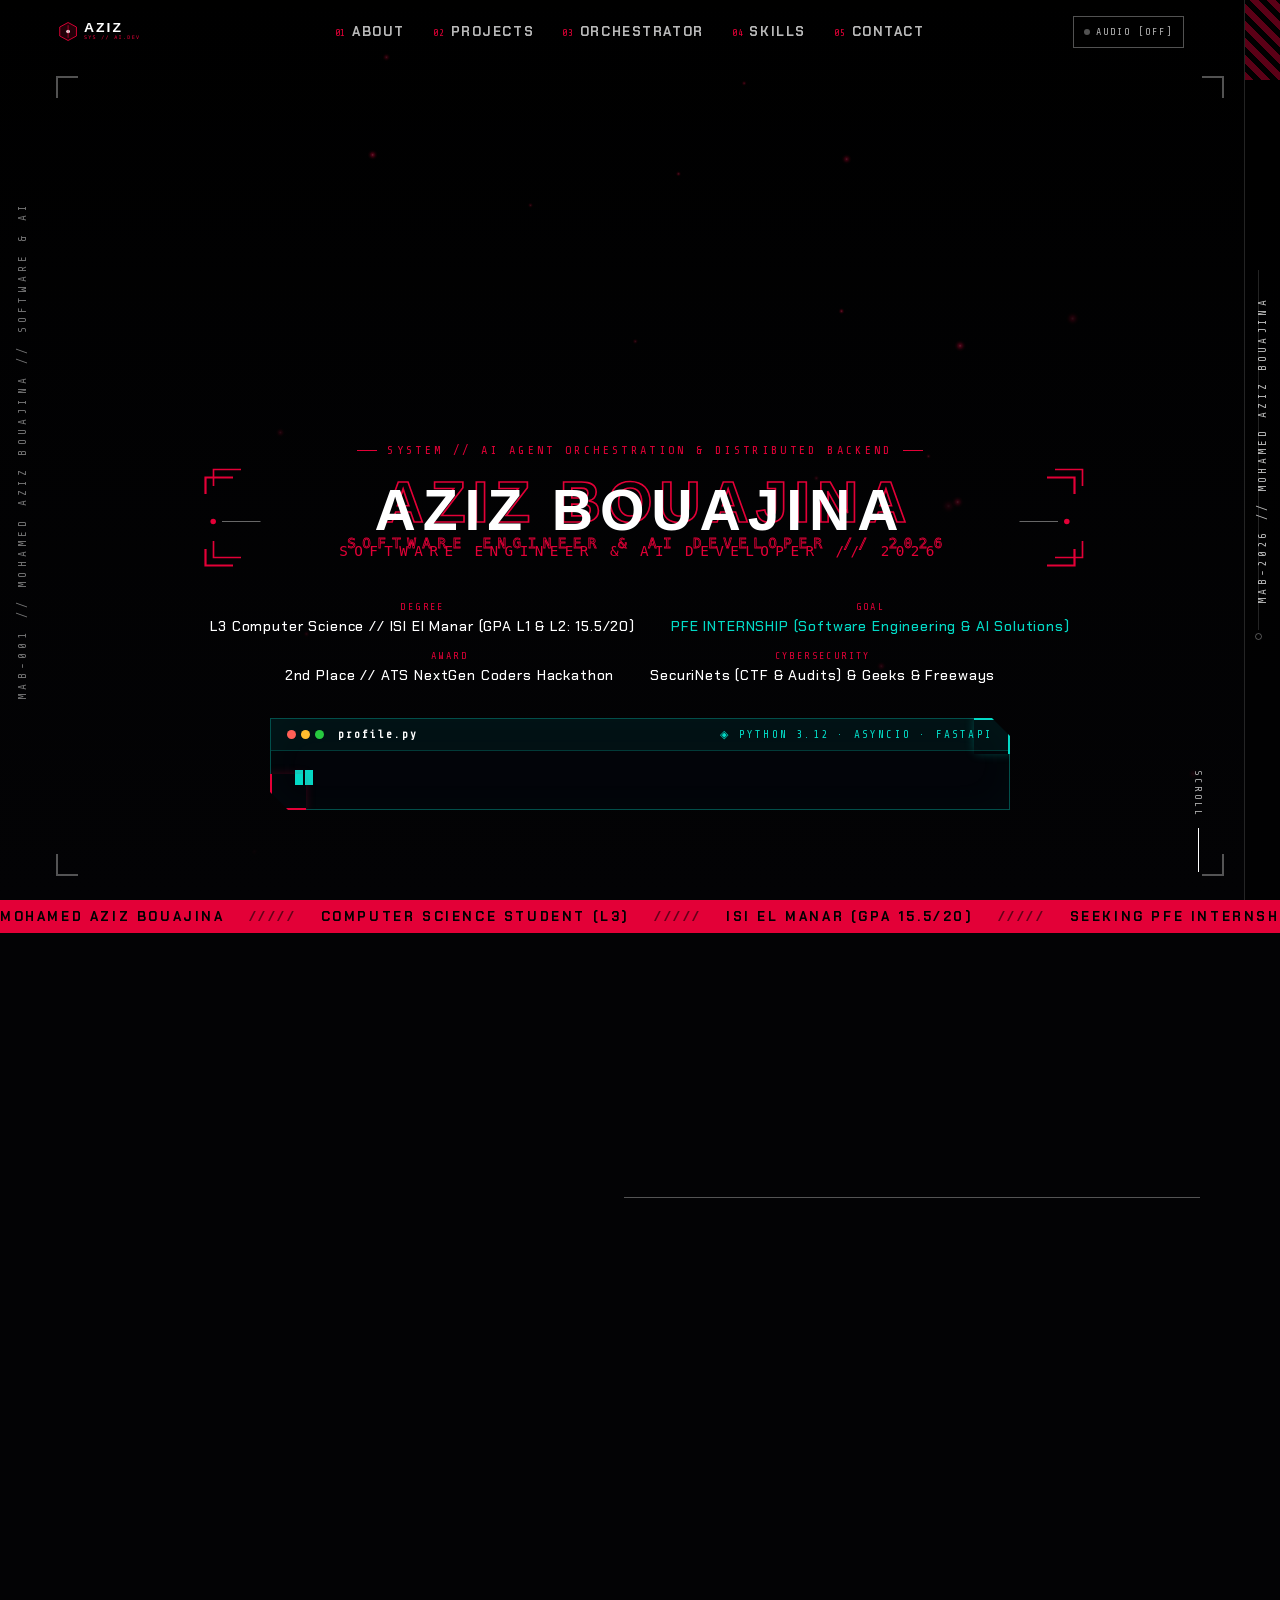
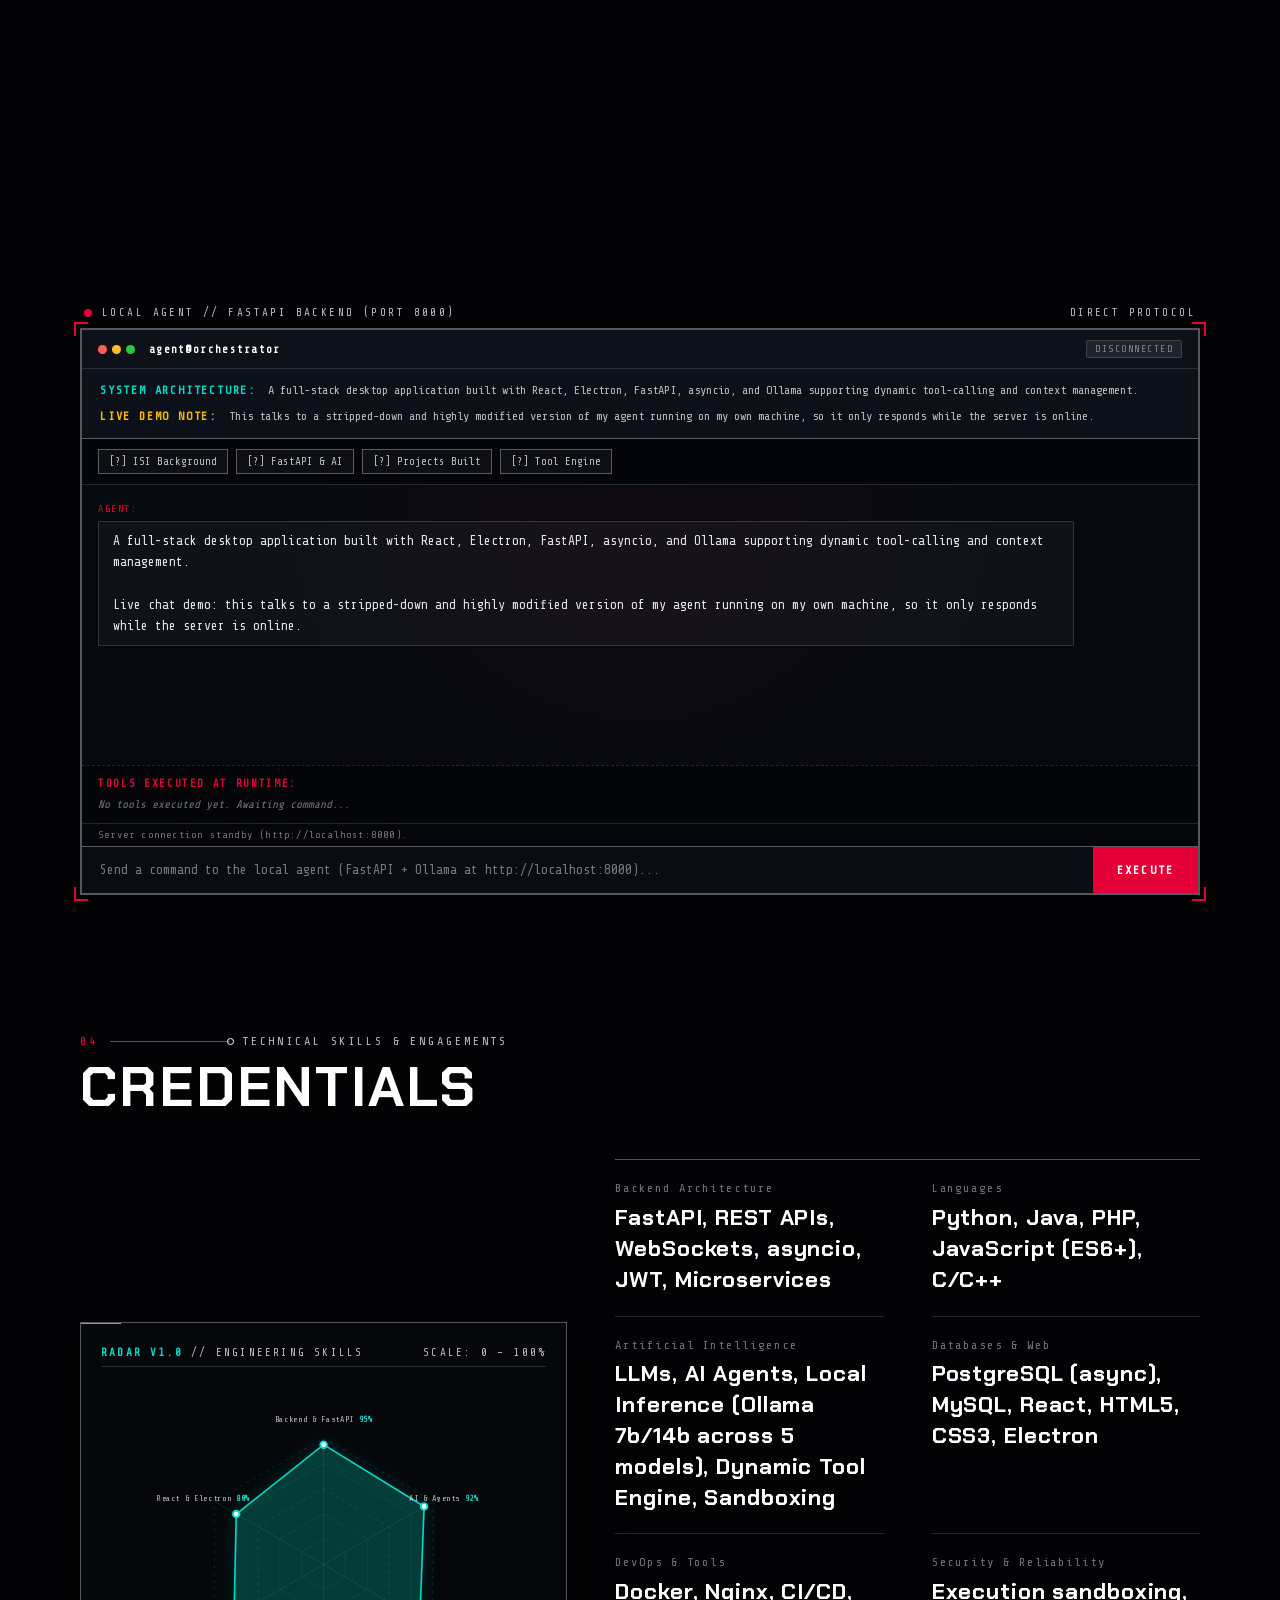
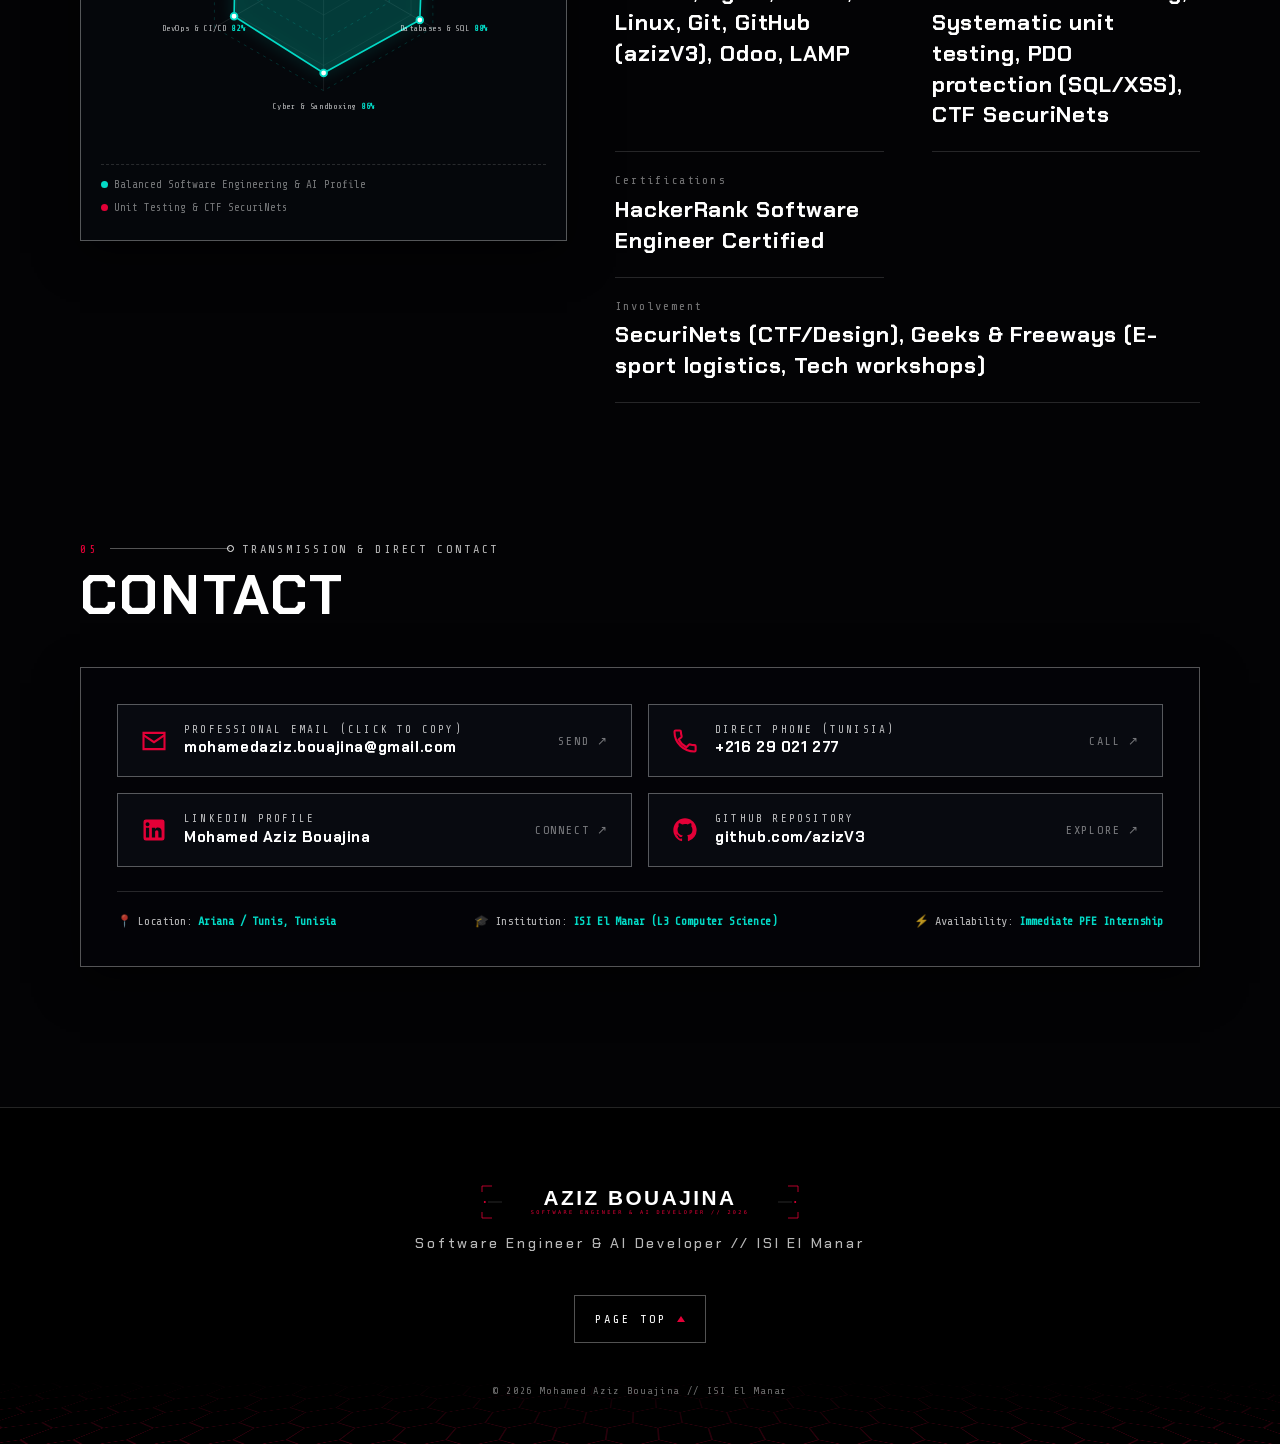
==== commit 372e7406: "Update index.html" ====
--- a/index.html
+++ b/index.html
@@ -6,7 +6,7 @@
   <meta name="viewport" content="width=device-width, initial-scale=1, viewport-fit=cover">
 
   <title>Mohamed Aziz Bouajina | Software Engineer & AI Developer</title>
-  <meta name="description" content="Mohamed Aziz Bouajina — L3 Computer Science student at ISI El Manar (GPA 15.5/20). Full-Stack Developer & AI Engineer specializing in distributed backend systems, autonomous AI agents, and cybersecurity. Seeking a PFE internship.">
+  <meta name="description" content="Mohamed Aziz Bouajina // L3 Computer Science student at ISI El Manar (GPA 15.5/20). Full-Stack Developer & AI Engineer specializing in distributed backend systems, autonomous AI agents, and cybersecurity. Seeking a PFE internship.">
   <meta name="theme-color" content="#030305">
 
   <meta property="og:type" content="website">
@@ -140,9 +140,9 @@
         </h1>
 
         <ul class="kv__meta">
-          <li><small>DEGREE</small>L3 Computer Science — ISI El Manar (GPA L1 &amp; L2: 15.5/20)</li>
+          <li><small>DEGREE</small>L3 Computer Science // ISI El Manar (GPA L1 &amp; L2: 15.5/20)</li>
           <li><small>GOAL</small><span style="color:#03dac6;">PFE INTERNSHIP (Software Engineering &amp; AI Solutions)</span></li>
-          <li><small>AWARD</small>2nd Place — ATS NextGen Coders Hackathon</li>
+          <li><small>AWARD</small>2nd Place // ATS NextGen Coders Hackathon</li>
           <li><small>CYBERSECURITY</small>SecuriNets (CTF &amp; Audits) &amp; Geeks &amp; Freeways</li>
         </ul>
 
@@ -161,9 +161,9 @@
             <pre><code><span class="code-kw">def</span> <span class="code-fn">get_operator_dossier</span>():
     <span class="code-kw">return</span> {
         <span class="code-key">"name"</span>:        <span class="code-str">"Mohamed Aziz Bouajina"</span>,
-        <span class="code-key">"institution"</span>: <span class="code-str">"ISI El Manar, Ariana — L3 Informatique"</span>,
+        <span class="code-key">"institution"</span>: <span class="code-str">"ISI El Manar, Ariana // L3 Informatique"</span>,
         <span class="code-key">"grades"</span>:      <span class="code-str">"GPA L1/L2: 15.5/20  |  Baccalaureate: 17.34/20"</span>,
-        <span class="code-key">"seeking"</span>:     <span class="code-str">"PFE Internship — Backend · AI · Security"</span>,
+        <span class="code-key">"seeking"</span>:     <span class="code-str">"PFE Internship // Backend · AI · Security"</span>,
         <span class="code-key">"awards"</span>:      [<span class="code-str">"2nd @ Hackathon NextGen Coders ATS"</span>, <span class="code-str">"HackerRank Certified"</span>],
         <span class="code-key">"github"</span>:      <span class="code-str">"github.com/azizV3"</span>,
         <span class="code-key">"contact"</span>:     {<span class="code-key">"phone"</span>: <span class="code-str">"+216 29021277"</span>, <span class="code-key">"email"</span>: <span class="code-str">"mohamedaziz.bouajina@gmail.com"</span>}
@@ -183,7 +183,7 @@
         <span>ISI EL MANAR (GPA 15.5/20)</span><i>/////</i>
         <span>SEEKING PFE INTERNSHIP</span><i>/////</i>
         <span>FASTAPI • REACT • ELECTRON • PYTHON • OLLAMA</span><i>/////</i>
-        <span>2ND PLACE — NEXTGEN CODERS HACKATHON (ATS)</span><i>/////</i>
+        <span>2ND PLACE // NEXTGEN CODERS HACKATHON (ATS)</span><i>/////</i>
         <span>SECURINETS &amp; GEEKS &amp; FREEWAYS</span><i>/////</i>
       </div>
     </div>
@@ -228,7 +228,7 @@
               </div>
               <div class="spec__row rv">
                 <dt>Education</dt>
-                <dd>Bachelor of Computer Science (3rd Year — L3)<br><strong>Institut Supérieur d'Informatique (ISI) El Manar, Ariana</strong> (2024 – Present)</dd>
+                <dd>Bachelor of Computer Science (3rd Year // L3)<br><strong>Institut Supérieur d'Informatique (ISI) El Manar, Ariana</strong> (2024 – Present)</dd>
               </div>
               <div class="spec__row rv">
                 <dt>Academics</dt>
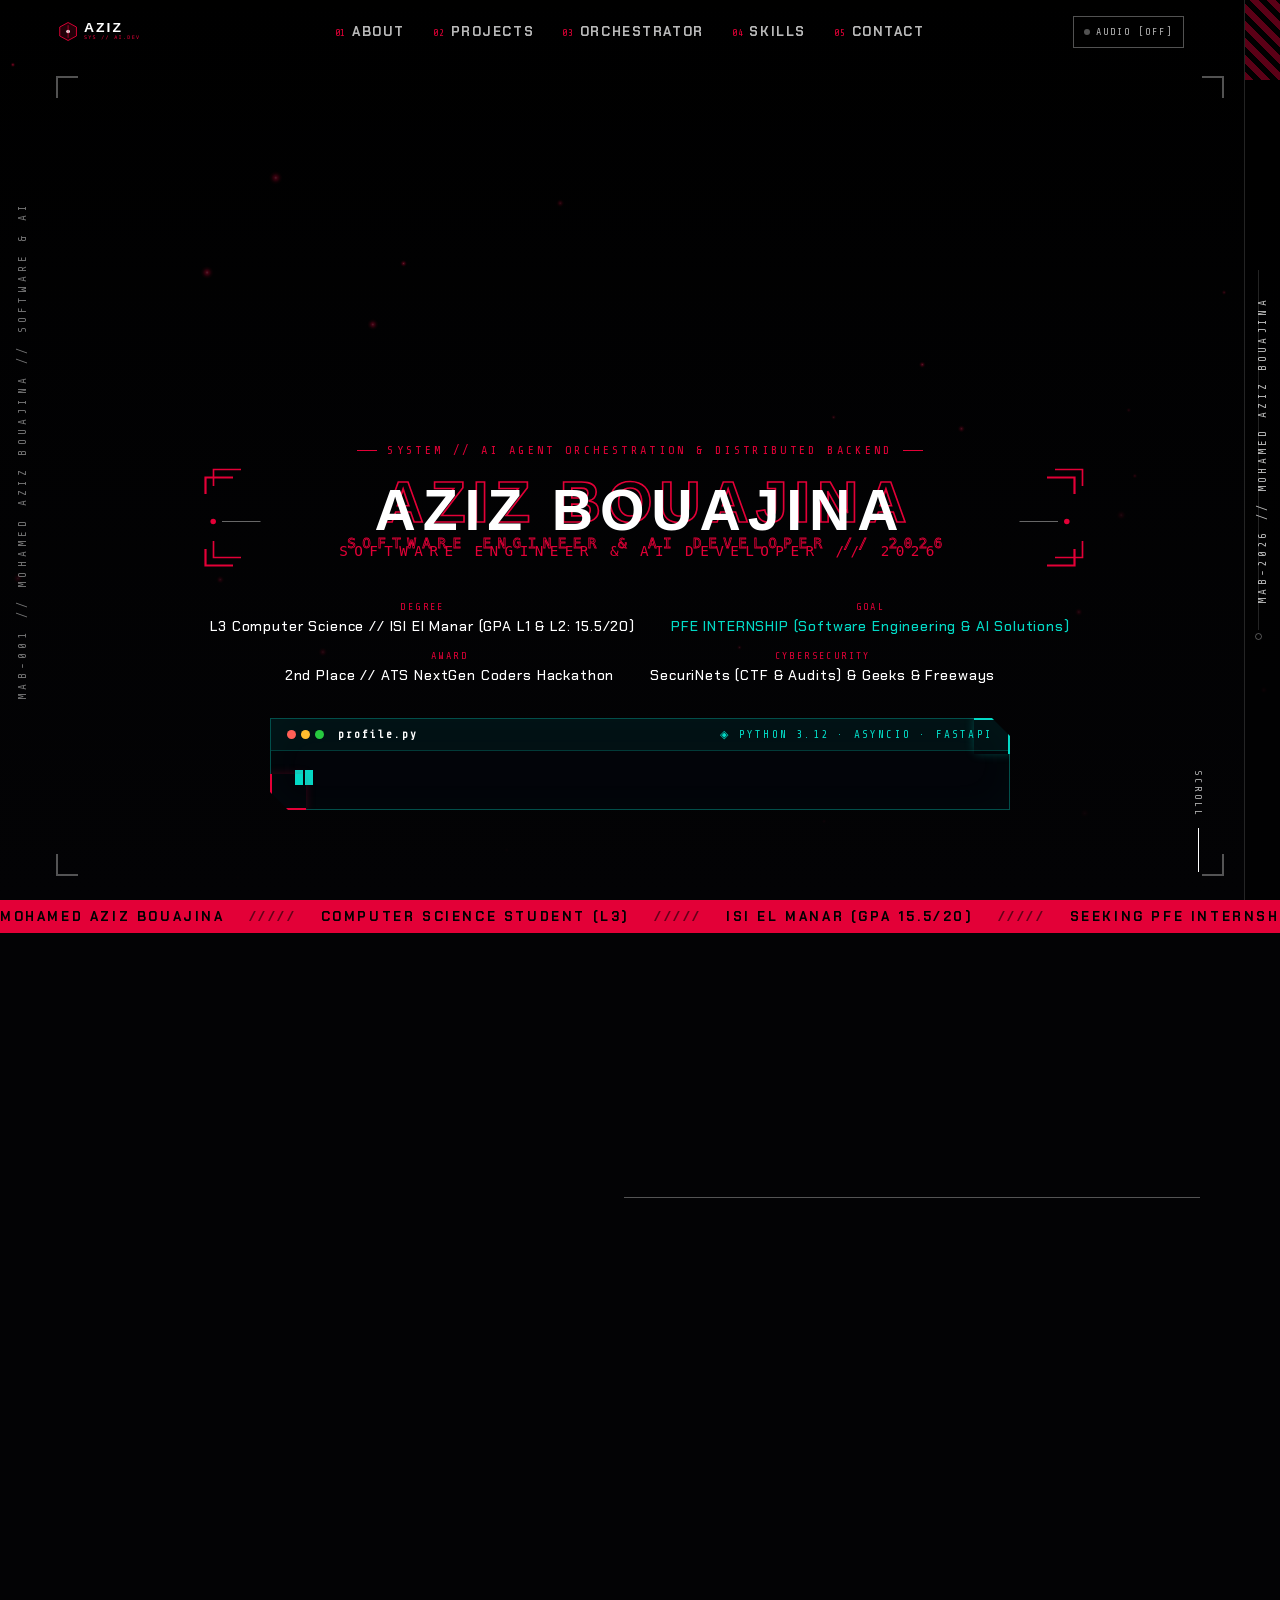
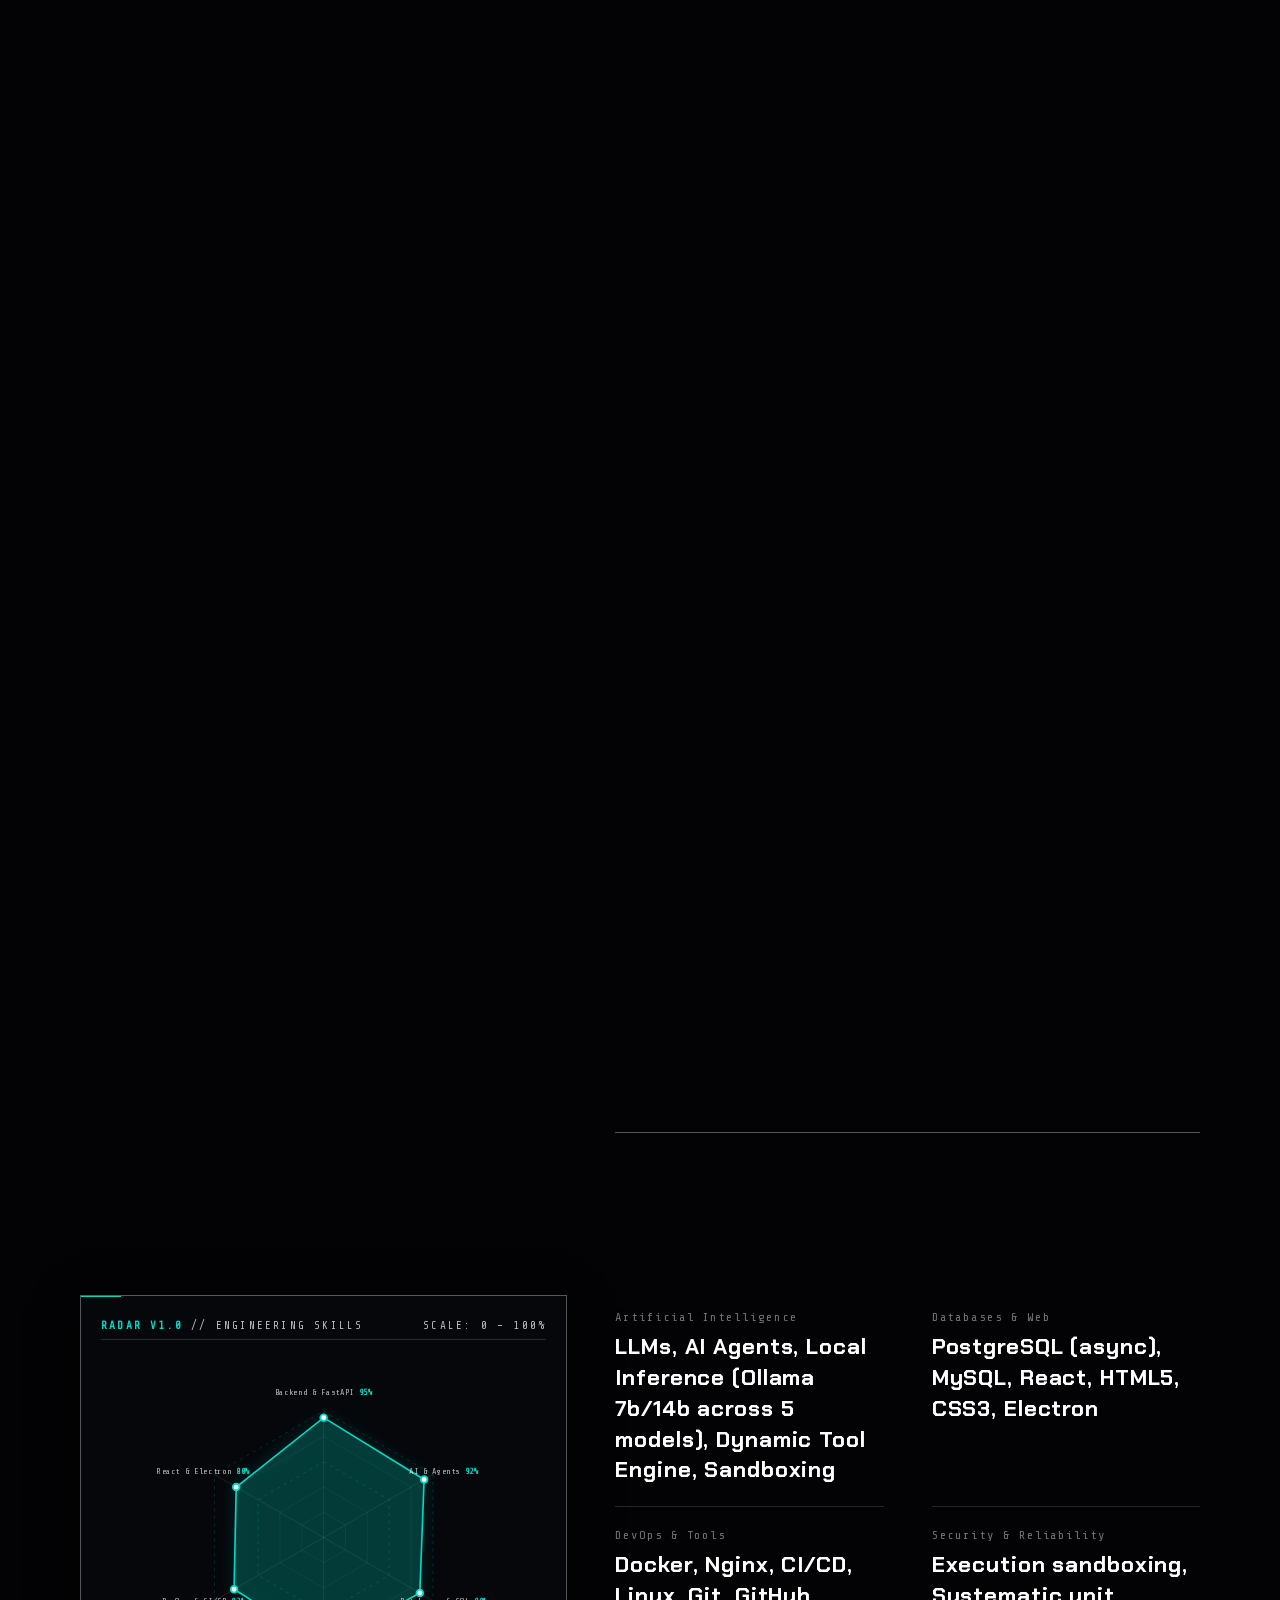
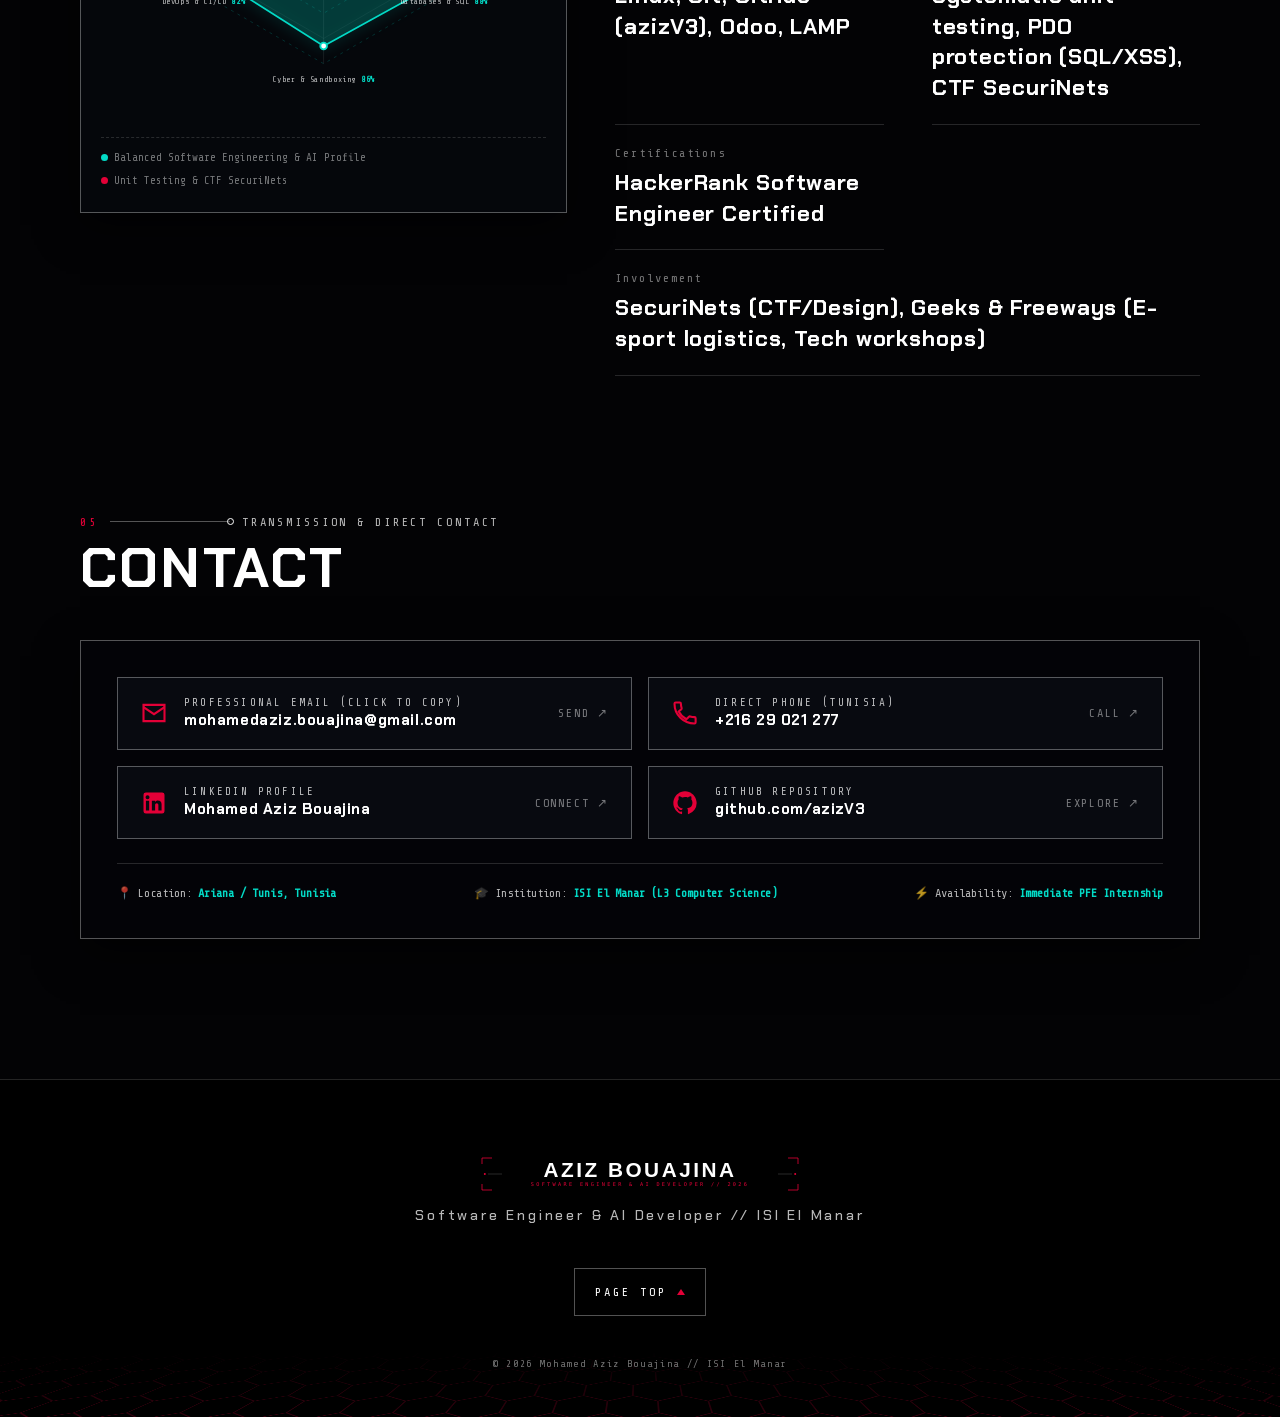
==== commit 34786e56: "Update index.html" ====
--- a/index.html
+++ b/index.html
@@ -232,7 +232,7 @@
               </div>
               <div class="spec__row rv">
                 <dt>Academics</dt>
-                <dd><strong>Overall GPA L1 &amp; L2: 15.5/20</strong> | <strong>Baccalaureate Average: 17.34/20</strong></dd>
+                <dd><strong>Overall GPA L1 &amp; L2: 15.5/20</strong> | <strong>Baccalaureate: 17.34/20</strong></dd>
               </div>
               <div class="spec__row rv">
                 <dt>Goal</dt>
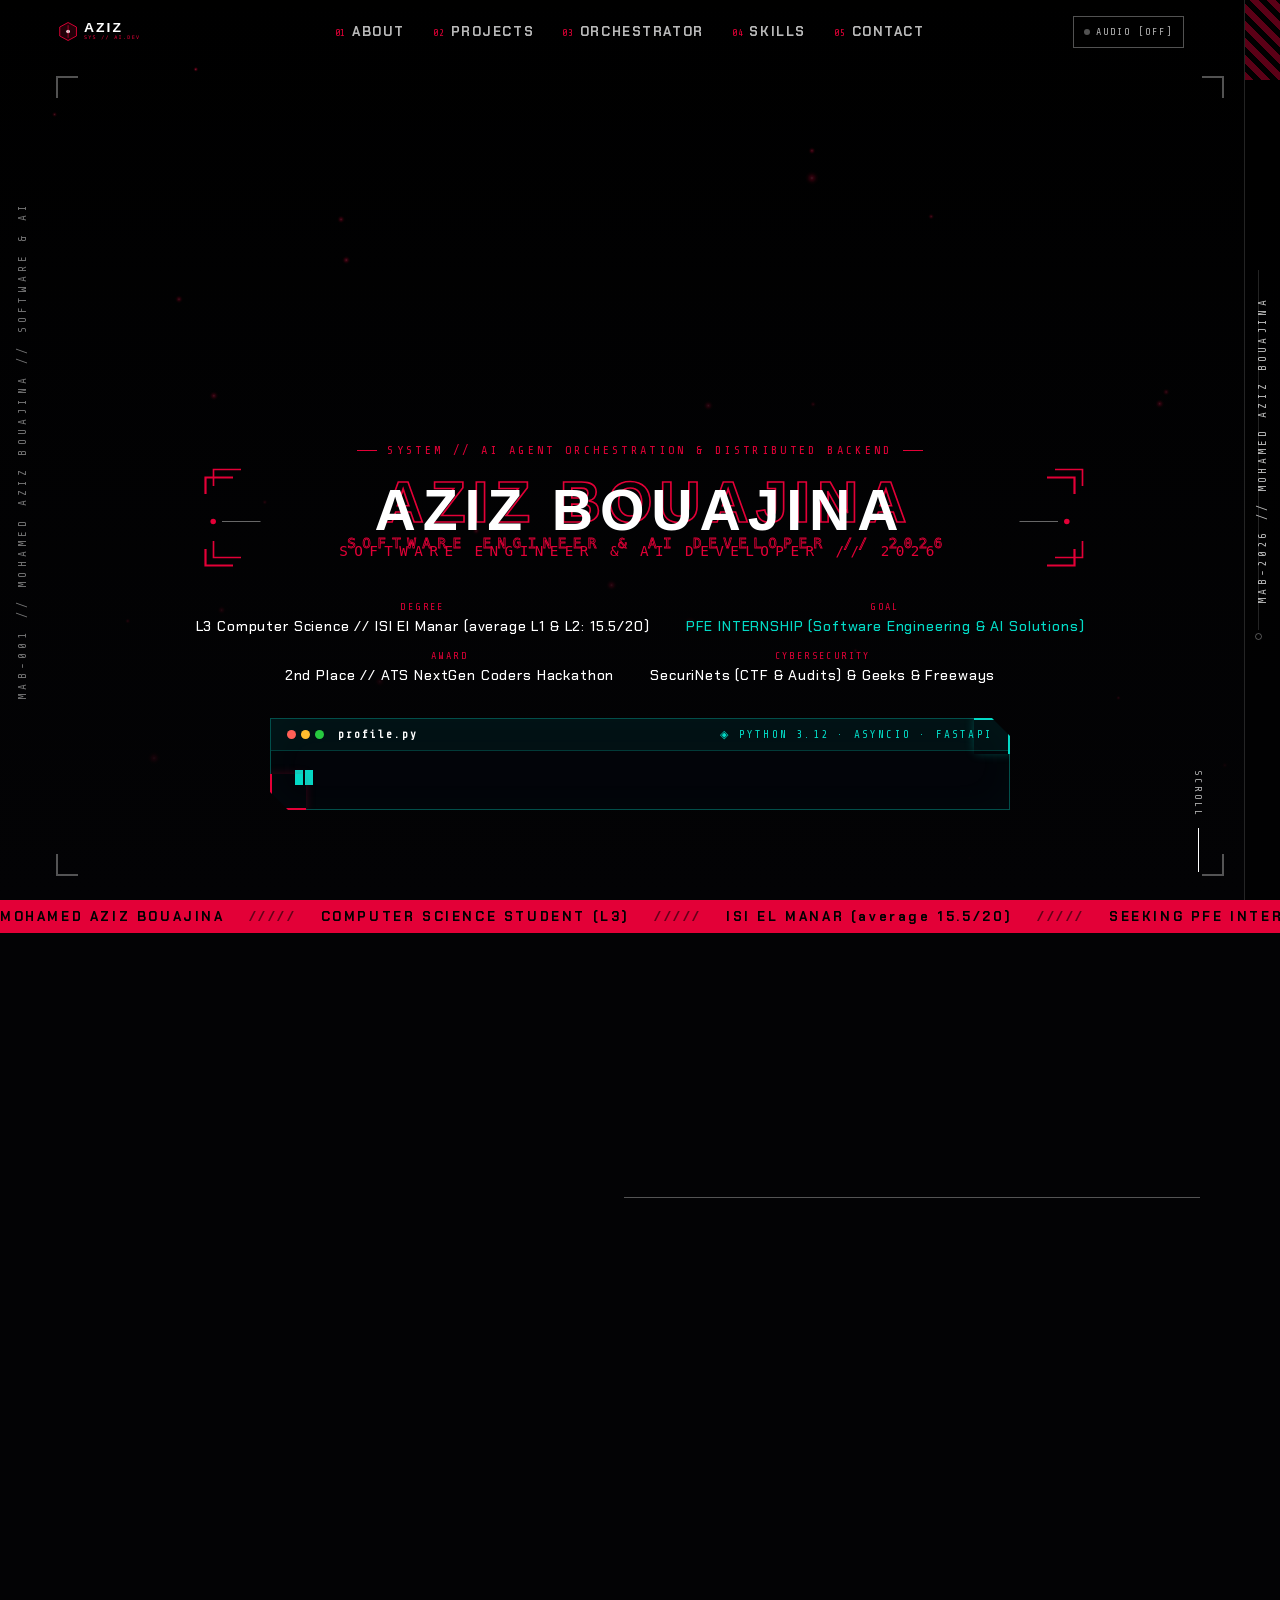
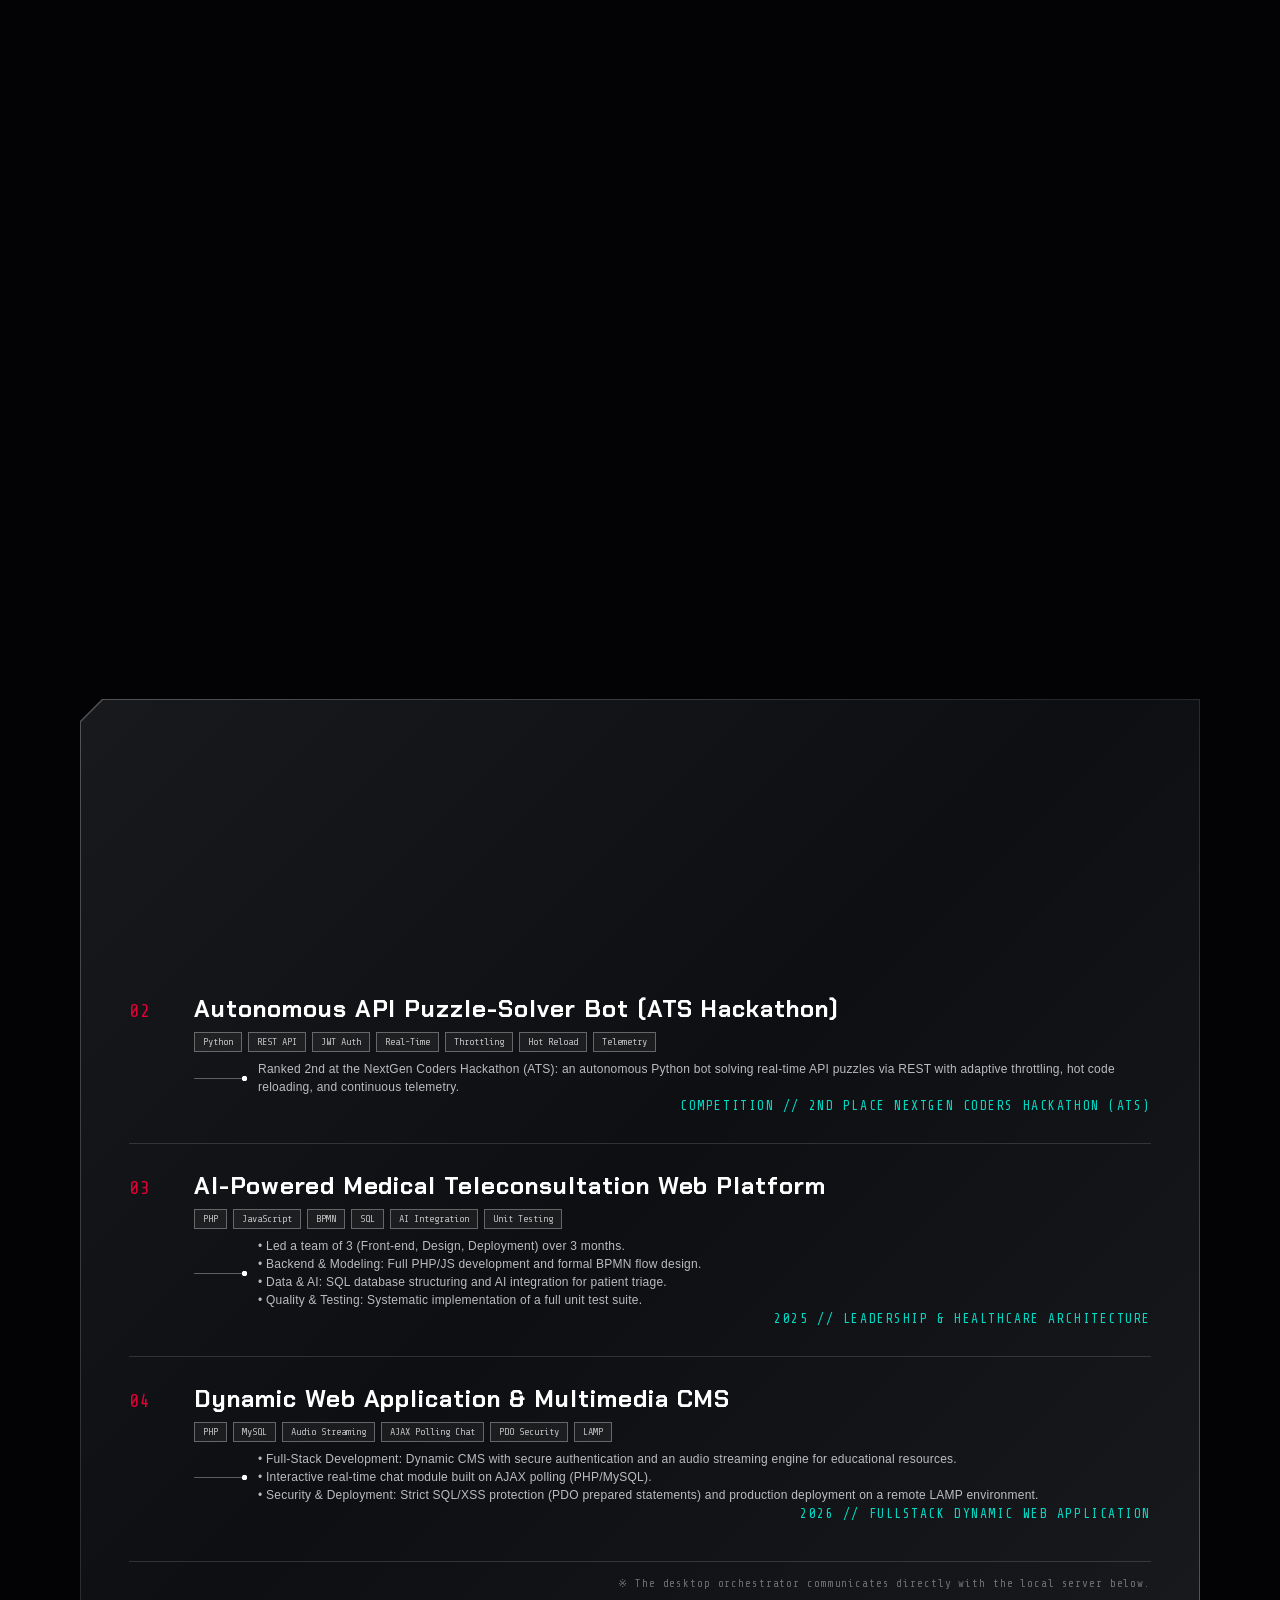
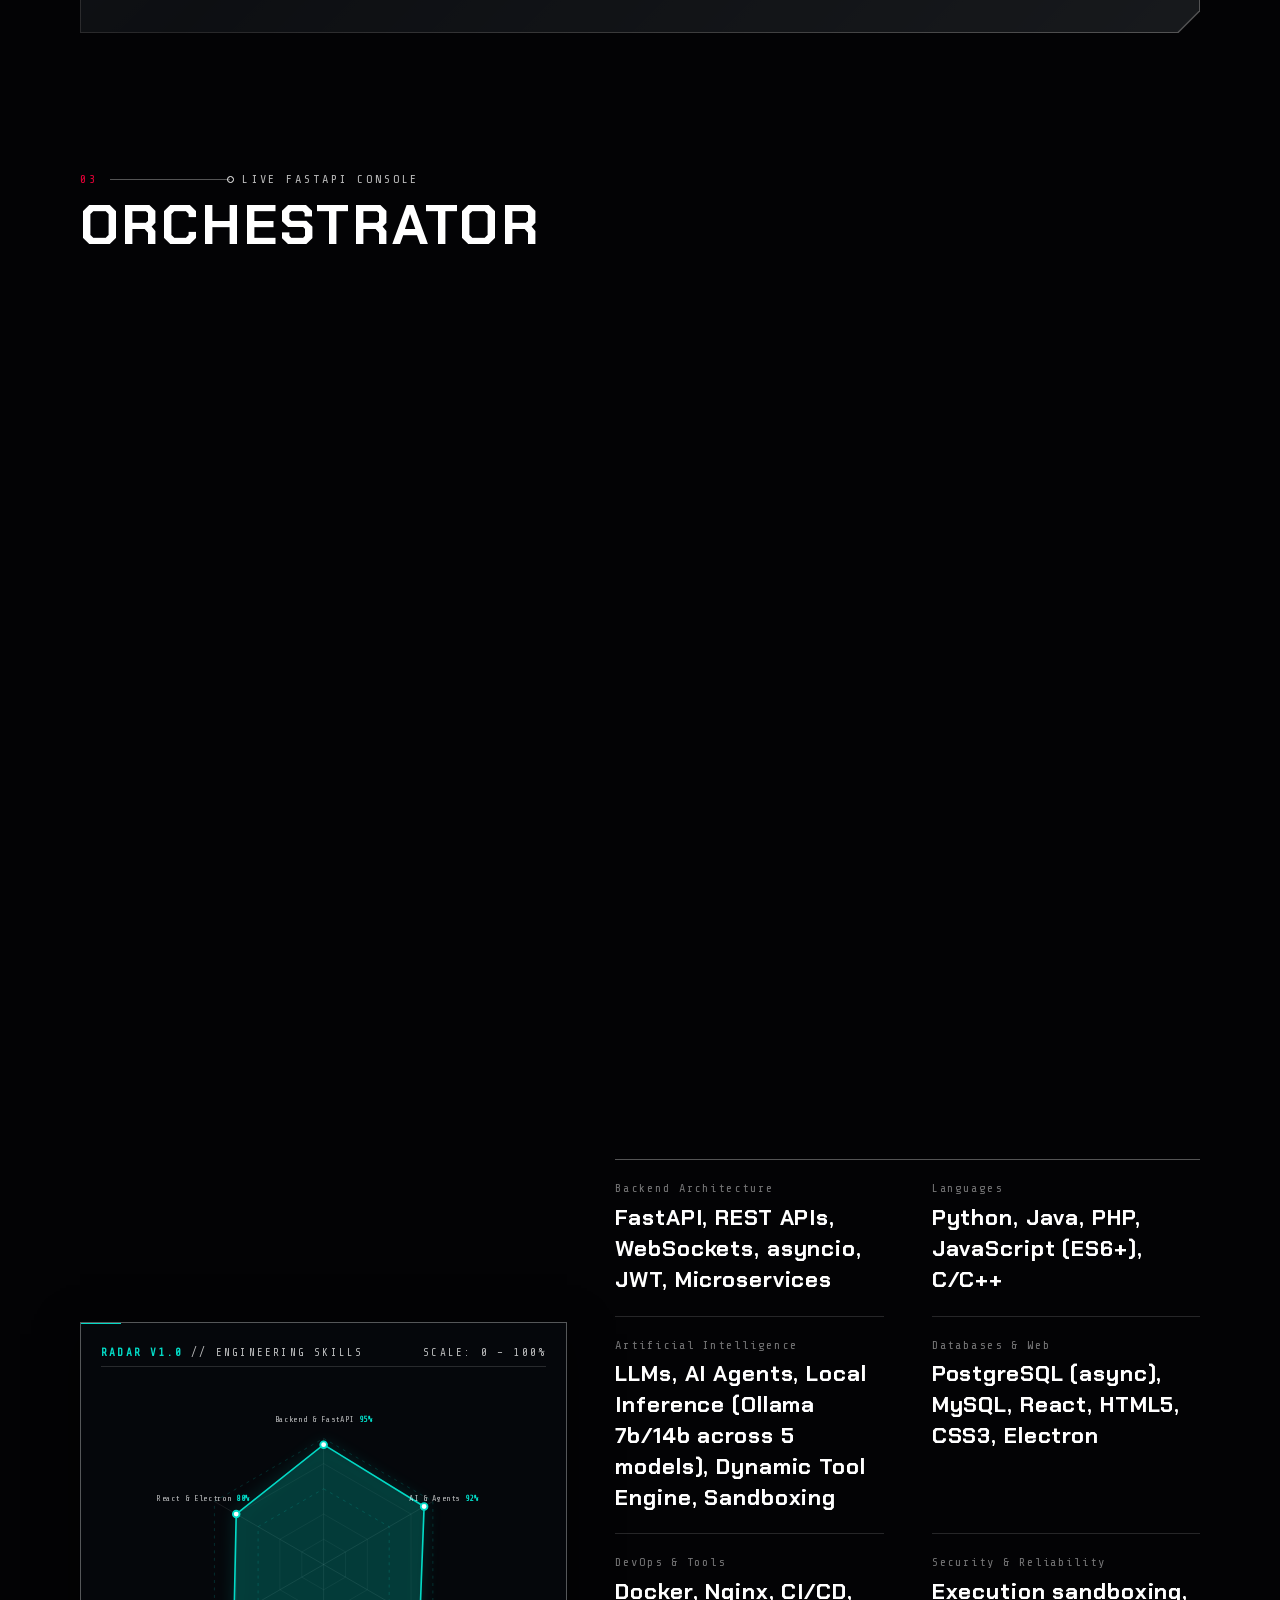
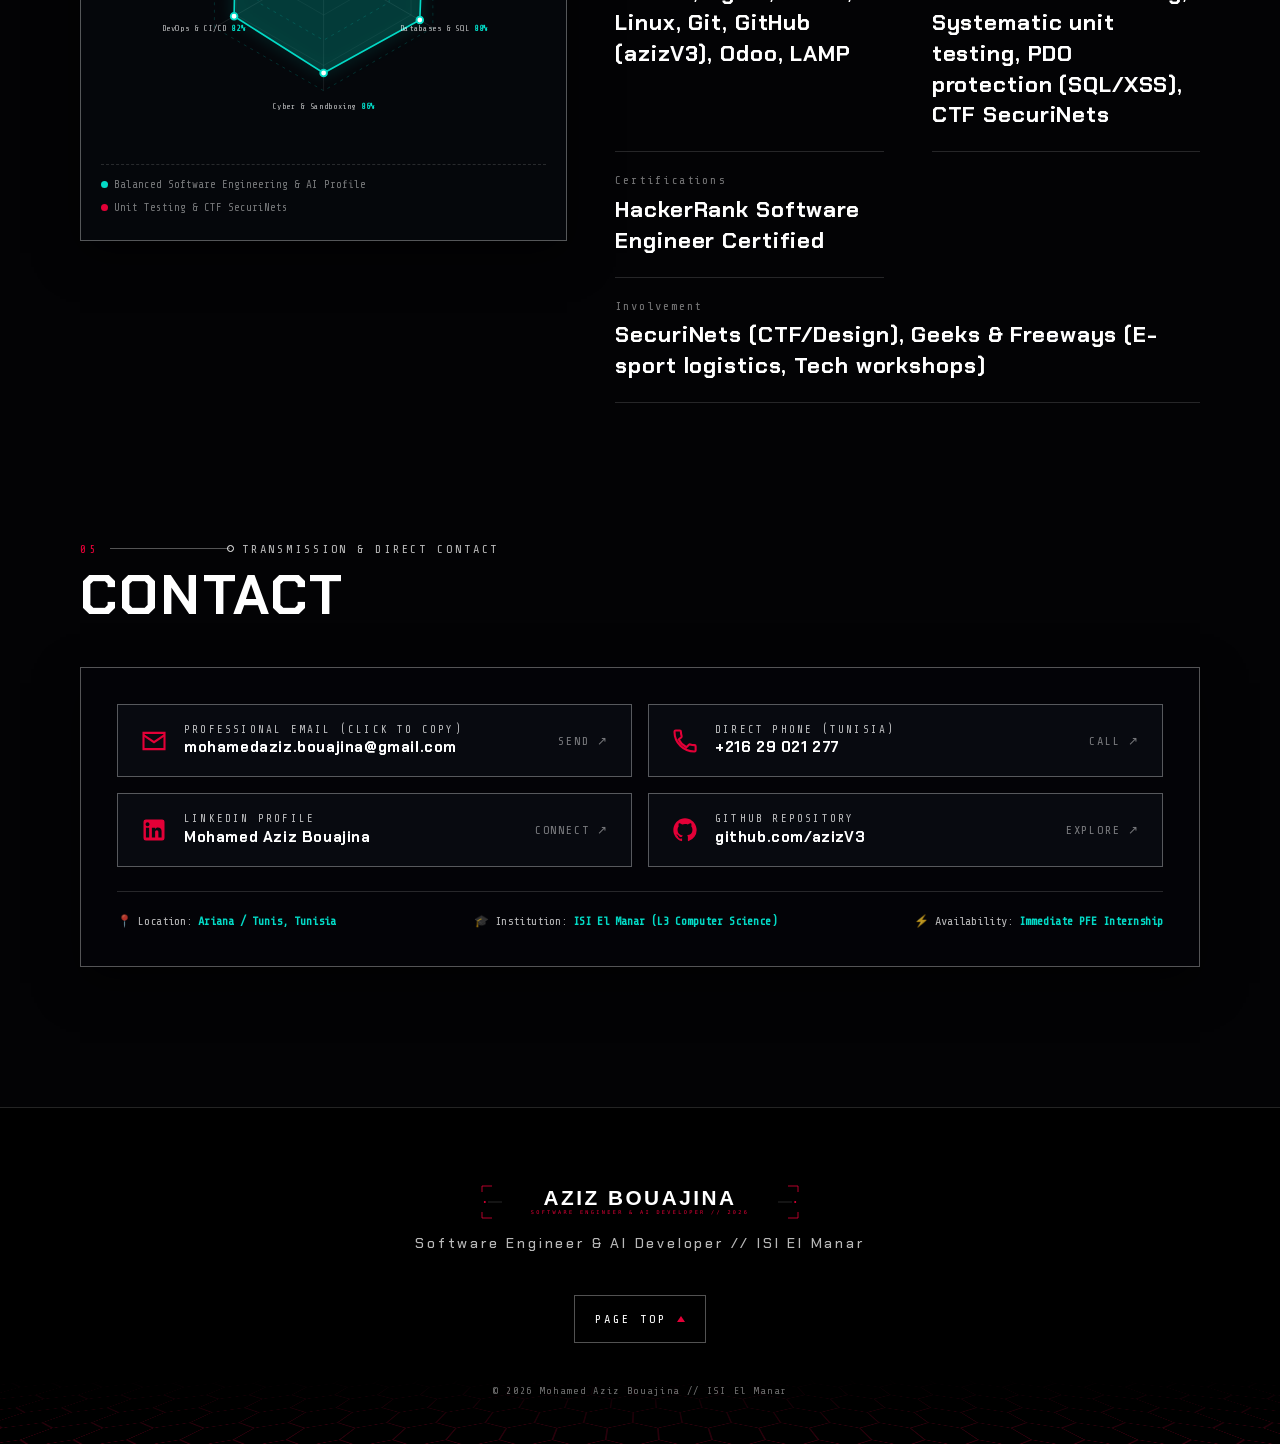
==== commit 21184444: "Update index.html" ====
--- a/index.html
+++ b/index.html
@@ -6,7 +6,7 @@
   <meta name="viewport" content="width=device-width, initial-scale=1, viewport-fit=cover">
 
   <title>Mohamed Aziz Bouajina | Software Engineer & AI Developer</title>
-  <meta name="description" content="Mohamed Aziz Bouajina // L3 Computer Science student at ISI El Manar (GPA 15.5/20). Full-Stack Developer & AI Engineer specializing in distributed backend systems, autonomous AI agents, and cybersecurity. Seeking a PFE internship.">
+  <meta name="description" content="Mohamed Aziz Bouajina // L3 Computer Science student at ISI El Manar (average 15.5/20). Full-Stack Developer & AI Engineer specializing in distributed backend systems, autonomous AI agents, and cybersecurity. Seeking a PFE internship.">
   <meta name="theme-color" content="#030305">
 
   <meta property="og:type" content="website">
@@ -140,7 +140,7 @@
         </h1>
 
         <ul class="kv__meta">
-          <li><small>DEGREE</small>L3 Computer Science // ISI El Manar (GPA L1 &amp; L2: 15.5/20)</li>
+          <li><small>DEGREE</small>L3 Computer Science // ISI El Manar (average L1 &amp; L2: 15.5/20)</li>
           <li><small>GOAL</small><span style="color:#03dac6;">PFE INTERNSHIP (Software Engineering &amp; AI Solutions)</span></li>
           <li><small>AWARD</small>2nd Place // ATS NextGen Coders Hackathon</li>
           <li><small>CYBERSECURITY</small>SecuriNets (CTF &amp; Audits) &amp; Geeks &amp; Freeways</li>
@@ -162,7 +162,7 @@
     <span class="code-kw">return</span> {
         <span class="code-key">"name"</span>:        <span class="code-str">"Mohamed Aziz Bouajina"</span>,
         <span class="code-key">"institution"</span>: <span class="code-str">"ISI El Manar, Ariana // L3 Informatique"</span>,
-        <span class="code-key">"grades"</span>:      <span class="code-str">"GPA L1/L2: 15.5/20  |  Baccalaureate: 17.34/20"</span>,
+        <span class="code-key">"grades"</span>:      <span class="code-str">"average L1/L2: 15.5/20  |  Baccalaureate: 17.34/20"</span>,
         <span class="code-key">"seeking"</span>:     <span class="code-str">"PFE Internship // Backend · AI · Security"</span>,
         <span class="code-key">"awards"</span>:      [<span class="code-str">"2nd @ Hackathon NextGen Coders ATS"</span>, <span class="code-str">"HackerRank Certified"</span>],
         <span class="code-key">"github"</span>:      <span class="code-str">"github.com/azizV3"</span>,
@@ -180,7 +180,7 @@
       <div class="ticker__track">
         <span>MOHAMED AZIZ BOUAJINA</span><i>/////</i>
         <span>COMPUTER SCIENCE STUDENT (L3)</span><i>/////</i>
-        <span>ISI EL MANAR (GPA 15.5/20)</span><i>/////</i>
+        <span>ISI EL MANAR (average 15.5/20)</span><i>/////</i>
         <span>SEEKING PFE INTERNSHIP</span><i>/////</i>
         <span>FASTAPI • REACT • ELECTRON • PYTHON • OLLAMA</span><i>/////</i>
         <span>2ND PLACE // NEXTGEN CODERS HACKATHON (ATS)</span><i>/////</i>
@@ -232,7 +232,7 @@
               </div>
               <div class="spec__row rv">
                 <dt>Academics</dt>
-                <dd><strong>Overall GPA L1 &amp; L2: 15.5/20</strong> | <strong>Baccalaureate: 17.34/20</strong></dd>
+                <dd><strong>Overall average L1 &amp; L2: 15.5/20</strong> | <strong>Baccalaureate: 17.34/20</strong></dd>
               </div>
               <div class="spec__row rv">
                 <dt>Goal</dt>
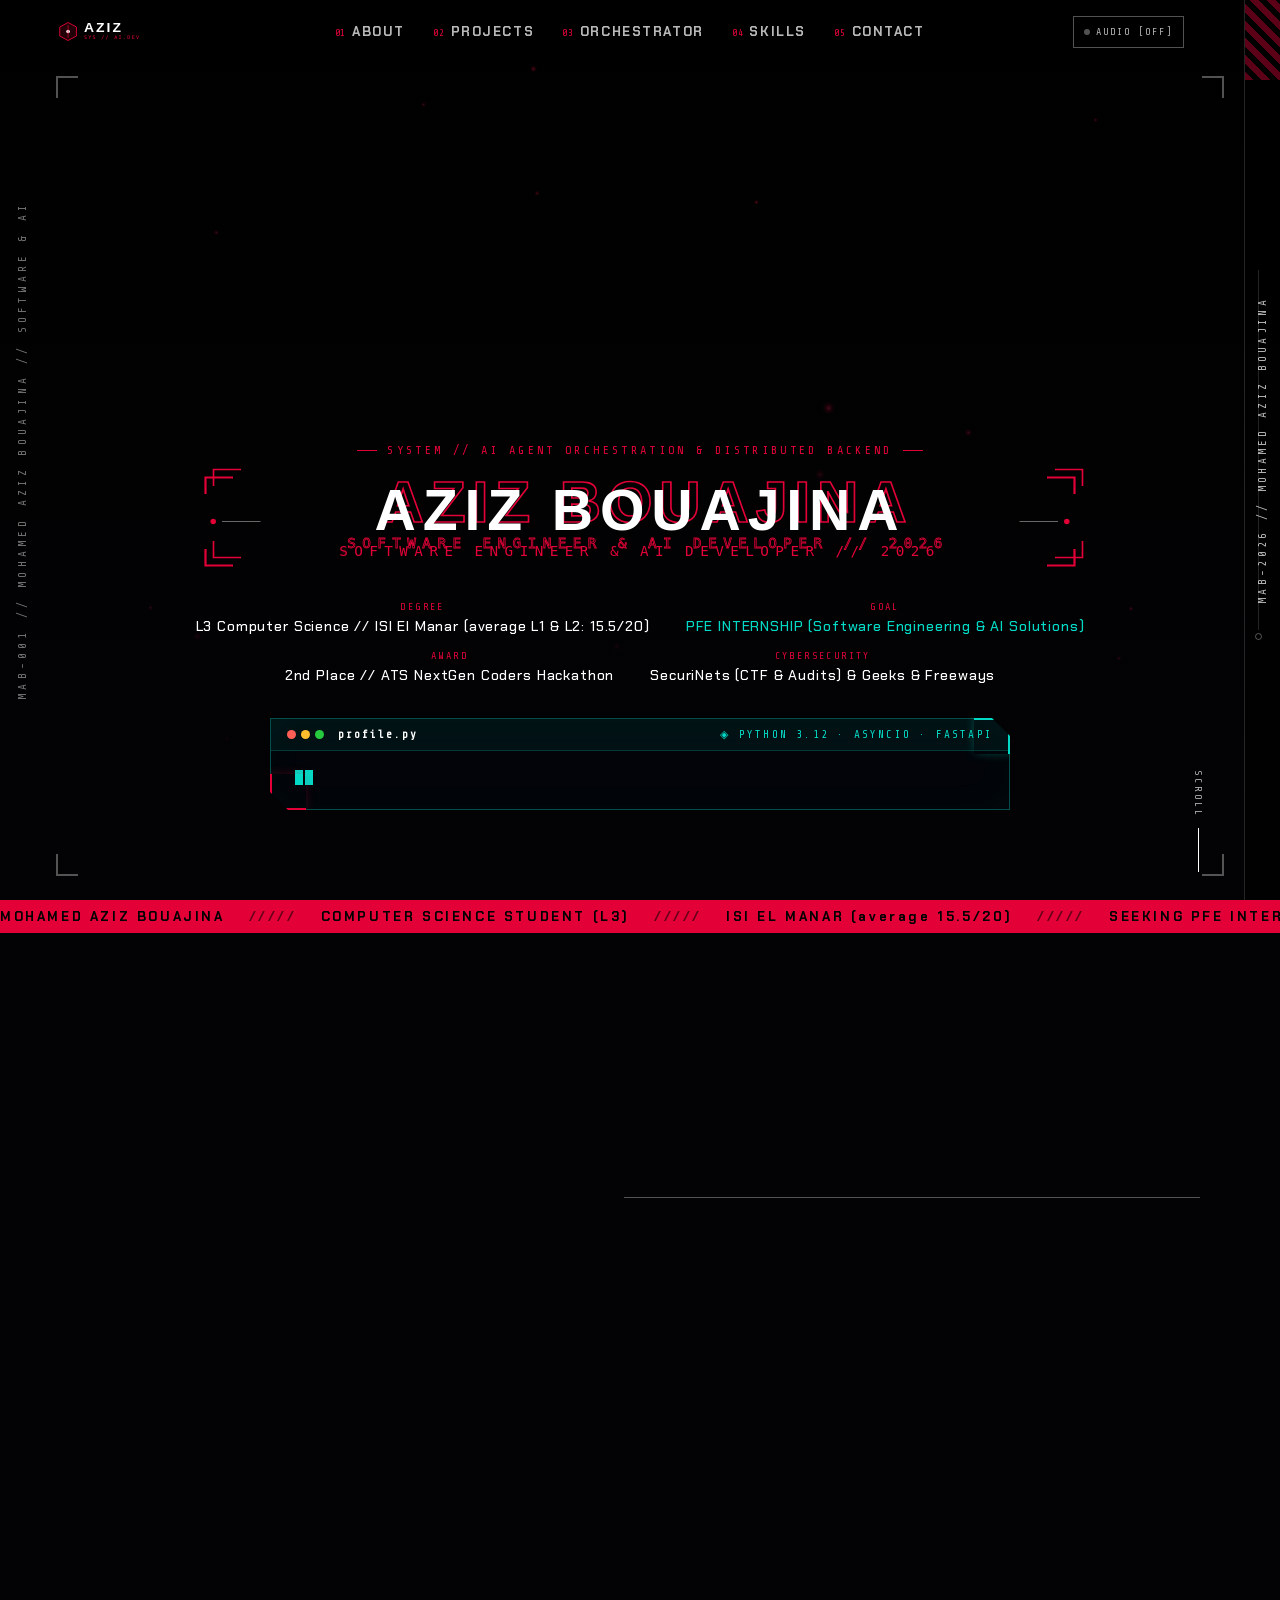
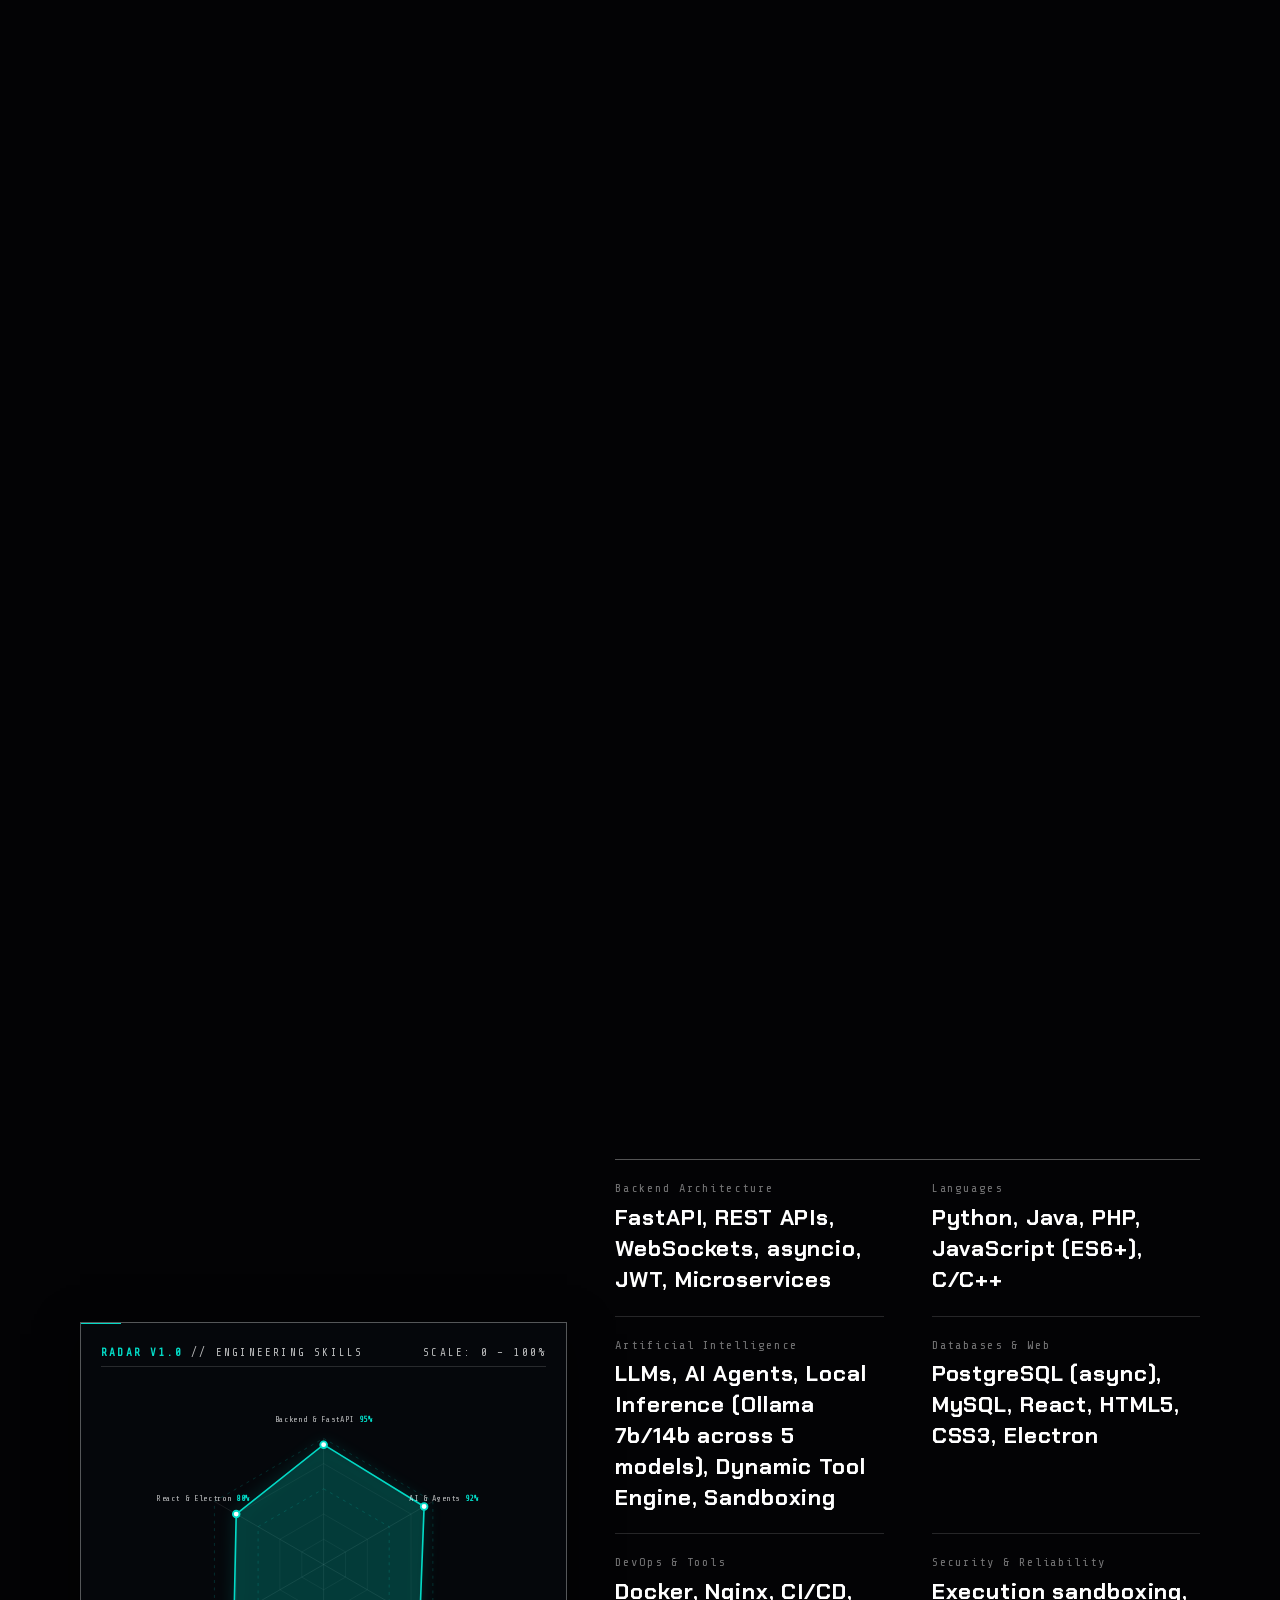
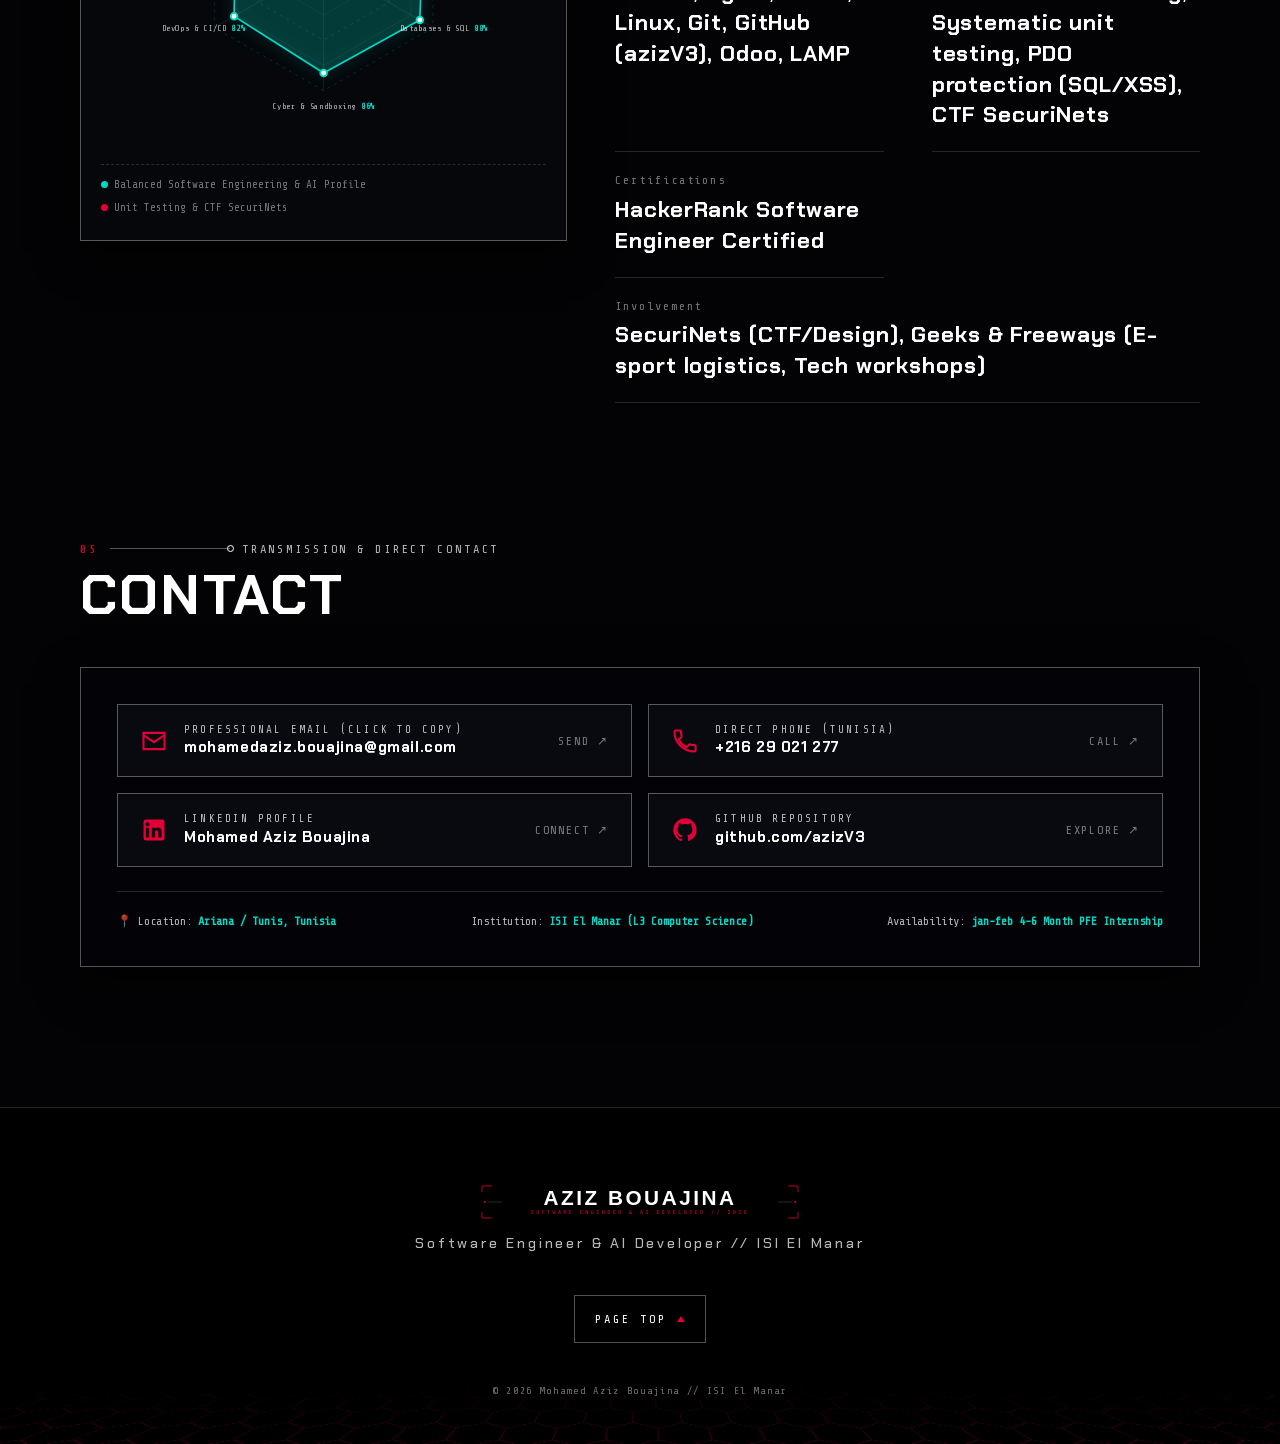
==== commit c2ebbb6a: "Update index.html" ====
--- a/index.html
+++ b/index.html
@@ -610,8 +610,8 @@
 
           <div class="contact-badge-strip">
             <span>📍 Location: <b>Ariana / Tunis, Tunisia</b></span>
-            <span>🎓 Institution: <b>ISI El Manar (L3 Computer Science)</b></span>
-            <span>⚡ Availability: <b>Immediate PFE Internship</b></span>
+            <span> Institution: <b>ISI El Manar (L3 Computer Science)</b></span>
+            <span> Availability: <b>jan-feb 4-6 Month PFE Internship</b></span>
           </div>
         </div>
       </div>
